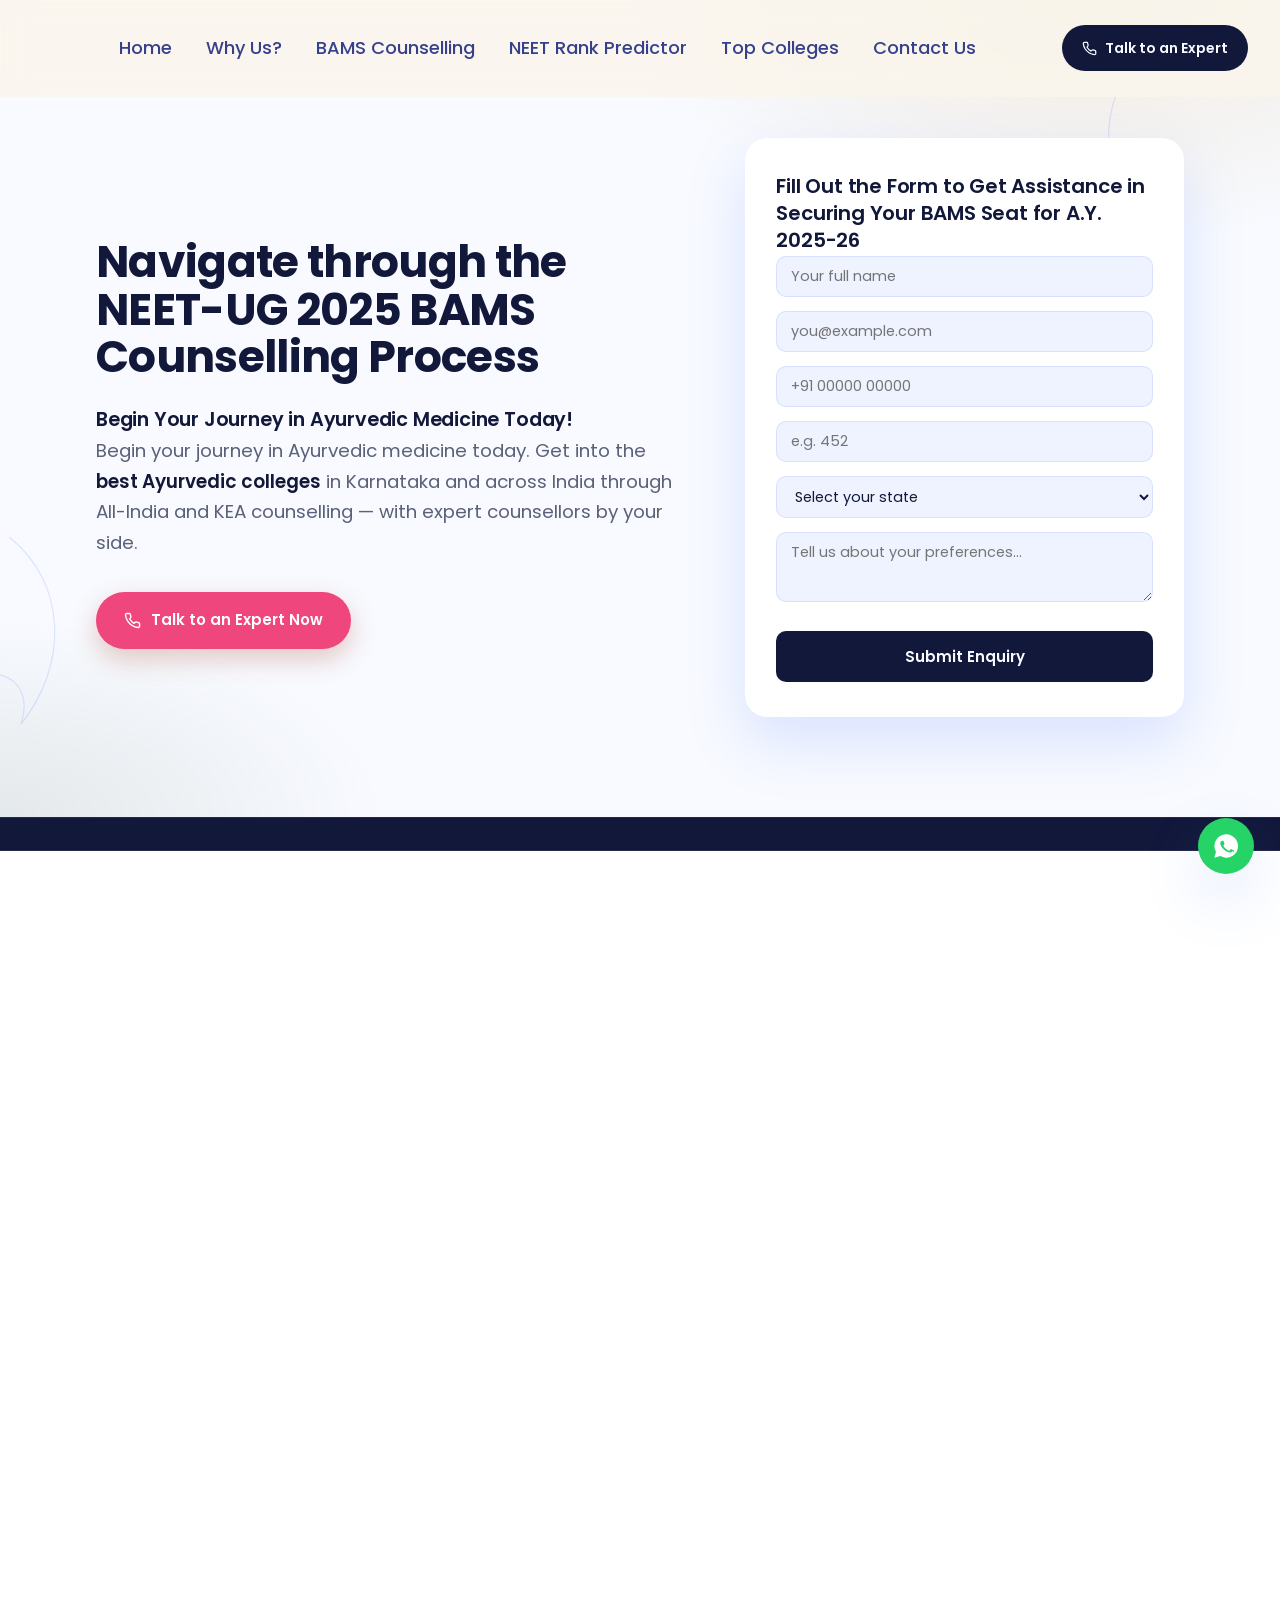
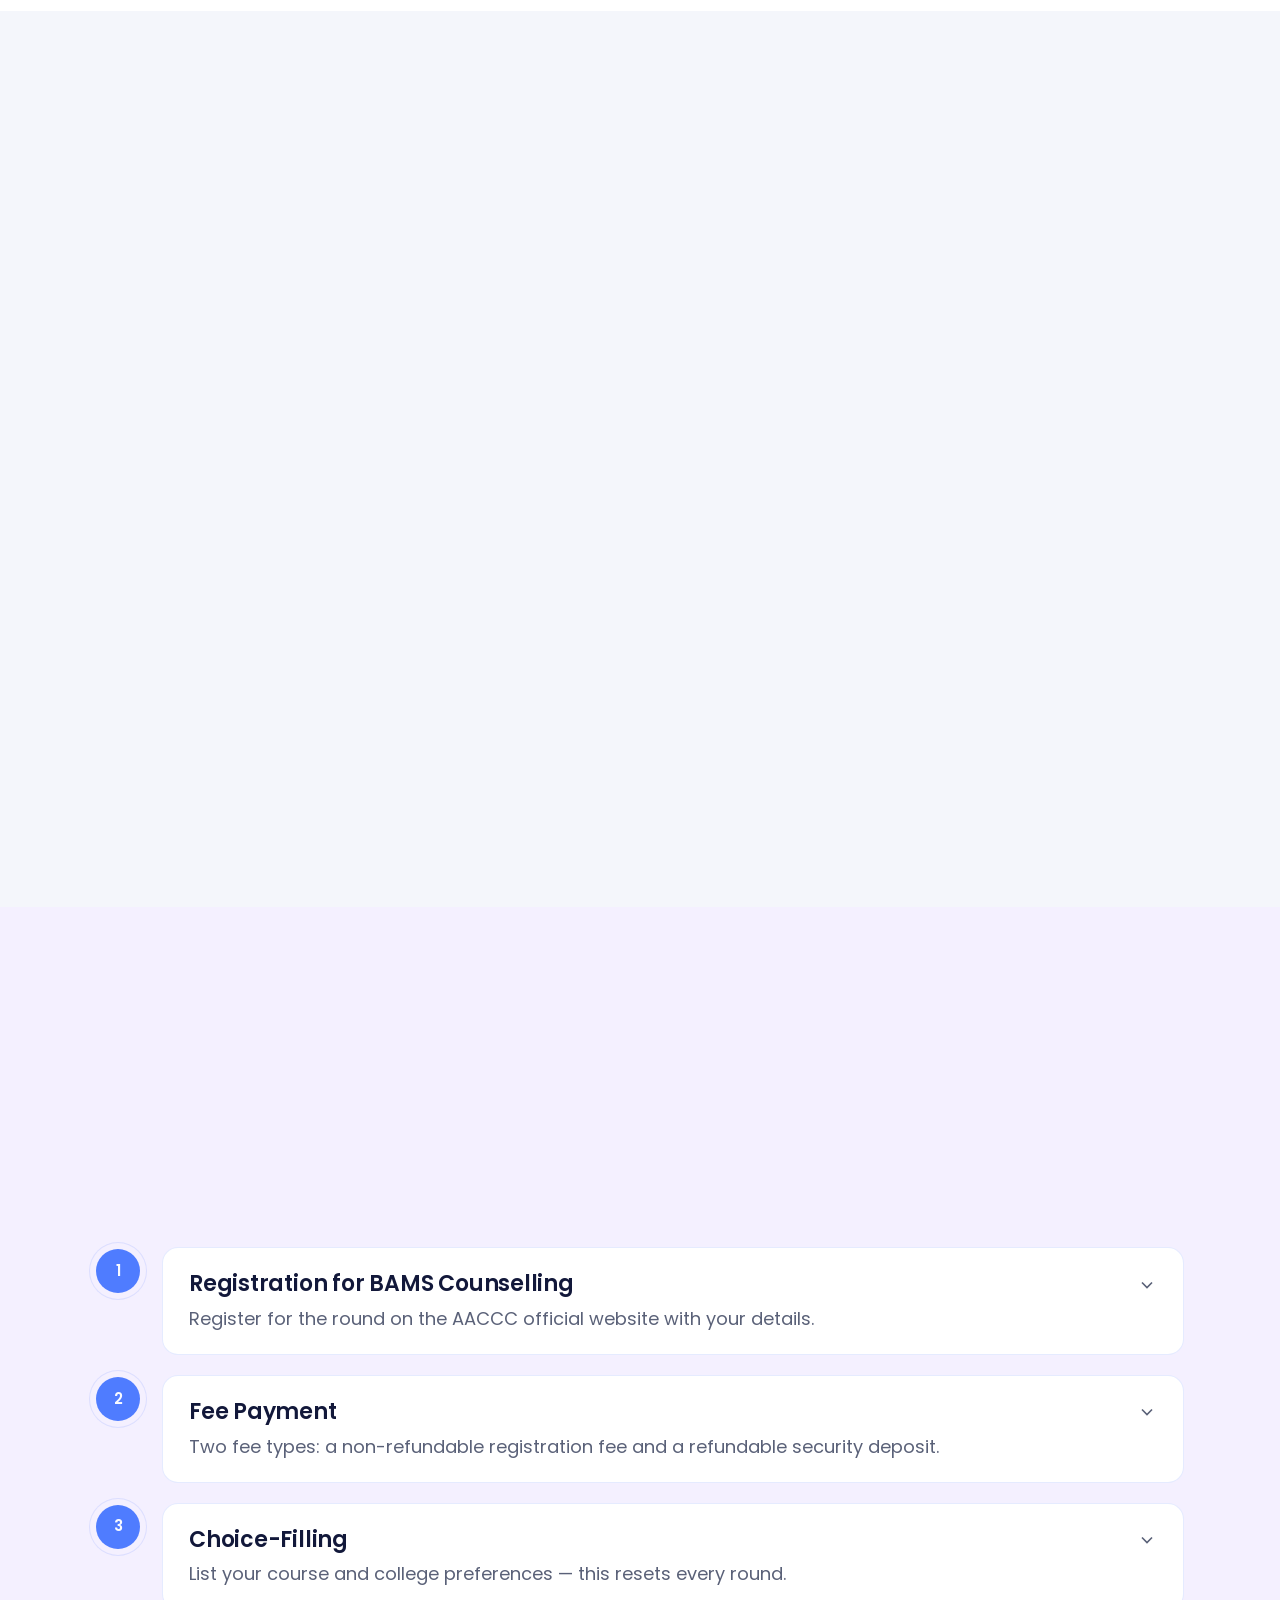
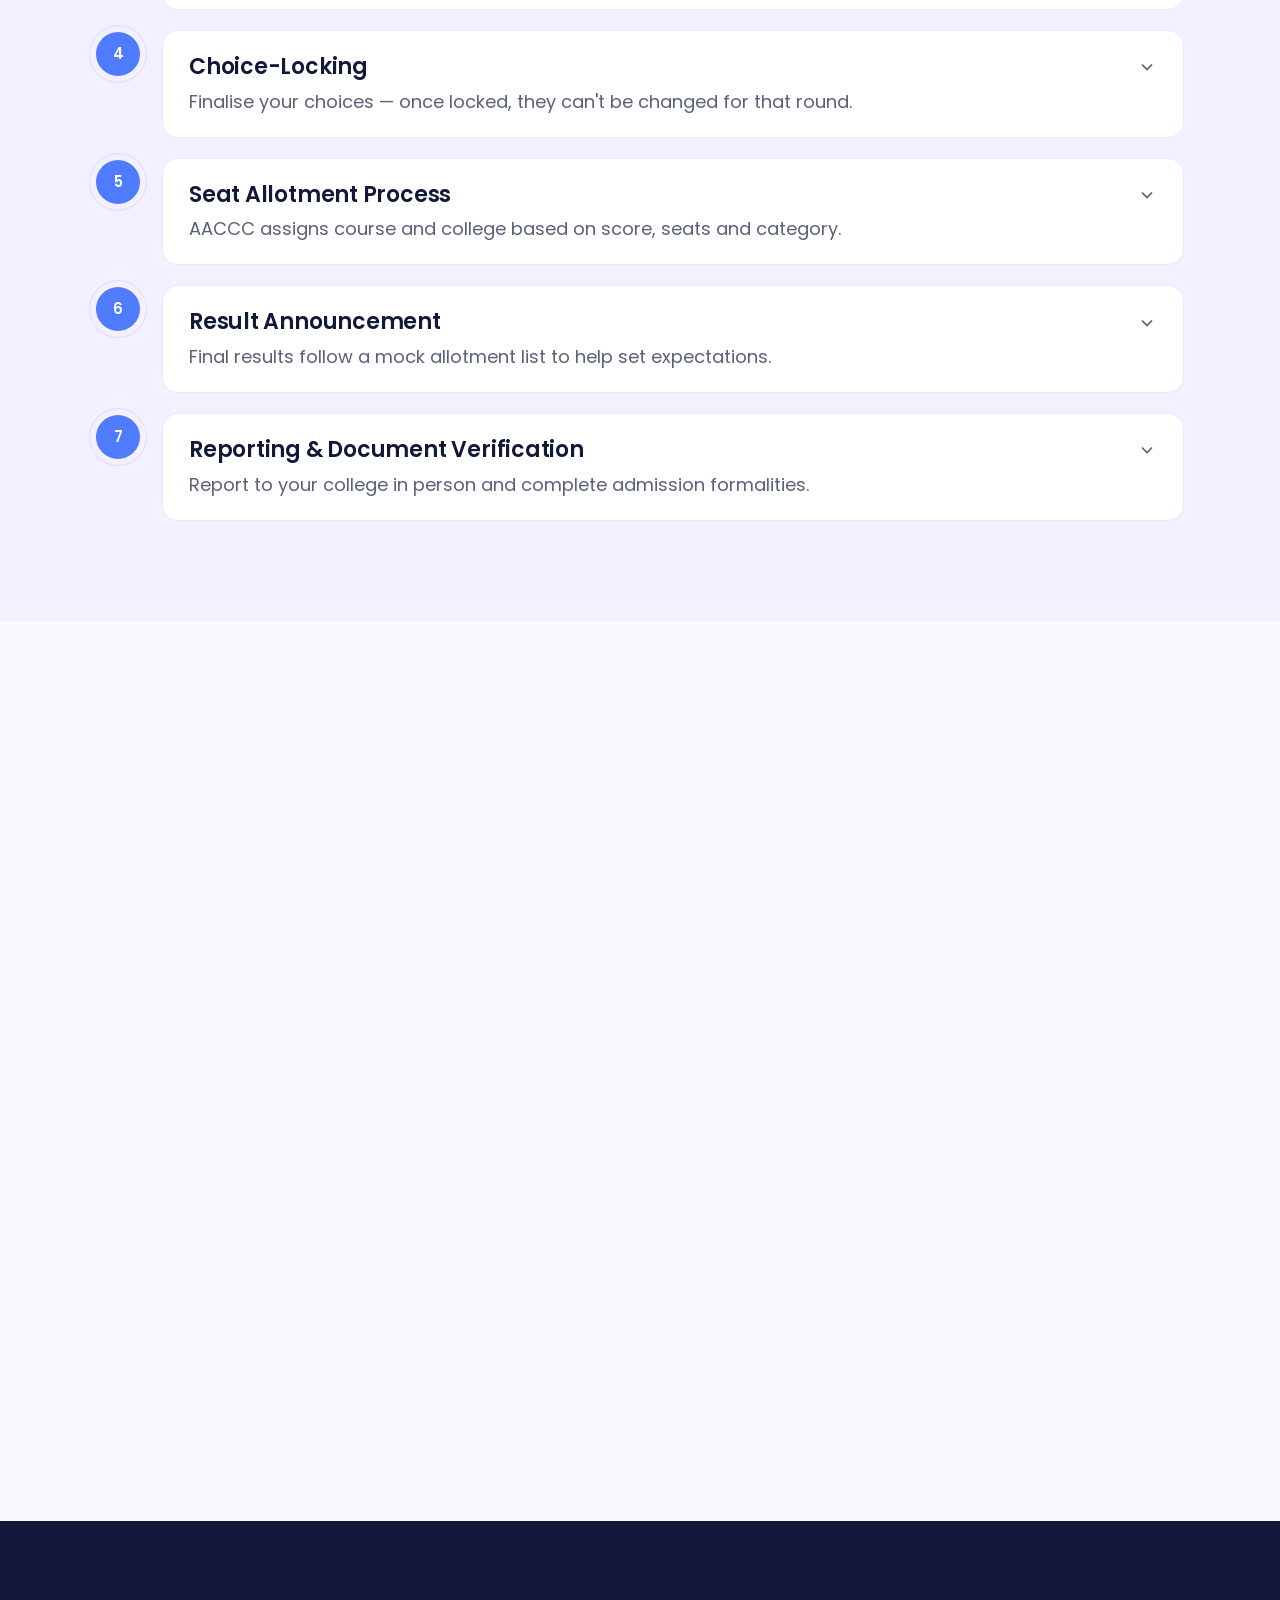
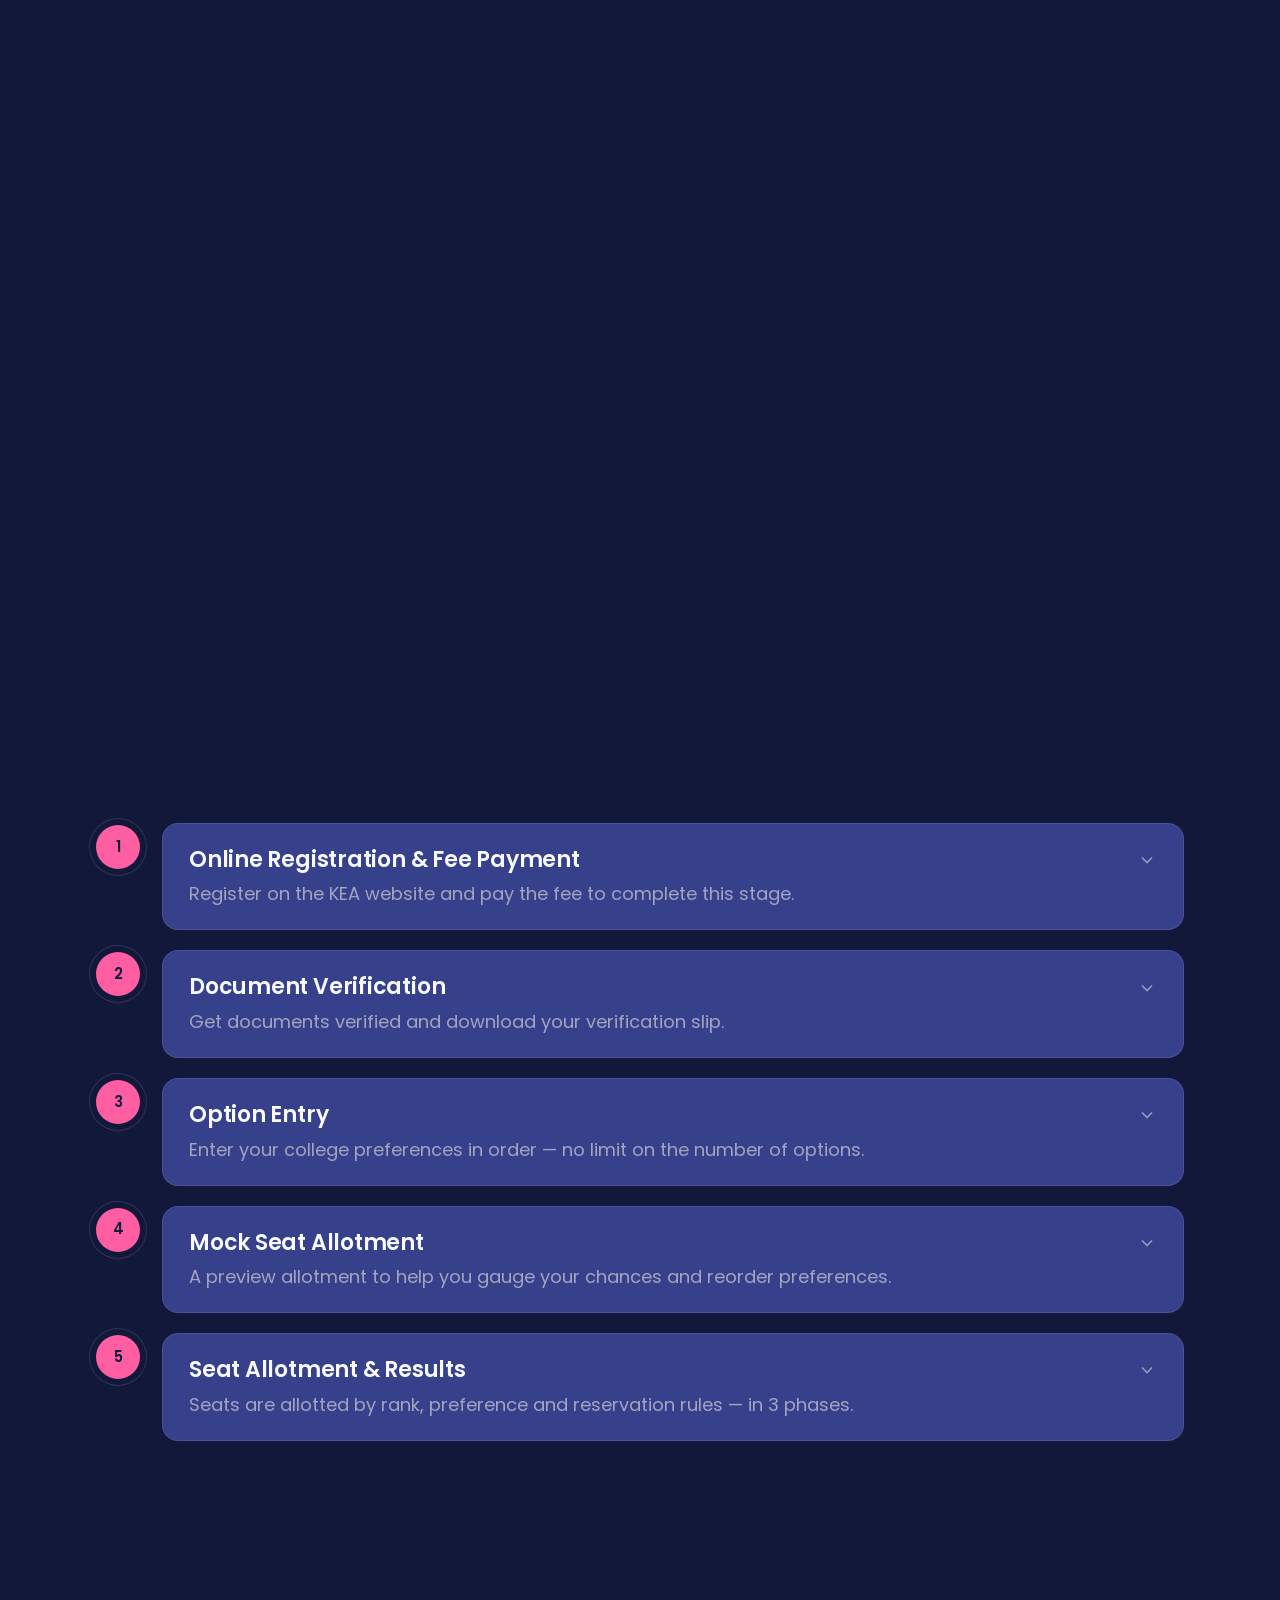
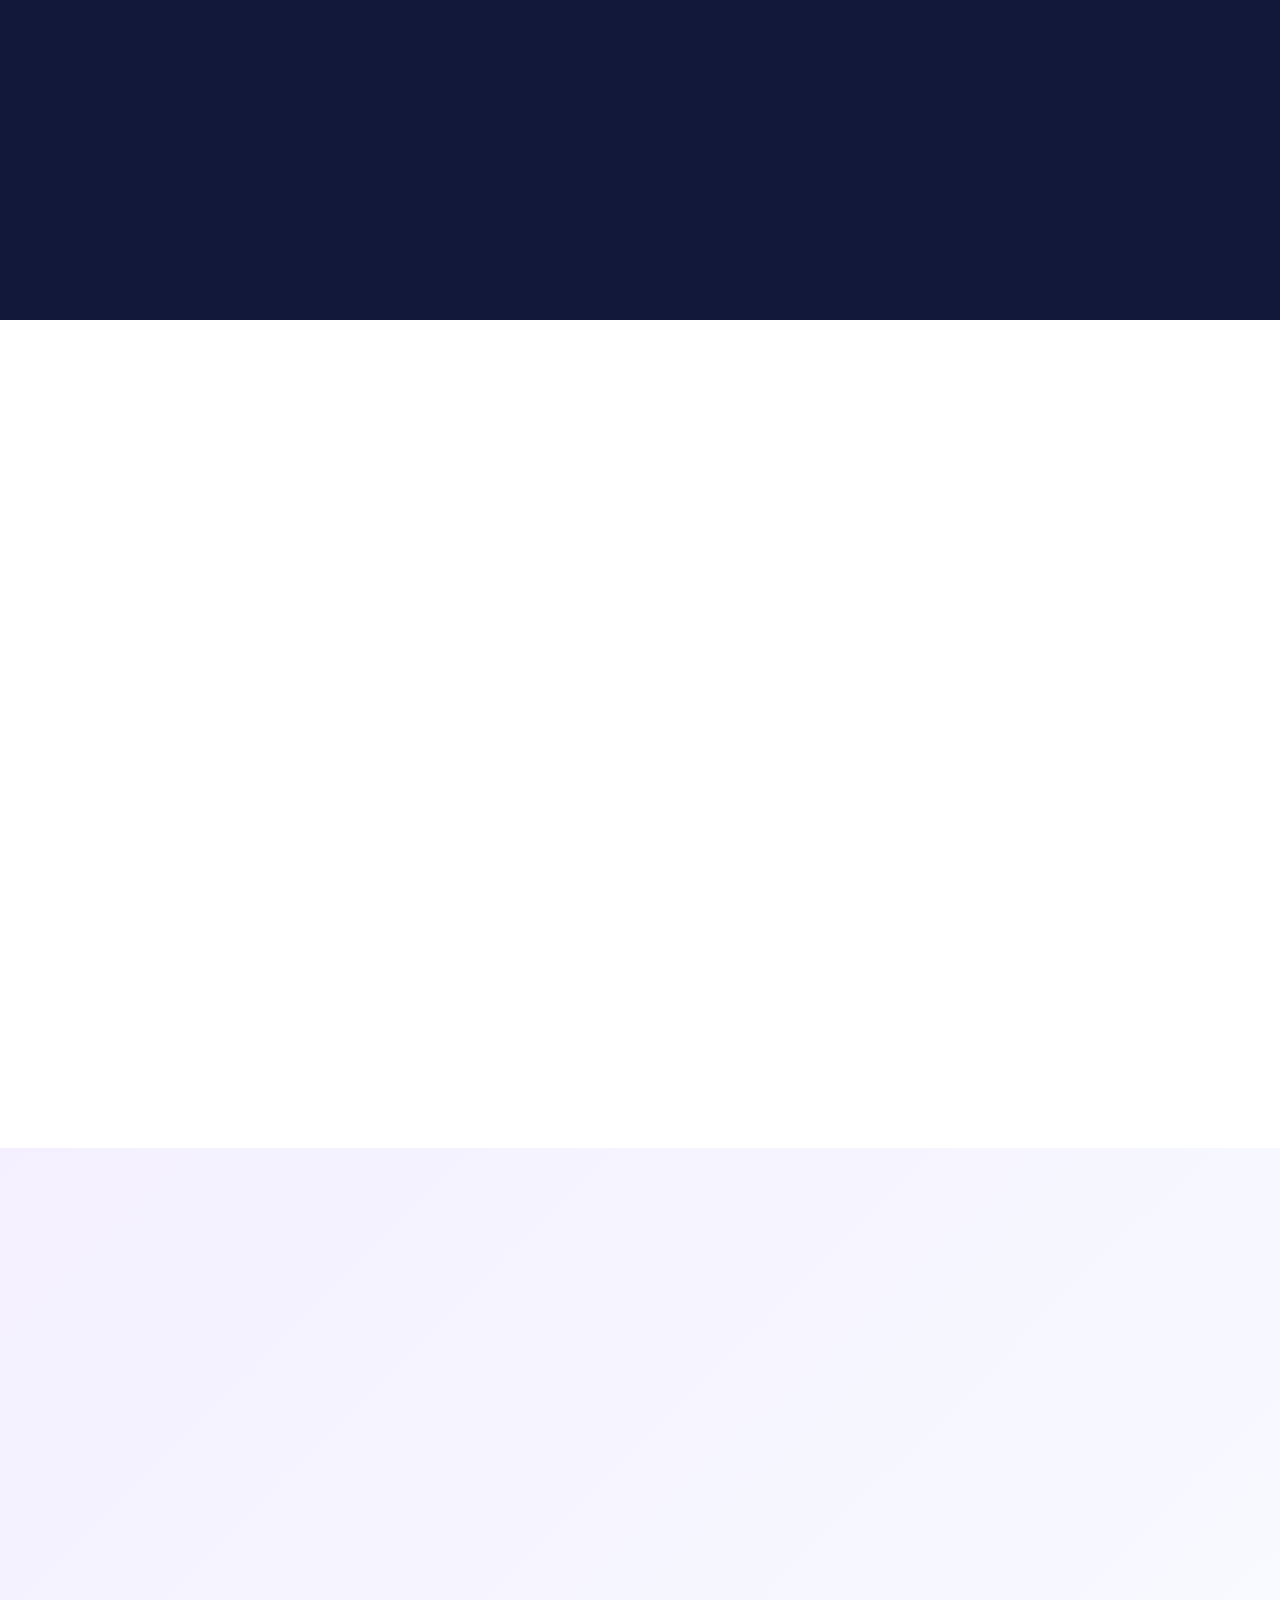
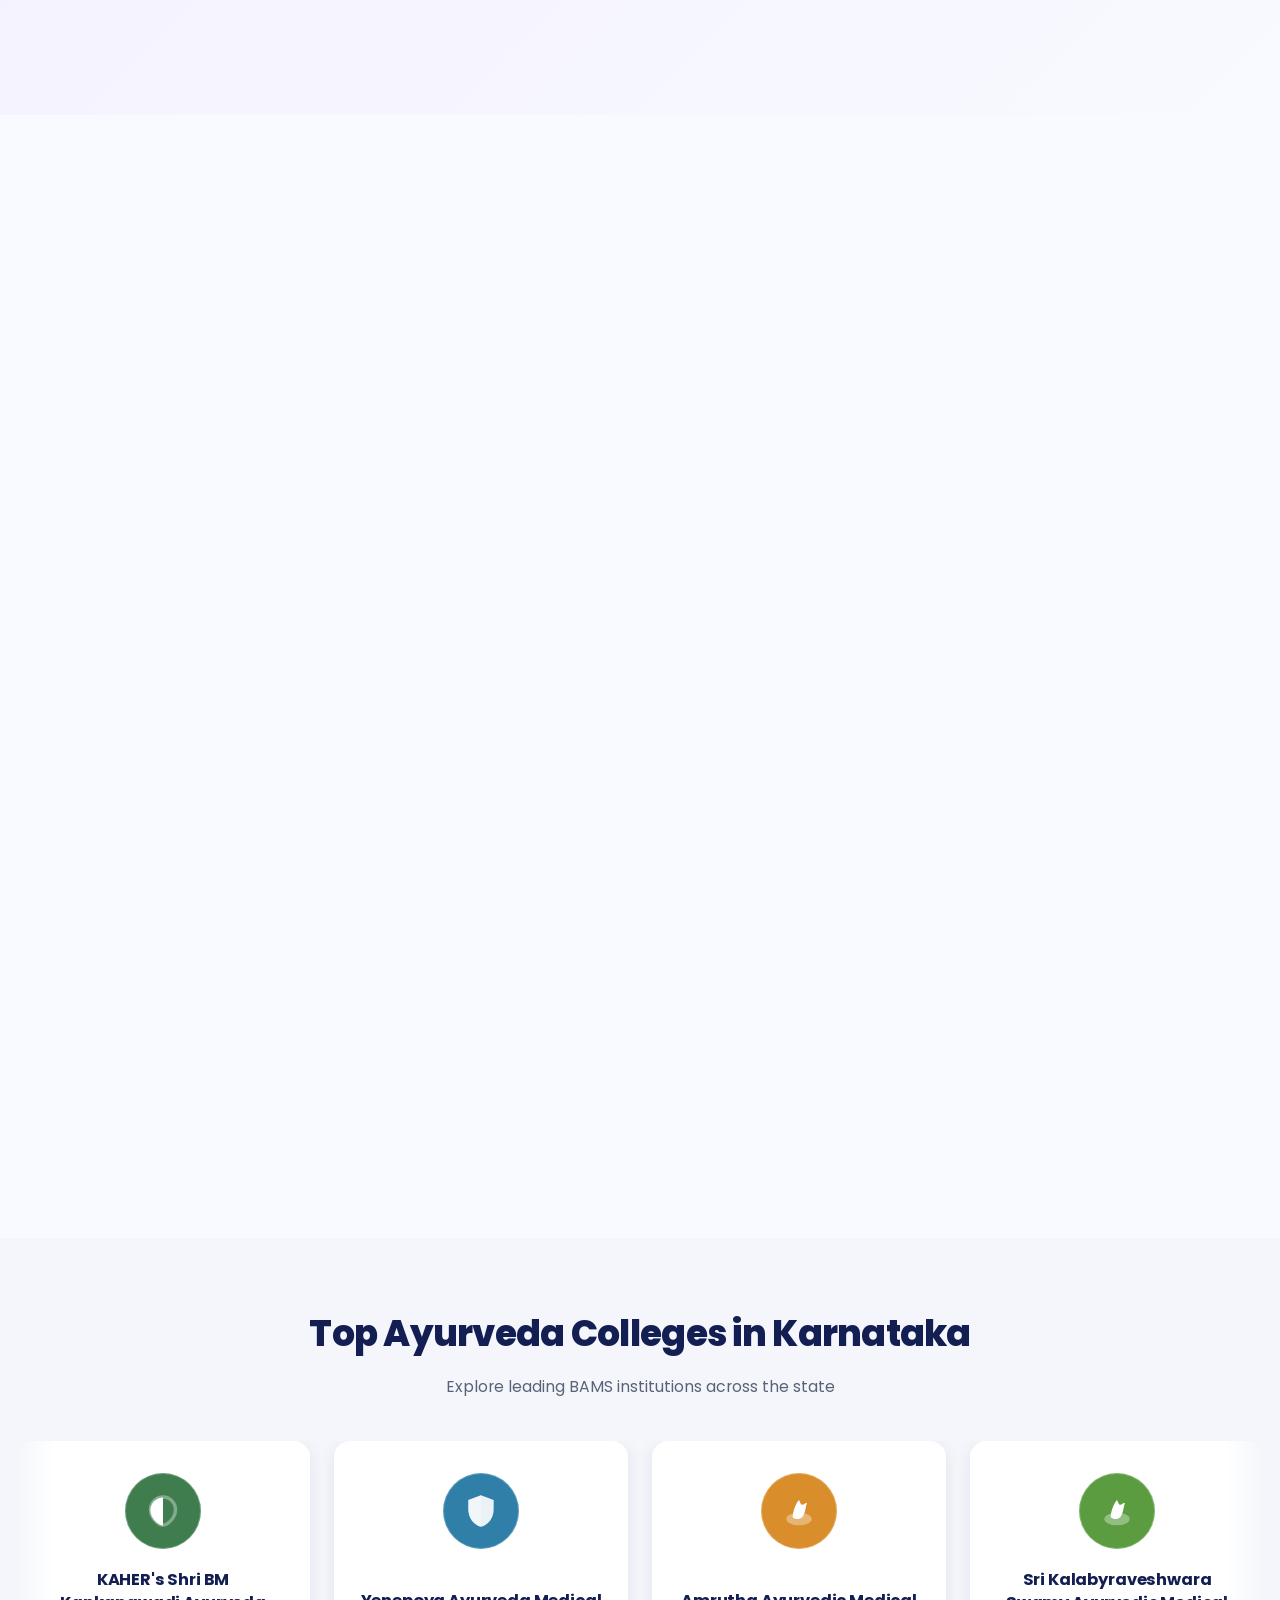
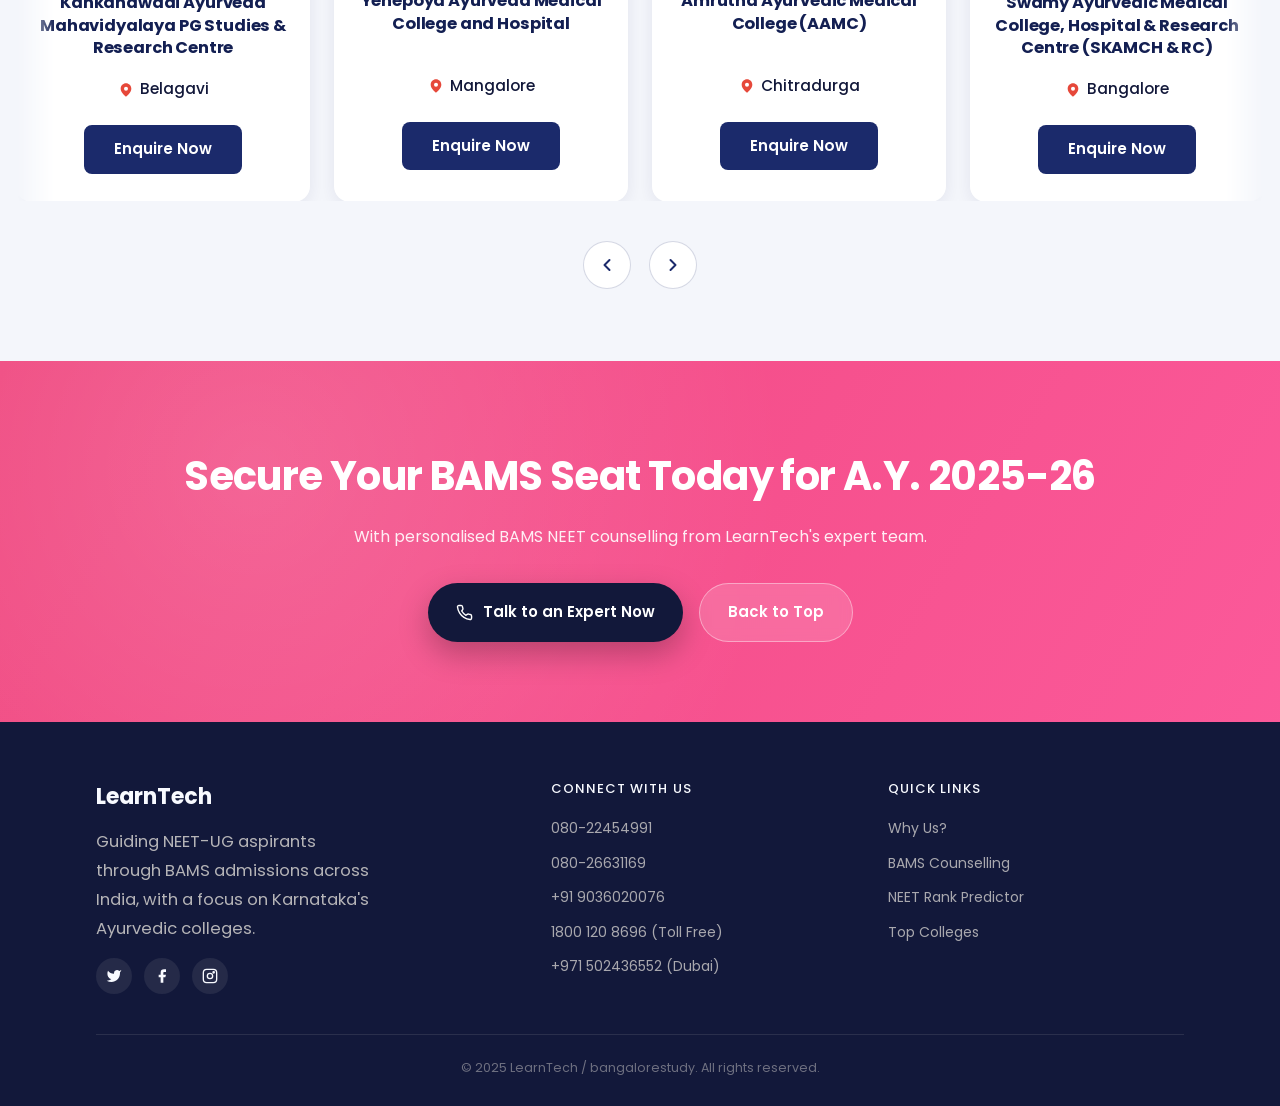
==== test.html @ 15c7d824 "Add files via upload" ====
<!DOCTYPE html>
<html lang="en">

<head>
    <meta charset="UTF-8">
    <meta name="viewport" content="width=device-width, initial-scale=1.0">
    <title>NEET-UG BAMS Counselling 2025 | LearnTech</title>
    <link rel="preconnect" href="https://fonts.googleapis.com">
    <link rel="preconnect" href="https://fonts.gstatic.com" crossorigin>
    <link
        href="https://fonts.googleapis.com/css2?family=Poppins:ital,wght@0,300;0,400;0,500;0,600;0,700;0,800;1,500;1,600&display=swap"
        rel="stylesheet">
    <style>
        /* ===================== TOKENS ===================== */
        :root {
            --ink: #1B2559;
            --ink-soft: #36408B;
            --cream: #F8FAFF;
            --cream-2: #EEF3FF;
            --green: #4F7CFF;
            --green-light: #7BA2FF;
            --gold: #FF5FA2;
            --gold-light: #FF8DC0;
            --rust: #ef467e;
            --rust-light: #F472B6;
            --sage: #F4F0FF;
            --white: #FFFFFF;
            --muted: #242935;
            --line: rgba(79, 124, 255, 0.15);
            --shadow-sm: 0 2px 10px rgba(79, 124, 255, 0.08);
            --shadow-md: 0 12px 32px rgba(79, 124, 255, 0.12);
            --shadow-lg: 0 24px 60px rgba(79, 124, 255, 0.18);
            --radius: 18px;
            --serif: 'Poppins', sans-serif;
            --sans: 'Poppins', sans-serif;
            --mono: 'Poppins', sans-serif;
        }

        * {
            margin: 0;
            padding: 0;
            box-sizing: border-box;
        }

        html.lenis,
        html.lenis body {
            height: auto;
        }

        .lenis.lenis-smooth {
            scroll-behavior: auto;
        }

        .lenis.lenis-smooth [data-lenis-prevent] {
            overscroll-behavior: contain;
        }

        .lenis.lenis-stopped {
            overflow: hidden;
        }

        body {
            font-family: var(--sans);
            background: var(--cream);
            color: var(--ink);
            line-height: 1.75;
            font-size: 16.5px;
            -webkit-font-smoothing: antialiased;
            overflow-x: hidden;
        }

        img {
            max-width: 100%;
            display: block;
        }

        a {
            color: inherit;
            text-decoration: none;
        }

        ul {
            list-style: none;
        }

        button {
            font-family: inherit;
            cursor: pointer;
            border: none;
            background: none;
        }

        .wrap {
            max-width: 90%;
            margin: 0 auto;
            padding: 0 32px;
        }

        .eyebrow {
            font-family: var(--mono);
            font-size: 12px;
            letter-spacing: 0.14em;
            text-transform: uppercase;
            color: var(--rust);
            display: inline-flex;
            align-items: center;
            gap: 10px;
            margin-bottom: 18px;
            font-weight: 600;
        }

        .eyebrow::before {
            content: '';
            width: 26px;
            height: 1px;
            background: var(--rust);
            display: inline-block;
        }

        h1,
        h2 {
            font-family: var(--serif);
            font-weight: 700;
            color: var(--ink);
            letter-spacing: -0.015em;
        }

        h3,
        h4 {
            font-family: var(--serif);
            font-weight: 600;
            color: var(--ink);
            letter-spacing: -0.01em;
        }

        .section-head {
            max-width: 980px;
            margin-bottom: 56px;
        }

        .section-head h2 {
            font-size: clamp(28px, 3.6vw, 42px);
            line-height: 1.22;
        }

        .section-head p {
            color: var(--muted);
            font-size: 17px;
            line-height: 1.7;
            margin-top: 14px;
            max-width: 980px;
        }

        .section-head.center {
            margin-left: auto;
            margin-right: auto;
            text-align: center;
        }

        section {
            position: relative;
            padding: 100px 0;
        }

        .reveal {
            opacity: 0;
            transform: translateY(36px) scale(0.975);
        }

        /* ===================== NAV ===================== */
        header.site-nav {
            position: fixed;
            top: 0;
            left: 0;
            right: 0;
            z-index: 1000;
            background: rgba(251, 246, 236, 0.82);
            backdrop-filter: blur(14px);
            -webkit-backdrop-filter: blur(14px);
            border-bottom: 1px solid transparent;
            transition: border-color .3s ease, box-shadow .3s ease;
        }

        header.site-nav.scrolled {
            border-bottom-color: var(--line);
            box-shadow: 0 4px 24px rgba(22, 36, 27, 0.05);
        }

        .nav-inner {
            max-width: auto;
            margin: 0 auto;
            padding: 18px 32px;
            display: flex;
            align-items: center;
            justify-content: space-between;
            gap: 24px;
        }

        .brand {
            display: flex;
            align-items: center;
            gap: 10px;
            font-family: var(--serif);
            font-weight: 700;
            font-size: 21px;
            color: var(--ink);
        }

        .brand svg {
            width: 30px;
            height: 30px;
            flex-shrink: 0;
        }

        .brand .brand-sub {
            font-family: var(--mono);
            font-size: 9px;
            letter-spacing: .12em;
            text-transform: uppercase;
            color: var(--muted);
            display: block;
            font-weight: 500;
        }

        .nav-links {
            display: flex;
            gap: 34px;
            align-items: center;
        }

        .nav-links a {
            font-size: 18px;
            font-weight: 500;
            color: var(--ink-soft);
            position: relative;
            padding: 4px 0;
        }

        .nav-links a::after {
            content: '';
            position: absolute;
            left: 0;
            bottom: -2px;
            width: 0;
            height: 2px;
            background: var(--rust);
            transition: width .3s ease;
        }

        .nav-links a:hover::after {
            width: 100%;
        }

        .nav-cta {
            display: flex;
            align-items: center;
            gap: 8px;
            background: var(--ink);
            color: var(--cream) !important;
            padding: 11px 20px;
            border-radius: 100px;
            font-size: 14px;
            font-weight: 600;
            transition: transform .25s ease, box-shadow .25s ease, background .25s ease;
        }

        .nav-cta:hover {
            transform: translateY(-2px);
            box-shadow: var(--shadow-md);
            background: var(--green);
        }

        .nav-cta svg {
            width: 15px;
            height: 15px;
        }

        .nav-toggle {
            display: none;
            flex-direction: column;
            gap: 5px;
            width: 26px;
        }

        .nav-toggle span {
            height: 2px;
            background: var(--ink);
            border-radius: 2px;
            transition: all .3s ease;
        }

        /* ===================== HERO ===================== */
        .hero {
            padding: 138px 0 100px;
            position: relative;
            background:
                url('assets/hero-bg.jpg') center/cover no-repeat,
                radial-gradient(ellipse 60% 50% at 85% 0%, rgba(201, 154, 62, 0.16), transparent 60%),
                radial-gradient(ellipse 50% 40% at 0% 100%, rgba(47, 82, 51, 0.10), transparent 60%),
                var(--cream);
            overflow: hidden;
        }

        .hero-leaf-bg {
            position: absolute;
            inset: 0;
            opacity: 0.5;
            pointer-events: none;
            z-index: 0;
        }

        .hero-grid {
            display: grid;
            grid-template-columns: 1.15fr 0.85fr;
            gap: 56px;
            align-items: start;
            position: relative;
            z-index: 1;

        }

        .hero-copy h1 {
            font-size: clamp(32px, 4.6vw, 44px);
            line-height: 1.08;
            margin-bottom: 22px;
            margin-top: 100px;
        }

        .hero-copy h1 em {
            font-style: bold;
            color: var(--green);
        }

        .hero-copy .lede {
            font-size: 18.5px;
            line-height: 1.65;
            color: var(--muted);
            max-width: 800px;
            margin-bottom: 34px;
        }

        .hero-copy .lede strong {
            color: var(--ink);
            font-weight: 600;
        }

        .hero-actions {
            display: flex;
            gap: 14px;
            flex-wrap: wrap;
            align-items: center;
            margin-bottom: 44px;
        }

        .btn {
            display: inline-flex;
            align-items: center;
            gap: 10px;
            padding: 15px 28px;
            border-radius: 100px;
            font-weight: 600;
            font-size: 15px;
            transition: transform .28s cubic-bezier(.2, .8, .2, 1), box-shadow .28s ease;
        }

        .btn svg {
            width: 17px;
            height: 17px;
        }

        .btn-primary {
            background: var(--rust);
            color: var(--white);
            box-shadow: 0 10px 26px rgba(168, 69, 47, 0.28);
        }

        .btn-primary:hover {
            transform: translateY(-3px);
            box-shadow: 0 16px 34px rgba(168, 69, 47, 0.36);
        }

        .btn-ghost {
            background: var(--white);
            color: var(--ink);
            border: 1px solid var(--line);
        }

        .btn-ghost:hover {
            transform: translateY(-3px);
            box-shadow: var(--shadow-md);
        }

        .hero-trust {
            display: flex;
            gap: 28px;
            flex-wrap: wrap;
        }

        .hero-trust .item {
            display: flex;
            align-items: center;
            gap: 10px;
            font-size: 13.5px;
            color: var(--muted);
            font-weight: 500;
        }

        .hero-trust svg {
            width: 18px;
            height: 18px;
            color: var(--green);
            flex-shrink: 0;
        }

        /* lead form card */
        .lead-card {
            background: var(--white);
            border-radius: 22px;
            padding: 34px 30px;
            box-shadow: var(--shadow-lg);
            position: relative;
            border: 1px solid rgba(255, 255, 255, 0.6);
        }

        .lead-card .tag {
            position: absolute;
            top: -14px;
            left: 28px;
            background: var(--green);
            color: var(--cream);
            font-family: var(--mono);
            font-size: 11px;
            letter-spacing: .08em;
            text-transform: uppercase;
            padding: 7px 14px;
            border-radius: 100px;
            font-weight: 500;
        }

        .lead-card h3 {
            font-size: 20px;
            margin-bottom: 1px;
            line-height: 1.7rem;
        }

        .lead-card p.sub {
            color: var(--muted);
            font-size: 13.5px;
            margin-bottom: 22px;
        }

        .field {
            margin-bottom: 14px;
        }

        .field label {
            display: block;
            font-size: 12px;
            font-weight: 600;
            color: var(--ink-soft);
            margin-bottom: 6px;
            letter-spacing: .02em;
        }

        .field input,
        .field select,
        .field textarea {
            width: 100%;
            padding: 9px 14px;
            border-radius: 10px;
            border: 1px solid var(--line);
            background: var(--cream-2);
            font-family: var(--sans);
            font-size: 14.5px;
            color: var(--ink);
            transition: border-color .2s ease, background .2s ease;
        }

        .field input:focus,
        .field select:focus,
        .field textarea:focus {
            outline: none;
            border-color: var(--green);
            background: var(--white);
        }

        .field textarea {
            resize: vertical;
            min-height: 70px;
        }

        .form-submit {
            width: 100%;
            padding: 14px;
            border-radius: 10px;
            background: var(--ink);
            color: var(--cream);
            font-weight: 600;
            font-size: 15px;
            margin-top: 6px;
            transition: background .25s ease, transform .25s ease;
        }

        .form-submit:hover {
            background: var(--rust);
            transform: translateY(-2px);
        }

        .form-note {
            font-size: 11.5px;
            color: var(--muted);
            text-align: center;
            margin-top: 12px;
        }

        .toast {
            position: fixed;
            bottom: 28px;
            left: 50%;
            transform: translateX(-50%) translateY(120%);
            background: var(--ink);
            color: var(--cream);
            padding: 14px 26px;
            border-radius: 100px;
            font-size: 14px;
            font-weight: 500;
            box-shadow: var(--shadow-lg);
            z-index: 2000;
            transition: transform .45s cubic-bezier(.2, .8, .2, 1);
            display: flex;
            align-items: center;
            gap: 10px;
        }

        .toast.show {
            transform: translateX(-50%) translateY(0);
        }

        .toast svg {
            width: 18px;
            height: 18px;
            color: var(--gold-light);
        }

        /* ===================== MARQUEE ===================== */
        .marquee-section {
            background: var(--ink);
            padding: 16px 0;
            overflow: hidden;
            border-top: 1px solid rgba(251, 246, 236, 0.08);
            border-bottom: 1px solid rgba(251, 246, 236, 0.08);
        }

        .marquee-track {
            display: flex;
            width: max-content;
            animation: marqueeScroll 32s linear infinite;
        }

        .marquee-track .m-item {
            display: flex;
            align-items: center;
            gap: 12px;
            padding: 0 34px;
            font-family: var(--mono);
            font-size: 12.5px;
            letter-spacing: .1em;
            text-transform: uppercase;
            color: rgba(251, 246, 236, 0.62);
            white-space: nowrap;
            font-weight: 500;
        }

        .marquee-track .m-item svg {
            width: 6px;
            height: 6px;
            color: var(--gold);
            flex-shrink: 0;
        }

        @keyframes marqueeScroll {
            from {
                transform: translateX(0);
            }

            to {
                transform: translateX(-50%);
            }
        }

        /* ===================== WHY US ===================== */
        .why-us {
            background: var(--white);
        }

        .why-grid {
            display: grid;
            grid-template-columns: repeat(4, 1fr);
            gap: 22px;
        }

        .why-card {
            background: var(--cream);
            border-radius: 18px;
            padding: 32px 26px;
            border: 1px solid var(--line);
            transition: transform .35s cubic-bezier(.2, .8, .2, 1), box-shadow .35s ease, background .35s ease;
        }

        .why-card:hover {
            transform: translateY(-8px);
            box-shadow: var(--shadow-lg);
            background: var(--white);
        }

        .why-icon {
            width: 52px;
            height: 52px;
            border-radius: 14px;
            background: var(--green);
            color: var(--cream);
            display: flex;
            align-items: center;
            justify-content: center;
            margin-bottom: 20px;
            transition: transform .35s ease;
        }

        .why-card:hover .why-icon {
            transform: rotate(-6deg) scale(1.06);
        }

        .why-icon svg {
            width: 26px;
            height: 26px;
        }

        .why-card h3 {
            font-size: 18px;
            margin-bottom: 10px;
        }

        .why-card p {
            font-size: 15.5px;
            line-height: 1.6;
            color: var(--muted);
        }

        /* ===================== INTRO / AACCC ===================== */
        .intro-panel {
            background: var(--white);
            border-radius: 24px;
            padding: 44px;
            box-shadow: var(--shadow-md);
            border: 1px solid var(--line);
            display: grid;
            grid-template-columns: auto 1fr;
            gap: 32px;
            align-items: start;
        }

        .intro-panel>div {
            max-width: 1280px;
        }

        .kea-intro-panel>div {
            max-width: 1280px;
        }

        .badge-circle {
            width: 118px;
            height: 118px;
            border-radius: 50%;
            background: var(--sage);
            display: flex;
            align-items: center;
            justify-content: center;
            flex-shrink: 0;
            border: 2px solid var(--gold);
        }

        .badge-circle svg {
            width: 44px;
            height: 44px;
            color: var(--green);
        }

        .intro-panel h3 {
            font-size: 22px;
            margin-bottom: 14px;
        }

        .intro-panel ul {
            display: flex;
            flex-direction: column;
            gap: 12px;
            margin-bottom: 20px;
        }

        .intro-panel ul li {
            display: flex;
            gap: 12px;
            font-size: 15.5px;
            line-height: 1.6;
            color: var(--ink-soft);
            padding-left: 0;
        }

        .intro-panel ul li svg {
            width: 18px;
            height: 18px;
            color: var(--rust);
            flex-shrink: 0;
            margin-top: 3px;
        }

        .round-chips {
            display: flex;
            gap: 10px;
            flex-wrap: wrap;
            margin: 18px 0;
        }

        .round-chip {
            font-family: var(--mono);
            font-size: 13px;
            font-weight: 500;
            background: var(--green);
            color: var(--cream);
            padding: 8px 16px;
            border-radius: 100px;
        }

        .round-chip.svr {
            background: var(--rust);
        }

        .callout {
            background: var(--cream-2);
            border-left: 3px solid var(--gold);
            border-radius: 0 12px 12px 0;
            padding: 18px 22px;
            font-size: 14.5px;
            line-height: 1.65;
            color: var(--ink-soft);
            margin-top: 8px;
        }

        /* ===================== STAGES / VINE TIMELINE ===================== */
        .stages-section {
            background: var(--sage);
        }

        .stages-wrap {
            position: relative;
        }

        .vine-svg {
            position: absolute;
            left: 22px;
            top: 0;
            bottom: 0;
            width: 2px;
            z-index: 0;
        }

        .stage-list {
            position: relative;
            z-index: 1;
            display: flex;
            flex-direction: column;
            gap: 20px;
        }

        .stage-item {
            display: flex;
            gap: 22px;
            align-items: flex-start;
        }

        .stage-card {
            flex: 1;
            background: var(--white);
            border-radius: 16px;
            padding: 22px 26px;
            border: 1px solid var(--line);
            cursor: pointer;
            transition: box-shadow .3s ease, transform .3s ease;
        }

        .stage-card:hover {
            box-shadow: var(--shadow-md);
            transform: translateY(-3px);
        }

        .stage-node {
            flex-shrink: 0;
            margin-top: 2px;
            width: 44px;
            height: 44px;
            border-radius: 50%;
            background: var(--green);
            color: var(--cream);
            display: flex;
            align-items: center;
            justify-content: center;
            font-family: var(--mono);
            font-weight: 600;
            font-size: 15px;
            box-shadow: 0 0 0 6px var(--sage), 0 0 0 7px var(--line);
            position: relative;
            z-index: 2;
        }

        .stage-top {
            display: flex;
            align-items: center;
            justify-content: space-between;
            gap: 14px;
        }

        .stage-top h4 {
            font-size: 22px;
            line-height: 1.3;
        }

        .stage-chevron {
            width: 20px;
            height: 20px;
            color: var(--muted);
            flex-shrink: 0;
            transition: transform .3s ease;
        }

        .stage-card.open .stage-chevron {
            transform: rotate(180deg);
            color: var(--rust);
        }

        .stage-summary {
            font-size: 18px;
            line-height: 1.5;
            color: var(--muted);
            margin-top: 6px;
        }

        .stage-body {
            max-height: 0;
            overflow: hidden;
            transition: max-height .4s ease;
        }

        .stage-card.open .stage-body {
            max-height: 600px;
        }

        .stage-body-inner {
            padding-top: 14px;
            font-size: 22px;
            line-height: 1.75;
            color: var(--ink-soft);
            border-top: 1px dashed var(--line);
            margin-top: 14px;
        }

        .stage-body-inner ul {
            margin: 10px 0;
            padding-left: 2px;
        }

        .stage-body-inner ul li {
            position: relative;
            padding-left: 18px;
            margin-bottom: 8px;
            font-size: 18px;
            line-height: 1.6;
        }

        .stage-body-inner ul li::before {
            content: '';
            position: absolute;
            left: 0;
            top: 9px;
            width: 6px;
            height: 6px;
            border-radius: 50%;
            background: var(--gold);
        }

        @media(max-width:640px) {
            .vine-svg {
                left: 7px;
            }

            .stage-node {
                width: 18px;
                height: 18px;
                font-size: 13px;
            }

            .stage-item {
                gap: 10px;
            }

            .stage-card {
                padding: 18px 20px;
            }
        }

        /* ===================== DATES TABLE ===================== */
        .dates-section {
            background: var(--cream);
        }

        .table-scroll {
            overflow-x: auto;
            border-radius: 18px;
            box-shadow: var(--shadow-md);
            border: 1px solid var(--line);
            -webkit-overflow-scrolling: touch;
        }

        table.dates-table {
            width: 100%;
            border-collapse: collapse;
            min-width: 900px;
            background: var(--white);
        }

        table.dates-table thead th {
            background: var(--ink);
            color: var(--cream);
            font-family: var(--mono);
            font-size: 18px;
            text-transform: uppercase;
            letter-spacing: .06em;
            padding: 16px 18px;
            text-align: left;
            font-weight: 700;
            white-space: nowrap;
        }

        table.dates-table thead th:first-child {
          
            left: 0;
            z-index: 2;
        }

        table.dates-table tbody td {
            padding: 15px 18px;
            font-size: 18px;
            border-top: 1px solid var(--line);
            color: var(--ink-soft);
            white-space: nowrap;
        }

        table.dates-table tbody td:first-child {
            font-weight: 600;
            color: var(--ink);
            background: var(--cream-2);
         
            left: 0;
            font-family: var(--mono);
            font-size: 20px;
        }

        table.dates-table tbody tr:hover td {
            background: rgba(201, 154, 62, 0.08);
        }

        table.dates-table tbody tr:hover td:first-child {
            background: rgba(201, 154, 62, 0.18);
        }

        .table-hint {
            font-size: 12.5px;
            color: var(--muted);
            margin-top: 12px;
            text-align: right;
            font-family: var(--mono);
        }

        /* ===================== KEA DARK SECTION ===================== */
        .kea-section {
            background: var(--ink);
            color: var(--cream);
        }

        .kea-section .section-head h2,
        .kea-section .section-head p {
            color: var(--cream);
        }

        .kea-section .section-head p {
            color: rgba(251, 246, 236, 0.65);
        }

        .kea-section .eyebrow {
            color: var(--gold-light);
        }

        .kea-section .eyebrow::before {
            background: var(--gold-light);
        }

        .kea-intro-panel {
            background: var(--ink-soft);
            border-radius: 24px;
            padding: 40px;
            border: 1px solid rgba(251, 246, 236, 0.1);
            display: grid;
            grid-template-columns: auto 1fr;
            gap: 32px;
            align-items: start;
        }

        .kea-intro-panel h3 {
            color: var(--cream);
        }

        .kea-intro-panel ul li {
            color: rgba(251, 246, 236, 0.8);
        }

        .kea-intro-panel ul li svg {
            color: var(--gold-light);
        }

        .kea-intro-panel .callout {
            background: rgba(251, 246, 236, 0.06);
            border-left-color: var(--gold-light);
            color: rgba(251, 246, 236, 0.75);
        }

        .badge-circle.dark {
            background: rgba(251, 246, 236, 0.08);
            border-color: var(--gold-light);
        }

        .badge-circle.dark svg {
            color: var(--gold-light);
        }

        .kea-stages .stage-card {
            background: var(--ink-soft);
            border-color: rgba(251, 246, 236, 0.1);
        }

        .kea-stages .stage-card h4 {
            color: var(--cream);
        }

        .kea-stages .stage-summary {
            color: rgba(251, 246, 236, 0.55);
        }

        .kea-stages .stage-body-inner {
            color: rgba(251, 246, 236, 0.78);
            border-top-color: rgba(251, 246, 236, 0.15);
        }

        .kea-stages .stage-chevron {
            color: rgba(251, 246, 236, 0.5);
        }

        .kea-stages .stage-node {
            background: var(--gold);
            color: var(--ink);
            box-shadow: 0 0 0 6px var(--ink), 0 0 0 7px rgba(251, 246, 236, 0.12);
        }

        .kea-stages .vine-svg path,
        .kea-stages .vine-svg line {
            stroke: rgba(251, 246, 236, 0.2) !important;
        }

        /* Phase tabs */
        .phase-tabs {
            margin-top: 20px;
        }

        .tab-buttons {
            display: flex;
            gap: 10px;
            margin-bottom: 22px;
            flex-wrap: wrap;
        }

        .tab-btn {
            padding: 11px 22px;
            border-radius: 100px;
            font-size: 14px;
            font-weight: 600;
            background: rgba(251, 246, 236, 0.06);
            color: rgba(251, 246, 236, 0.7);
            border: 1px solid rgba(251, 246, 236, 0.14);
            transition: all .3s ease;
        }

        .tab-btn.active {
            background: var(--gold);
            color: var(--ink);
            border-color: var(--gold);
        }

        .tab-panel {
            display: none;
        }

        .tab-panel.active {
            display: block;
            animation: fadeIn .4s ease;
        }

        @keyframes fadeIn {
            from {
                opacity: 0;
                transform: translateY(8px);
            }

            to {
                opacity: 1;
                transform: translateY(0);
            }
        }

        .phase-card {
            background: var(--ink-soft);
            border: 1px solid rgba(251, 246, 236, 0.1);
            border-radius: 18px;
            padding: 28px 30px;
        }

        .phase-card h4 {
            color: var(--gold-light);
            font-size: 18px;
            margin-bottom: 14px;
        }

        .phase-card p,
        .phase-card li {
            color: rgba(251, 246, 236, 0.82);
            font-size: 15px;
            line-height: 1.75;
        }

        .phase-card ul {
            margin: 12px 0 0;
            display: flex;
            flex-direction: column;
            gap: 8px;
        }

        .phase-card ul li {
            position: relative;
            padding-left: 20px;
        }

        .phase-card ul li::before {
            content: '';
            position: absolute;
            left: 0;
            top: 8px;
            width: 6px;
            height: 6px;
            border-radius: 50%;
            background: var(--gold-light);
        }

        .special-order {
            display: flex;
            gap: 10px;
            flex-wrap: wrap;
            margin: 14px 0;
        }

        .special-order span {
            font-family: var(--mono);
            font-size: 12.5px;
            background: rgba(201, 154, 62, 0.15);
            color: var(--gold-light);
            padding: 6px 14px;
            border-radius: 100px;
            border: 1px solid rgba(201, 154, 62, 0.3);
        }

        /* ===================== DOCUMENTS ===================== */
        .docs-section {
            background: var(--white);
        }

        .docs-grid {
            display: grid;
            grid-template-columns: repeat(3, 1fr);
            gap: 14px;
        }

        .doc-item {
            display: flex;
            align-items: center;
            gap: 12px;
            background: var(--cream);
            border-radius: 12px;
            padding: 6px 8px;
            border: 1px solid var(--line);
            font-size: 18px;
            font-weight: 500;
            color: var(--ink-soft);
            transition: background .25s ease, transform .25s ease;
        }

        .doc-item:hover {
            background: var(--sage);
            transform: translateX(4px);
        }

        .doc-item svg {
            width: 19px;
            height: 19px;
            color: var(--green);
            flex-shrink: 0;
        }

        /* ===================== RANK PREDICTOR ===================== */
        .predictor-section {
            background: linear-gradient(135deg, var(--sage) 0%, var(--cream) 100%);
        }

        .predictor-panel {
            background: var(--white);
            border-radius: 24px;
            padding: 44px;
            box-shadow: var(--shadow-lg);
            border: 1px solid var(--line);
            display: grid;
            grid-template-columns: 1fr 1fr;
            gap: 40px;
            align-items: center;
        }

        .predictor-copy h3 {
            font-size: 24px;
            margin-bottom: 12px;
        }

        .predictor-copy p {
            color: var(--muted);
            font-size: 15.5px;
            line-height: 1.65;
            margin-bottom: 12px;
        }

        .predictor-form {
            background: var(--cream-2);
            border-radius: 18px;
            padding: 28px;
        }

        .pred-row {
            display: grid;
            grid-template-columns: 1fr 1fr;
            gap: 14px;
            margin-bottom: 14px;
        }

        .pred-result {
            margin-top: 18px;
            padding: 18px 20px;
            border-radius: 12px;
            background: var(--green);
            color: var(--cream);
            display: none;
        }

        .pred-result.show {
            display: block;
            animation: fadeIn .5s ease;
        }

        .pred-result .score {
            font-family: var(--mono);
            font-size: 28px;
            font-weight: 600;
        }

        .pred-result .tier {
            font-size: 13px;
            margin-top: 6px;
            color: var(--gold-light);
            font-weight: 600;
        }

        .pred-result .note {
            font-size: 12px;
            margin-top: 8px;
            color: rgba(251, 246, 236, 0.7);
        }

        /* ===================== COLLEGES ===================== */
        .colleges-section {
            background: var(--cream);
        }

        .college-grid {
            display: grid;
            grid-template-columns: repeat(3, 1fr);
            gap: 20px;
        }

        .college-card {
            background: var(--white);
            border-radius: 16px;
            padding: 26px;
            border: 1px solid var(--line);
            transition: transform .3s cubic-bezier(.2, .8, .2, 1), box-shadow .3s ease;
            position: relative;
            overflow: hidden;
        }

        .college-card:hover {
            transform: translateY(-6px);
            box-shadow: var(--shadow-md);
        }

        .college-card::before {
            content: '';
            position: absolute;
            top: 0;
            left: 0;
            width: 4px;
            height: 100%;
            background: var(--gold);
            transform: scaleY(0);
            transform-origin: top;
            transition: transform .35s ease;
        }

        .college-card:hover::before {
            transform: scaleY(1);
        }

        .college-card h4 {
            font-size: 15.5px;
            line-height: 1.35;
            margin-bottom: 12px;
            min-height: 42px;
        }

        .college-loc {
            display: flex;
            align-items: center;
            gap: 7px;
            font-size: 13px;
            color: var(--rust);
            font-weight: 600;
        }

        .college-loc svg {
            width: 15px;
            height: 15px;
        }

        .college-more {
            grid-column: 1/-1;
            text-align: center;
            padding: 20px;
            color: var(--muted);
            font-style: italic;
            font-family: var(--serif);
            font-size: 16px;
        }

        /* ===================== FINAL CTA ===================== */
        .final-cta {
            background: linear-gradient(120deg, var(--rust) 0%, var(--gold) 130%);
            padding: 80px 0;
            text-align: center;
            position: relative;
            overflow: hidden;
        }

        .final-cta::before {
            content: '';
            position: absolute;
            inset: 0;
            background: radial-gradient(circle at 20% 30%, rgba(255, 255, 255, 0.15), transparent 50%);
        }

        .final-cta h2 {
            color: var(--white);
            font-size: clamp(26px, 4vw, 40px);
            position: relative;
            z-index: 1;
            margin-bottom: 12px;
        }

        .final-cta p {
            color: rgba(255, 255, 255, 0.9);
            font-size: 16px;
            position: relative;
            z-index: 1;
            margin-bottom: 32px;
        }

        .final-cta .btn-primary {
            background: var(--ink);
            box-shadow: 0 12px 30px rgba(0, 0, 0, 0.25);
        }

        .final-cta .btn-ghost {
            background: rgba(255, 255, 255, 0.15);
            color: var(--white);
            border-color: rgba(255, 255, 255, 0.4);
            backdrop-filter: blur(6px);
        }

        .final-actions {
            display: flex;
            gap: 16px;
            justify-content: center;
            flex-wrap: wrap;
            position: relative;
            z-index: 1;
        }

        /* ===================== FOOTER ===================== */
        footer {
            background: var(--ink);
            color: rgba(251, 246, 236, 0.7);
            padding: 56px 0 28px;
        }

        .footer-grid {
            display: grid;
            grid-template-columns: 1.4fr 1fr 1fr;
            gap: 40px;
            margin-bottom: 40px;
        }

        .footer-brand {
            font-family: var(--serif);
            font-size: 22px;
            color: var(--cream);
            font-weight: 700;
            margin-bottom: 12px;
        }

        .footer-col h5 {
            color: var(--cream);
            font-size: 13px;
            text-transform: uppercase;
            letter-spacing: .08em;
            margin-bottom: 16px;
            font-family: var(--mono);
            font-weight: 500;
        }

        .footer-col p,
        .footer-col a {
            font-size: 14px;
            margin-bottom: 10px;
            display: block;
            color: rgba(251, 246, 236, 0.65);
        }

        .footer-col a:hover {
            color: var(--gold-light);
        }

        .footer-socials {
            display: flex;
            gap: 12px;
            margin-top: 14px;
        }

        .footer-socials a {
            width: 36px;
            height: 36px;
            border-radius: 50%;
            background: rgba(251, 246, 236, 0.08);
            display: flex;
            align-items: center;
            justify-content: center;
            transition: background .25s ease, transform .25s ease;
        }

        .footer-socials a:hover {
            background: var(--gold);
            transform: translateY(-3px);
        }

        .footer-socials svg {
            width: 16px;
            height: 16px;
            color: var(--cream);
        }

        .footer-bottom {
            border-top: 1px solid rgba(251, 246, 236, 0.1);
            padding-top: 22px;
            font-size: 12.5px;
            text-align: center;
            color: rgba(251, 246, 236, 0.4);
        }

        /* whatsapp float */
        .whatsapp-float {
            position: fixed;
            bottom: 26px;
            right: 26px;
            z-index: 900;
            width: 56px;
            height: 56px;
            border-radius: 50%;
            background: #25D366;
            display: flex;
            align-items: center;
            justify-content: center;
            box-shadow: var(--shadow-lg);
            transition: transform .3s ease;
        }

        .whatsapp-float:hover {
            transform: scale(1.08);
        }

        .whatsapp-float svg {
            width: 28px;
            height: 28px;
            color: white;
        }

        /* ===================== RESPONSIVE ===================== */
        @media(max-width:980px) {
            .hero-grid {
                grid-template-columns: 1fr;
            }

            .why-grid {
                grid-template-columns: repeat(2, 1fr);
            }

            .intro-panel,
            .kea-intro-panel {
                grid-template-columns: 1fr;
            }

            .badge-circle {
                margin-bottom: 6px;
            }

            .predictor-panel {
                grid-template-columns: 1fr;
            }

            .docs-grid {
                grid-template-columns: repeat(2, 1fr);
            }

            .college-grid {
                grid-template-columns: repeat(2, 1fr);
            }

            .footer-grid {
                grid-template-columns: 1fr 1fr;
            }
        }

        @media(max-width:760px) {
              .intro-panel {
                padding: 15px;
              }
            .wrap {
                width: 100%;
                padding: 0 0px;
            }

            .nav-links {
                position: fixed;
                top: 70px;
                left: 0;
                right: 0;
                background: var(--cream);
                flex-direction: column;
                padding: 24px 28px;
                gap: 20px;
                border-bottom: 1px solid var(--line);
                box-shadow: var(--shadow-md);
                transform: translateY(-130%);
                transition: transform .35s ease;
                align-items: flex-start;
            }

            .nav-links.open {
                transform: translateY(0);
            }

            .nav-toggle {
                display: flex;
            }

            .nav-cta {
                padding: 9px 16px;
                font-size: 13px;
            }

            .nav-cta span {
                display: none;
            }

            section {
                padding: 64px 0;
            }

            .hero {
                padding: 130px 0 60px;
            }

            .hero-actions {
                flex-direction: column;
                align-items: stretch;
            }

            .why-grid {
                grid-template-columns: 1fr;
            }

            .docs-grid {
                grid-template-columns: 1fr;
            }

            .college-grid {
                grid-template-columns: 1fr;
            }

            .footer-grid {
                grid-template-columns: 1fr;
                gap: 28px;
            }

            .tab-buttons {
                flex-direction: column;
            }

            .pred-row {
                grid-template-columns: 1fr;
            }
        }
    </style>
</head>

<body>

    <!-- ============ NAV ============ -->
    <header class="site-nav" id="siteNav">
        <div class="nav-inner">
            <a href="#home" class="brand">
                <img src="https://learntechww.com/_next/image?url=%2Fimages%2Fbams%2Flogo.webp&w=256&q=75"
                    style="height: 60px;" alt="">
            </a>
            <nav class="nav-links" id="navLinks">
                <a href="#home">Home</a>
                <a href="#why-us">Why Us?</a>
                <a href="#counselling">BAMS Counselling</a>
                <a href="#rank-predictor">NEET Rank Predictor</a>
                <a href="#colleges">Top Colleges</a>
                <a href="#contact">Contact Us</a>
            </nav>
            <div style="display:flex;align-items:center;gap:14px;">
                <a href="tel:08022454991" class="nav-cta">
                    <svg viewBox="0 0 24 24" fill="none" stroke="currentColor" stroke-width="2">
                        <path
                            d="M22 16.92v3a2 2 0 0 1-2.18 2 19.79 19.79 0 0 1-8.63-3.07 19.5 19.5 0 0 1-6-6 19.79 19.79 0 0 1-3.07-8.67A2 2 0 0 1 4.11 2h3a2 2 0 0 1 2 1.72c.12.81.32 1.6.59 2.36a2 2 0 0 1-.45 2.11L8.09 9.91a16 16 0 0 0 6 6l1.72-1.16a2 2 0 0 1 2.11-.45c.76.27 1.55.47 2.36.59A2 2 0 0 1 22 16.92z" />
                    </svg>
                    <span>Talk to an Expert</span>
                </a>
                <button class="nav-toggle" id="navToggle"
                    aria-label="menu"><span></span><span></span><span></span></button>
            </div>
        </div>
    </header>

    <!-- ============ HERO ============ -->
    <section class="hero" id="home">
        <svg class="hero-leaf-bg" width="100%" height="100%" viewBox="0 0 1180 700"
            preserveAspectRatio="xMidYMid slice">
            <g opacity="0.35" stroke="var(--green)" stroke-width="1" fill="none">
                <path d="M1020 40 C 980 90, 980 160, 1030 200" />
                <path d="M1020 40 C 1010 70, 1030 90, 1060 80" />
                <path d="M60 620 C 100 570, 100 500, 50 460" />
                <path d="M60 620 C 70 590, 50 570, 20 580" />
            </g>
        </svg>
        <div class="wrap hero-grid">
            <div class="hero-copy">
                <h1 id="heroTitle">Navigate through the NEET-UG 2025 BAMS Counselling Process</h1>
                <h3 class="">Begin Your Journey in Ayurvedic Medicine Today!</h3>
                <p class="lede">Begin your journey in Ayurvedic medicine today. Get into the <strong>best Ayurvedic
                        colleges</strong> in Karnataka and across India through All-India and KEA counselling — with
                    expert counsellors by your side.</p>
                <div class="hero-actions">
                    <a href="tel:08022454991" class="btn btn-primary">
                        <svg viewBox="0 0 24 24" fill="none" stroke="currentColor" stroke-width="2">
                            <path
                                d="M22 16.92v3a2 2 0 0 1-2.18 2 19.79 19.79 0 0 1-8.63-3.07 19.5 19.5 0 0 1-6-6 19.79 19.79 0 0 1-3.07-8.67A2 2 0 0 1 4.11 2h3a2 2 0 0 1 2 1.72c.12.81.32 1.6.59 2.36a2 2 0 0 1-.45 2.11L8.09 9.91a16 16 0 0 0 6 6l1.72-1.16a2 2 0 0 1 2.11-.45c.76.27 1.55.47 2.36.59A2 2 0 0 1 22 16.92z" />
                        </svg>
                        Talk to an Expert Now
                    </a>
                    <!-- <a href="#counselling" class="btn btn-ghost">
                        Explore the Process
                        <svg viewBox="0 0 24 24" fill="none" stroke="currentColor" stroke-width="2">
                            <path d="M5 12h14M13 6l6 6-6 6" />
                        </svg>
                    </a> -->
                </div>

            </div>

            <form class="lead-card" id="leadForm">
                <h3>Fill Out the Form to Get Assistance in Securing Your BAMS Seat for A.Y. 2025-26</h3>
                <div class="field"><input type="text" placeholder="Your full name" required></div>
                <div class="field"><input type="email" placeholder="you@example.com" required></div>
                <div class="field"><input type="tel" placeholder="+91 00000 00000" required>
                </div>
                <div class="field"><input type="number" placeholder="e.g. 452"></div>
                <div class="field">
                    <select>
                        <option value="">Select your state</option>
                        <option>Karnataka</option>
                        <option>Maharashtra</option>
                        <option>Tamil Nadu</option>
                        <option>Kerala</option>
                        <option>Andhra Pradesh</option>
                        <option>Other</option>
                    </select>
                </div>
                <div class="field"><textarea placeholder="Tell us about your preferences..."></textarea></div>
                <button type="submit" class="form-submit">Submit Enquiry</button>
            </form>
        </div>
    </section>

    <!-- ============ MARQUEE ============ -->
    <div class="marquee-section">
        <div class="marquee-track" id="marqueeTrack"></div>
    </div>

    <!-- ============ WHY US ============ -->
    <section class="why-us" id="why-us">
        <div class="wrap">
            <div class="section-head center reveal" style="margin-left:auto;margin-right:auto;">
                <h2>Why Us?</h2>
            </div>
            <div class="why-grid">
                <div class="why-card reveal">
                    <div class="why-icon"><svg viewBox="0 0 24 24" fill="none" stroke="currentColor" stroke-width="1.8">
                            <path d="M17 21v-2a4 4 0 0 0-4-4H5a4 4 0 0 0-4 4v2" />
                            <circle cx="9" cy="7" r="4" />
                            <path d="M23 21v-2a4 4 0 0 0-3-3.87" />
                            <path d="M16 3.13a4 4 0 0 1 0 7.75" />
                        </svg></div>
                    <h3>Team of Experts</h3>
                    <p>Our team of qualified experts with decades of experience in the All-India BAMS Counselling and
                        the BAMS state Counselling processes help students navigate their dreams with ease.</p>
                </div>
                <div class="why-card reveal">
                    <div class="why-icon"><svg viewBox="0 0 24 24" fill="none" stroke="currentColor" stroke-width="1.8">
                            <circle cx="12" cy="12" r="10" />
                            <path d="M12 6v6l4 2" />
                        </svg></div>
                    <h3>Personalised Sessions</h3>
                    <p>Aspirants get 1-1 admission guidance, enabling them to smoothly glide through the complicated
                        NEET BAMS Counselling process. Sessions are customised as per the student’s rank, preferences
                        and budget.</p>
                </div>
                <div class="why-card reveal">
                    <div class="why-icon"><svg viewBox="0 0 24 24" fill="none" stroke="currentColor" stroke-width="1.8">
                            <path d="M13 2L3 14h9l-1 8 10-12h-9l1-8z" />
                        </svg></div>
                    <h3>No Time Wasted</h3>
                    <p>Preparations for the All India Medical Counselling/ Karnataka BAMS Counselling can be
                        time-consuming. This is where the insight of our experts comes into play, as they can help in
                        preparing you for the counselling process within a short period.</p>
                </div>
                <div class="why-card reveal">
                    <div class="why-icon"><svg viewBox="0 0 24 24" fill="none" stroke="currentColor" stroke-width="1.8">
                            <path d="M22 11.08V12a10 10 0 1 1-5.93-9.14" />
                            <path d="M22 4L12 14.01l-3-3" />
                        </svg></div>
                    <h3>Post-Admission Support</h3>
                    <p>The experts will continue to assist you with activities even after seat allotment.This includes
                        help with document collection, college reporting, and ensuring a smooth transition to campus
                        life.</p>
                </div>
            </div>
        </div>
    </section>

    <!-- ============ ALL ABOUT AACCC ============ -->
    <section class="intro" id="counselling">
        <div class="wrap">
            <div class="section-head reveal">
                <h2>All About NEET-UG BAMS Counselling 2025</h2>
            </div>
            <div class="intro-panel reveal">
                <div class="badge-circle">
                    <img src="https://learntechww.com/_next/image?url=%2Fimages%2Fbams%2FAACCC.webp&w=256&q=75" alt="">
                </div>
                <div>
                    <h3>All India BAMS Counselling 2025</h3>
                    <ul>
                        <li><svg viewBox="0 0 24 24" fill="none" stroke="currentColor" stroke-width="2">
                                <path d="M20 6L9 17l-5-5" />
                            </svg> The AIQ BAMS counselling is conducted by the Ayush Admissions Central Counselling
                            Committee (AACCC).</li>
                        <li><svg viewBox="0 0 24 24" fill="none" stroke="currentColor" stroke-width="2">
                                <path d="M20 6L9 17l-5-5" />
                            </svg> To participate, students must first clear the NEET-UG entrance exam.</li>
                        <li><svg viewBox="0 0 24 24" fill="none" stroke="currentColor" stroke-width="2">
                                <path d="M20 6L9 17l-5-5" />
                            </svg> AACCC conducts counselling for All-India quota seats, deemed universities, central
                            universities, and private institutes offering Ayurveda programs.</li>
                    </ul>
                    <p style="font-weight:600;font-size:14.5px;margin-bottom:10px;">The counselling procedure runs
                        across 4 rounds:</p>
                    <div class="round-chips">
                        <span class="round-chip">01 · Round 1</span>
                        <span class="round-chip">02 · Round 2</span>
                        <span class="round-chip">03 · Round 3</span>
                        <span class="round-chip svr">04 · Stray Vacancy Round</span>
                    </div>
                    <div class="callout">
                        However, the Stray Vacancy Round (SVR) will be held only if there are any vacant seats (empty,
                        forfeited, declined) in government, government-aided, deemed, central universities, and national
                        institutes after the completion of the first 3 counselling rounds. The SVR round for All India
                        Quota (AIQ) seats in government, government-aided, central universities, and national institutes
                        will be conducted online in two phases: SVR-I and SVR-II. A separate stray vacancy round, known
                        as Stray Vacancy Round-Deemed Universities (SVR-DU), will be held for admission to seats in
                        deemed universities. This is because seats at deemed universities are unreserved, i.e., the
                        central government’s reservation policy does not apply to them.
                    </div>
                </div>
            </div>
        </div>
    </section>

    <!-- ============ AIQ STAGES (VINE TIMELINE) ============ -->
    <section class="stages-section">
        <div class="wrap">
            <div class="section-head center reveal" style="margin-left:auto;margin-right:auto;">
                <p class="eyebrow" style="justify-content:center;">The Journey</p>
                <h2>All-India NEET-UG BAMS Counselling: 7 Stages</h2>
                <p>Every AACCC round moves through the same stages, released via a fresh seat matrix each time. Tap a
                    stage to read the details.</p>
            </div>
            <div class="stages-wrap">
                <svg class="vine-svg" id="vineAIQ" width="2" height="100%" preserveAspectRatio="none">
                    <line x1="1" y1="0" x2="1" y2="100%" stroke="var(--green)" stroke-width="2" stroke-dasharray="1000"
                        stroke-dashoffset="1000" />
                </svg>
                <div class="stage-list" id="aiqStages">

                    <div class="stage-item">
                        <div class="stage-node">1</div>
                        <div class="stage-card" data-stage>
                            <div class="stage-top">
                                <h4>Registration for BAMS Counselling</h4><svg class="stage-chevron" viewBox="0 0 24 24"
                                    fill="none" stroke="currentColor" stroke-width="2">
                                    <path d="M6 9l6 6 6-6" />
                                </svg>
                            </div>
                            <p class="stage-summary">Register for the round on the AACCC official website with your
                                details.</p>
                            <div class="stage-body">
                                <div class="stage-body-inner">This is the first stage of the All-India BAMS counselling
                                    process, wherein interested aspirants are required to register for the respective
                                    round by visiting the AACCC official website and providing the necessary details.
                                    This stage applies to all the rounds of the counselling process except the Stray
                                    Vacancy Round Phase-2 (SVR-2). I.e. Candidates who had registered for SVR-1, but
                                    have not procured a seat, can participate in SVR-2 without the need to manually
                                    register for the round, provided they have met the eligibility criteria.</div>
                            </div>
                        </div>
                    </div>

                    <div class="stage-item">
                        <div class="stage-node">2</div>
                        <div class="stage-card" data-stage>
                            <div class="stage-top">
                                <h4>Fee Payment</h4><svg class="stage-chevron" viewBox="0 0 24 24" fill="none"
                                    stroke="currentColor" stroke-width="2">
                                    <path d="M6 9l6 6 6-6" />
                                </svg>
                            </div>
                            <p class="stage-summary">Two fee types: a non-refundable registration fee and a refundable
                                security deposit.</p>
                            <div class="stage-body">
                                <div class="stage-body-inner">
                                    <table style="width:100%;border-collapse:collapse;font-size:13px;margin-top:6px;">
                                        <tr style="background:var(--cream-2);">
                                            <td style="padding:8px;font-weight:600;">Type</td>
                                            <td style="padding:8px;font-weight:600;">Category</td>
                                            <td style="padding:8px;font-weight:600;">Registration</td>
                                            <td style="padding:8px;font-weight:600;">Deposit</td>
                                        </tr>
                                        <tr>
                                            <td style="padding:8px;">AIQ Govt / Govt-aided / Central Univ.</td>
                                            <td style="padding:8px;">UR/EWS/OBC-NCL</td>
                                            <td style="padding:8px;">₹1,000</td>
                                            <td style="padding:8px;">₹20,000</td>
                                        </tr>
                                        <tr>
                                            <td style="padding:8px;">Same as above</td>
                                            <td style="padding:8px;">SC/ST/PwBD</td>
                                            <td style="padding:8px;">₹500</td>
                                            <td style="padding:8px;">₹20,000</td>
                                        </tr>
                                        <tr>
                                            <td style="padding:8px;">Deemed University</td>
                                            <td style="padding:8px;">All categories</td>
                                            <td style="padding:8px;">₹5,000</td>
                                            <td style="padding:8px;">₹50,000</td>
                                        </tr>
                                    </table>
                                    <p style="margin-top:10px;font-size:13px;"><strong>Note:</strong> Candidates
                                        applying for both categories pay the higher amount — ₹5,000 registration +
                                        ₹50,000 security for Deemed University.</p>
                                </div>
                            </div>
                        </div>
                    </div>

                    <div class="stage-item">
                        <div class="stage-node">3</div>
                        <div class="stage-card" data-stage>
                            <div class="stage-top">
                                <h4>Choice-Filling</h4><svg class="stage-chevron" viewBox="0 0 24 24" fill="none"
                                    stroke="currentColor" stroke-width="2">
                                    <path d="M6 9l6 6 6-6" />
                                </svg>
                            </div>
                            <p class="stage-summary">List your course and college preferences — this resets every round.
                            </p>
                            <div class="stage-body">
                                <div class="stage-body-inner">Candidates opt for the BAMS course and desired colleges in
                                    order of preference, editable while the window is open. Choices reset each round:
                                    Round 1 choices don't carry into Round 2, and Rounds 1–3 choices become void in
                                    SVR-1. This stage doesn't apply to SVR-2 (choices carry forward from SVR-1) or
                                    SVR-DU. Eligible candidates approach deemed universities directly for the online
                                    SVR-DU round.</div>
                            </div>
                        </div>
                    </div>

                    <div class="stage-item">
                        <div class="stage-node">4</div>
                        <div class="stage-card" data-stage>
                            <div class="stage-top">
                                <h4>Choice-Locking</h4><svg class="stage-chevron" viewBox="0 0 24 24" fill="none"
                                    stroke="currentColor" stroke-width="2">
                                    <path d="M6 9l6 6 6-6" />
                                </svg>
                            </div>
                            <p class="stage-summary">Finalise your choices — once locked, they can't be changed for that
                                round.</p>
                            <div class="stage-body">
                                <div class="stage-body-inner">Candidates must finalise selected choices. Once locked,
                                    choices cannot be changed for the respective round. Choices are auto-locked for
                                    anyone who doesn't lock within the given time frame. Like Stage 3, this doesn't
                                    apply to SVR-2 or SVR-DU.</div>
                            </div>
                        </div>
                    </div>

                    <div class="stage-item">
                        <div class="stage-node">5</div>
                        <div class="stage-card" data-stage>
                            <div class="stage-top">
                                <h4>Seat Allotment Process</h4><svg class="stage-chevron" viewBox="0 0 24 24"
                                    fill="none" stroke="currentColor" stroke-width="2">
                                    <path d="M6 9l6 6 6-6" />
                                </svg>
                            </div>
                            <p class="stage-summary">AACCC assigns course and college based on score, seats and
                                category.</p>
                            <div class="stage-body">
                                <div class="stage-body-inner">Allotment depends on: <ul>
                                        <li>Candidate's NEET score</li>
                                        <li>Availability of seats in preferred choices</li>
                                        <li>Candidate category</li>
                                    </ul> Candidates not allotted a seat in the current round remain eligible for the
                                    next round.</div>
                            </div>
                        </div>
                    </div>

                    <div class="stage-item">
                        <div class="stage-node">6</div>
                        <div class="stage-card" data-stage>
                            <div class="stage-top">
                                <h4>Result Announcement</h4><svg class="stage-chevron" viewBox="0 0 24 24" fill="none"
                                    stroke="currentColor" stroke-width="2">
                                    <path d="M6 9l6 6 6-6" />
                                </svg>
                            </div>
                            <p class="stage-summary">Final results follow a mock allotment list to help set
                                expectations.</p>
                            <div class="stage-body">
                                <div class="stage-body-inner">AACCC publishes the final result for the round. Before
                                    that, a mock seat allotment result list is released so students can estimate their
                                    chances of admission to their desired college.</div>
                            </div>
                        </div>
                    </div>

                    <div class="stage-item">
                        <div class="stage-node">7</div>
                        <div class="stage-card" data-stage>
                            <div class="stage-top">
                                <h4>Reporting & Document Verification</h4><svg class="stage-chevron" viewBox="0 0 24 24"
                                    fill="none" stroke="currentColor" stroke-width="2">
                                    <path d="M6 9l6 6 6-6" />
                                </svg>
                            </div>
                            <p class="stage-summary">Report to your college in person and complete admission
                                formalities.</p>
                            <div class="stage-body">
                                <div class="stage-body-inner">Candidates report to the designated college in person,
                                    submit required documents, and pay admission fees. The authoritative body verifies
                                    documents to confirm the seat. Seats of candidates who don't report within the
                                    stipulated time are considered vacant for the next round.</div>
                            </div>
                        </div>
                    </div>

                </div>
            </div>
        </div>
    </section>

    <!-- ============ DATES TABLE ============ -->
    <section class="dates-section">
        <div class="wrap">
            <div class="section-head reveal">
                <h2>AACCC BAMS 2024 Counselling Dates</h2>
            </div>
            <div class="reveal">
                <div class="table-scroll">
                    <table class="dates-table">
                        <thead>
                            <tr>
                                <th>Process</th>
                                <th>Round 1</th>
                                <th>Round 2</th>
                                <th>Round 3</th>
                                <th>Stray Vacancy Round 1</th>
                            </tr>
                        </thead>
                        <tbody>
                            <tr>
                                <td>Registration</td>
                                <td>Aug 28 – Sept 3 (5:00 PM)</td>
                                <td>Sept 18 – 23 (2:00 PM)</td>
                                <td>Oct 9 – 14 (2:00 PM)</td>
                                <td>Oct 28 – 31 (2:00 PM)</td>
                            </tr>
                            <tr>
                                <td>Payment</td>
                                <td>Aug 28 – Sept 3 (8:00 PM)</td>
                                <td>Sept 18 – 23 (5:00 PM)</td>
                                <td>Oct 9 – 14 (5:00 PM)</td>
                                <td>Oct 28 – 31 (5:00 PM)</td>
                            </tr>
                            <tr>
                                <td>Choice-Filling</td>
                                <td>Aug 29 – Sept 3 (11:55 PM)</td>
                                <td>Sept 19 – 23 (11:55 PM)</td>
                                <td>Oct 10 – 14 (11:55 PM)</td>
                                <td>Oct 29 – 31 (11:55 PM)</td>
                            </tr>
                            <tr>
                                <td>Choice-Locking</td>
                                <td>Sept 3 (6–11:55 PM)</td>
                                <td>Sept 23 (2–11:55 PM)</td>
                                <td>Oct 14 (2–11:55 PM)</td>
                                <td>Oct 31 (2–11:55 PM)</td>
                            </tr>
                            <tr>
                                <td>Seat Allotment Processing</td>
                                <td>Sept 4</td>
                                <td>Sept 24 – 25</td>
                                <td>Oct 15 – 16</td>
                                <td>Nov 1</td>
                            </tr>
                            <tr>
                                <td>Result</td>
                                <td>Sept 5</td>
                                <td>Sept 26</td>
                                <td>Oct 17</td>
                                <td>Nov 2</td>
                            </tr>
                            <tr>
                                <td>Reporting</td>
                                <td>Sept 6 – 11</td>
                                <td>Sept 27 – Oct 3</td>
                                <td>Oct 18 – 22</td>
                                <td>Nov 3 – 7</td>
                            </tr>
                            <tr>
                                <td>Data Verification</td>
                                <td>Sept 12 – 13</td>
                                <td>Oct 4 – 5</td>
                                <td>Oct 23 – 24</td>
                                <td>Nov 8 – 9</td>
                            </tr>
                        </tbody>
                    </table>
                </div>
            </div>
        </div>
    </section>

    <!-- ============ KEA SECTION ============ -->
    <section class="kea-section">
        <div class="wrap">
            <div class="section-head reveal">
                <h2>Karnataka AYUSH Counselling 2025 Process</h2>
            </div>
            <div class="kea-intro-panel reveal">
                <div class="badge-circle white">
                   <img src="https://learntechww.com/_next/image?url=%2Fimages%2Fbams%2FKEA.webp&w=256&q=75"  alt="">
                </div>
                <div>
                    <h3>What You Need to Know</h3>
                    <ul>
                        <li>
                            </svg> KEA counselling begins once NEET-UG results are declared.</li>
                        <li>
                            </svg> KEA conducts BAMS counselling for government, private, management and NRI quota seats
                            across Karnataka.</li>
                        <li>
                            </svg> Students must complete registration on the official KEA website to be eligible.</li>
                    </ul>
                    <p style="font-weight:600;font-size:14.5px;margin-bottom:10px;color:var(--cream);">The KEA process
                        runs across 4 rounds:</p>
                    <div class="round-chips">
                        <span class="round-chip" style="background:var(--gold);color:var(--ink);">01 · Round 1</span>
                        <span class="round-chip" style="background:var(--gold);color:var(--ink);">02 · Round 2</span>
                        <span class="round-chip" style="background:var(--gold-light);color:var(--ink);">03 · Mop-Up
                            Round</span>
                        <span class="round-chip svr">04 · Stray Vacancy Round</span>
                    </div>
                    <div class="callout">
                        The Mop-Up Round runs only if seats remain unfilled after Rounds 1 & 2. Stray Vacancy Rounds may
                        follow if seats still remain unfilled after the Mop-Up Round.
                    </div>
                </div>
            </div>
        </div>
    </section>

    <!-- ============ KEA STAGES ============ -->
    <section class="kea-section" style="padding-top:0;">
        <div class="wrap">
            <div class="section-head reveal">

                <h2>KEA NEET-UG BAMS Counselling 2025 Stages</h2>
                <p>The KEA NEET-UG BAMS counselling takes place in various rounds. Each round has multiple stages, which
                    are explained below.</p>
            </div>
            <div class="stages-wrap kea-stages">
                <svg class="vine-svg" id="vineKEA" width="2" height="100%">
                    <line x1="1" y1="0" x2="1" y2="100%" stroke="var(--gold-light)" stroke-width="2"
                        stroke-dasharray="1000" stroke-dashoffset="1000" />
                </svg>
                <div class="stage-list" id="keaStages">

                    <div class="stage-item">
                        <div class="stage-node" style="background:var(--gold);color:var(--ink);">1</div>
                        <div class="stage-card" data-stage>
                            <div class="stage-top">
                                <h4>Online Registration & Fee Payment</h4><svg class="stage-chevron" viewBox="0 0 24 24"
                                    fill="none" stroke="currentColor" stroke-width="2">
                                    <path d="M6 9l6 6 6-6" />
                                </svg>
                            </div>
                            <p class="stage-summary">Register on the KEA website and pay the fee to complete this stage.
                            </p>
                            <div class="stage-body">
                                <div class="stage-body-inner">Interested and eligible candidates register through the
                                    Karnataka Ayush counselling website within the stipulated time. No documents or
                                    printouts need to be sent to prove eligibility. Candidates found ineligible at any
                                    stage have their candidature cancelled immediately. Registration is complete once
                                    the fee is paid online via card.</div>
                            </div>
                        </div>
                    </div>

                    <div class="stage-item">
                        <div class="stage-node" style="background:var(--gold);color:var(--ink);">2</div>
                        <div class="stage-card" data-stage>
                            <div class="stage-top">
                                <h4>Document Verification</h4><svg class="stage-chevron" viewBox="0 0 24 24" fill="none"
                                    stroke="currentColor" stroke-width="2">
                                    <path d="M6 9l6 6 6-6" />
                                </svg>
                            </div>
                            <p class="stage-summary">Get documents verified and download your verification slip.</p>
                            <div class="stage-body">
                                <div class="stage-body-inner">Students must get documents verified within the stipulated
                                    time and download the verification slip once complete. No message or reminder is
                                    sent about the verification date/time — candidates must track this themselves.
                                    Missing the window means losing eligibility for the next stage, option entry.</div>
                            </div>
                        </div>
                    </div>

                    <div class="stage-item">
                        <div class="stage-node" style="background:var(--gold);color:var(--ink);">3</div>
                        <div class="stage-card" data-stage>
                            <div class="stage-top">
                                <h4>Option Entry</h4><svg class="stage-chevron" viewBox="0 0 24 24" fill="none"
                                    stroke="currentColor" stroke-width="2">
                                    <path d="M6 9l6 6 6-6" />
                                </svg>
                            </div>
                            <p class="stage-summary">Enter your college preferences in order — no limit on the number of
                                options.</p>
                            <div class="stage-body">
                                <div class="stage-body-inner">Candidates who clear document verification enter their
                                    most preferred college first, then continue in order of preference. There's no limit
                                    on the number of colleges added. The order matters: selected options remain for the
                                    current and subsequent rounds, though they can be reordered or deleted next round.
                                    New colleges/seats added to the matrix can be chosen in the upcoming round's option
                                    entry.</div>
                            </div>
                        </div>
                    </div>

                    <div class="stage-item">
                        <div class="stage-node" style="background:var(--gold);color:var(--ink);">4</div>
                        <div class="stage-card" data-stage>
                            <div class="stage-top">
                                <h4>Mock Seat Allotment</h4><svg class="stage-chevron" viewBox="0 0 24 24" fill="none"
                                    stroke="currentColor" stroke-width="2">
                                    <path d="M6 9l6 6 6-6" />
                                </svg>
                            </div>
                            <p class="stage-summary">A preview allotment to help you gauge your chances and reorder
                                preferences.</p>
                            <div class="stage-body">
                                <div class="stage-body-inner">KEA publishes mock allotment results based on current
                                    preferences, helping candidates understand which seats they might be eligible for
                                    and reorder accordingly. Results can be viewed by entering your CET number on the
                                    KEA website. Final results may differ from the mock allotment.</div>
                            </div>
                        </div>
                    </div>

                    <div class="stage-item">
                        <div class="stage-node" style="background:var(--gold);color:var(--ink);">5</div>
                        <div class="stage-card" data-stage>
                            <div class="stage-top">
                                <h4>Seat Allotment & Results</h4><svg class="stage-chevron" viewBox="0 0 24 24"
                                    fill="none" stroke="currentColor" stroke-width="2">
                                    <path d="M6 9l6 6 6-6" />
                                </svg>
                            </div>
                            <p class="stage-summary">Seats are allotted by rank, preference and reservation rules — in 3
                                phases.</p>
                            <div class="stage-body">
                                <div class="stage-body-inner">Seats are allotted based on rank/merit, preferences, and
                                    government reservation rules. Every round follows the same 3-phase structure — see
                                    the breakdown below.</div>
                            </div>
                        </div>
                    </div>

                </div>
            </div>

            <!-- PHASE TABS -->
            <div class="phase-tabs reveal" style="margin-top:40px;">
                <div class="tab-buttons">
                    <button class="tab-btn active" data-tab="p1">Phase 1</button>
                    <button class="tab-btn" data-tab="p2">Phase 2</button>
                    <button class="tab-btn" data-tab="p3">Phase 3</button>
                </div>
                <div class="tab-panel active" id="p1">
                    <div class="phase-card">
                        <h4>All Candidates Eligible</h4>
                        <p>Phase 1 begins with Special Category Seats allotted to Karnataka candidates in this order:
                        </p>
                        <div class="special-order"><span>People with Disabilities (PwD)</span><span>NCC
                                Candidates</span><span>Sports Candidates</span></div>
                        <p>After Special Category seats, all candidates — regardless of category — are first considered
                            for General Merit (GM) seats. Those not allotted a GM seat are then considered for their
                            respective category based on rank and preferences. This order repeats until allotments stop
                            changing.</p>
                    </div>
                </div>
                <div class="tab-panel" id="p2">
                    <div class="phase-card">
                        <h4>Reserved-Category Candidates Only</h4>
                        <ul>
                            <li>Applies only to candidates from reserved categories.</li>
                            <li>Unfilled seats in the rural and Kannada-medium quota of reservation categories convert
                                to general seats within the same reserved category — securable only by candidates of
                                that category.</li>
                            <li>Allotment again starts with Special Category seats, in the same PwD → NCC → Sports
                                order, this time for Reserved-category candidates.</li>
                            <li>After that, remaining reserved-category candidates are considered for remaining seats in
                                their category.</li>
                            <li>This order repeats until no candidate's allotment changes.</li>
                        </ul>
                    </div>
                </div>
                <div class="tab-panel" id="p3">
                    <div class="phase-card">
                        <h4>All Candidates Eligible Again</h4>
                        <ul>
                            <li>Reserved general-category seats and Special Category seats unfilled in Phase 2 convert
                                to General Merit seats. If no general-category seats remain, rural/Kannada-medium quota
                                seats convert to general seats of the respective reserved category instead.</li>
                            <li>Converted general merit seats go to all GM candidates plus other reserved-category
                                candidates. Converted category-general seats go only to candidates of that same
                                category.</li>
                            <li>Allotment again opens with Special Category seats — PwD → NCC → Sports.</li>
                            <li>Remaining seats then go to all candidates by rank and preference, regardless of
                                category.</li>
                            <li>Any unfilled reserved seats convert automatically to GM and are re-offered — repeating
                                until no reserved seats remain and allotments stop changing.</li>
                        </ul>
                        <p style="margin-top:12px;">Results for each round are published at the end of the round.
                            Candidates allotted a seat in Phase 1 or 2 must wait until the full round completes before
                            deciding on next steps.</p>
                    </div>
                </div>
            </div>
        </div>
    </section>

    <!-- ============ DOCUMENTS ============ -->
    <section class="docs-section">
        <div class="wrap">
            <div class="section-head reveal">
                <h2>BAMS Counselling Documents Required for A.Y. 2025-26</h2>

            </div>
            <div class="docs-grid reveal">
                <div class="doc-item"><svg viewBox="0 0 24 24" fill="none" stroke="currentColor" stroke-width="2">
                        <path d="M20 6L9 17l-5-5" />
                    </svg>10th, 11th & 12th Marksheets</div>
                <div class="doc-item"><svg viewBox="0 0 24 24" fill="none" stroke="currentColor" stroke-width="2">
                        <path d="M20 6L9 17l-5-5" />
                    </svg>Graduation Marksheets (if any)</div>
                <div class="doc-item"><svg viewBox="0 0 24 24" fill="none" stroke="currentColor" stroke-width="2">
                        <path d="M20 6L9 17l-5-5" />
                    </svg>NEET-UG Application Form</div>
                <div class="doc-item"><svg viewBox="0 0 24 24" fill="none" stroke="currentColor" stroke-width="2">
                        <path d="M20 6L9 17l-5-5" />
                    </svg>NEET-UG Admit Card</div>
                <div class="doc-item"><svg viewBox="0 0 24 24" fill="none" stroke="currentColor" stroke-width="2">
                        <path d="M20 6L9 17l-5-5" />
                    </svg>NEET-UG Scorecard</div>
                <div class="doc-item"><svg viewBox="0 0 24 24" fill="none" stroke="currentColor" stroke-width="2">
                        <path d="M20 6L9 17l-5-5" />
                    </svg>PwD Certificate (if applicable)</div>
                <div class="doc-item"><svg viewBox="0 0 24 24" fill="none" stroke="currentColor" stroke-width="2">
                        <path d="M20 6L9 17l-5-5" />
                    </svg>Domicile Certificate (if applicable)</div>
                <div class="doc-item"><svg viewBox="0 0 24 24" fill="none" stroke="currentColor" stroke-width="2">
                        <path d="M20 6L9 17l-5-5" />
                    </svg>NEET-UG Rank Letter</div>
                <div class="doc-item"><svg viewBox="0 0 24 24" fill="none" stroke="currentColor" stroke-width="2">
                        <path d="M20 6L9 17l-5-5" />
                    </svg>Valid Govt-issued ID Proof</div>
                <div class="doc-item"><svg viewBox="0 0 24 24" fill="none" stroke="currentColor" stroke-width="2">
                        <path d="M20 6L9 17l-5-5" />
                    </svg>Recent Passport-size Photographs</div>
                <div class="doc-item"><svg viewBox="0 0 24 24" fill="none" stroke="currentColor" stroke-width="2">
                        <path d="M20 6L9 17l-5-5" />
                    </svg>Transfer Certificate</div>
                <div class="doc-item"><svg viewBox="0 0 24 24" fill="none" stroke="currentColor" stroke-width="2">
                        <path d="M20 6L9 17l-5-5" />
                    </svg>Medical Fitness Certificate</div>
                <div class="doc-item"><svg viewBox="0 0 24 24" fill="none" stroke="currentColor" stroke-width="2">
                        <path d="M20 6L9 17l-5-5" />
                    </svg>Migration Certificate (if applicable)</div>
                <div class="doc-item"><svg viewBox="0 0 24 24" fill="none" stroke="currentColor" stroke-width="2">
                        <path d="M20 6L9 17l-5-5" />
                    </svg>Caste Certificate (if applicable)</div>
                <div class="doc-item"><svg viewBox="0 0 24 24" fill="none" stroke="currentColor" stroke-width="2">
                        <path d="M20 6L9 17l-5-5" />
                    </svg>Income Certificate (if applicable)</div>
                <div class="doc-item"><svg viewBox="0 0 24 24" fill="none" stroke="currentColor" stroke-width="2">
                        <path d="M20 6L9 17l-5-5" />
                    </svg>Provisional Allotment Letter (AACCC)</div>
                <div class="doc-item"><svg viewBox="0 0 24 24" fill="none" stroke="currentColor" stroke-width="2">
                        <path d="M20 6L9 17l-5-5" />
                    </svg>Character Certificate</div>
            </div>
        </div>
    </section>

    <!-- ============ RANK PREDICTOR ============ -->
    <section class="predictor-section" id="rank-predictor">
        <div class="wrap">
            <div class="predictor-panel reveal">
                <div class="predictor-copy">
                    <p class="eyebrow">Know Where You Stand</p>
                    <h3>BAMS NEET-UG 2025 Rank Predictor</h3>
                    <p>Assess your performance across the 180-question NEET-UG paper and understand which colleges you
                        may be eligible for.</p>
                    <p>This gives you a head start on option entry — helping you strategise choices to improve your
                        chances of securing your dream college.</p>
                </div>
                <div class="predictor-form">
                    <div class="pred-row">
                        <div class="field" style="margin-bottom:0;"><label>Out of 180 Questions</label><input
                                type="number" value="180" disabled></div>
                        <div class="field" style="margin-bottom:0;"><label>Questions Attempted</label><input
                                type="number" id="attempted" placeholder="e.g. 165" min="0" max="180"></div>
                    </div>
                    <div class="field"><label>Correct Answers</label><input type="number" id="correct"
                            placeholder="e.g. 140" min="0" max="180"></div>
                    <button class="form-submit" id="predictBtn" style="background:var(--rust);">Predict My
                        Score</button>
                    <div class="pred-result" id="predResult">
                        <div class="score" id="predScore">—</div>
                        <div class="tier" id="predTier"></div>
                        <div class="note">Estimate based on standard NEET marking (+4 / −1). Actual rank depends on the
                            year's difficulty and cutoffs — talk to a counsellor for a precise read.</div>
                    </div>
                </div>
            </div>
        </div>
    </section>

    <!-- ============ COLLEGES ============ -->
    <section class="colleges-section" id="colleges">
        <div class="wrap">
            <div class="section-head center reveal" style="margin-left:auto;margin-right:auto;">
                <p class="eyebrow" style="justify-content:center;">Where You Could Study</p>
                <h2>Best BAMS Colleges in Karnataka</h2>
                <p>A selection of top AYUSH counselling-participating colleges across the state.</p>
            </div>
            <div class="college-grid reveal">
                <div class="college-card">
                    <h4>KAHER's Shri BM Kankanawadi Ayurveda Mahavidyalaya PG Studies & Research Centre</h4>
                    <div class="college-loc"><svg viewBox="0 0 24 24" fill="none" stroke="currentColor"
                            stroke-width="2">
                            <path d="M21 10c0 7-9 13-9 13s-9-6-9-13a9 9 0 0 1 18 0z" />
                            <circle cx="12" cy="10" r="3" />
                        </svg>Belagavi</div>
                </div>
                <div class="college-card">
                    <h4>Yenepoya Ayurveda Medical College and Hospital</h4>
                    <div class="college-loc"><svg viewBox="0 0 24 24" fill="none" stroke="currentColor"
                            stroke-width="2">
                            <path d="M21 10c0 7-9 13-9 13s-9-6-9-13a9 9 0 0 1 18 0z" />
                            <circle cx="12" cy="10" r="3" />
                        </svg>Mangalore</div>
                </div>
                <div class="college-card">
                    <h4>Amrutha Ayurvedic Medical College (AAMC)</h4>
                    <div class="college-loc"><svg viewBox="0 0 24 24" fill="none" stroke="currentColor"
                            stroke-width="2">
                            <path d="M21 10c0 7-9 13-9 13s-9-6-9-13a9 9 0 0 1 18 0z" />
                            <circle cx="12" cy="10" r="3" />
                        </svg>Chitradurga</div>
                </div>
                <div class="college-card">
                    <h4>Sri Kalabyraveshwara Swamy Ayurvedic Medical College, Hospital & Research Centre</h4>
                    <div class="college-loc"><svg viewBox="0 0 24 24" fill="none" stroke="currentColor"
                            stroke-width="2">
                            <path d="M21 10c0 7-9 13-9 13s-9-6-9-13a9 9 0 0 1 18 0z" />
                            <circle cx="12" cy="10" r="3" />
                        </svg>Bangalore</div>
                </div>
                <div class="college-card">
                    <h4>Sharada Ayurveda Medical College and Hospital (SAMCH)</h4>
                    <div class="college-loc"><svg viewBox="0 0 24 24" fill="none" stroke="currentColor"
                            stroke-width="2">
                            <path d="M21 10c0 7-9 13-9 13s-9-6-9-13a9 9 0 0 1 18 0z" />
                            <circle cx="12" cy="10" r="3" />
                        </svg>Mangalore</div>
                </div>
                <div class="college-card">
                    <h4>Sushrutha Ayurvedic Medical College & Hospital</h4>
                    <div class="college-loc"><svg viewBox="0 0 24 24" fill="none" stroke="currentColor"
                            stroke-width="2">
                            <path d="M21 10c0 7-9 13-9 13s-9-6-9-13a9 9 0 0 1 18 0z" />
                            <circle cx="12" cy="10" r="3" />
                        </svg>Bangalore</div>
                </div>
                <div class="college-card">
                    <h4>Ashwini Ayurvedic Medical College & Research Centre</h4>
                    <div class="college-loc"><svg viewBox="0 0 24 24" fill="none" stroke="currentColor"
                            stroke-width="2">
                            <path d="M21 10c0 7-9 13-9 13s-9-6-9-13a9 9 0 0 1 18 0z" />
                            <circle cx="12" cy="10" r="3" />
                        </svg>Tumkur</div>
                </div>
                <div class="college-card">
                    <h4>SDM College of Ayurveda & Hospital</h4>
                    <div class="college-loc"><svg viewBox="0 0 24 24" fill="none" stroke="currentColor"
                            stroke-width="2">
                            <path d="M21 10c0 7-9 13-9 13s-9-6-9-13a9 9 0 0 1 18 0z" />
                            <circle cx="12" cy="10" r="3" />
                        </svg>Udupi</div>
                </div>
                <div class="college-card">
                    <h4>Atreya Ayurvedic Medical College Hospital & Research Centre</h4>
                    <div class="college-loc"><svg viewBox="0 0 24 24" fill="none" stroke="currentColor"
                            stroke-width="2">
                            <path d="M21 10c0 7-9 13-9 13s-9-6-9-13a9 9 0 0 1 18 0z" />
                            <circle cx="12" cy="10" r="3" />
                        </svg>Bangalore</div>
                </div>
                <div class="college-card">
                    <h4>Shri Kalidas Ayurvedic Medical College and Hospital</h4>
                    <div class="college-loc"><svg viewBox="0 0 24 24" fill="none" stroke="currentColor"
                            stroke-width="2">
                            <path d="M21 10c0 7-9 13-9 13s-9-6-9-13a9 9 0 0 1 18 0z" />
                            <circle cx="12" cy="10" r="3" />
                        </svg>Badami</div>
                </div>
                <div class="college-card">
                    <h4>Indian Institute of Ayurvedic Medicine & Research</h4>
                    <div class="college-loc"><svg viewBox="0 0 24 24" fill="none" stroke="currentColor"
                            stroke-width="2">
                            <path d="M21 10c0 7-9 13-9 13s-9-6-9-13a9 9 0 0 1 18 0z" />
                            <circle cx="12" cy="10" r="3" />
                        </svg>Bangalore</div>
                </div>
                <div class="college-card">
                    <h4>JSS Ayurveda Medical College</h4>
                    <div class="college-loc"><svg viewBox="0 0 24 24" fill="none" stroke="currentColor"
                            stroke-width="2">
                            <path d="M21 10c0 7-9 13-9 13s-9-6-9-13a9 9 0 0 1 18 0z" />
                            <circle cx="12" cy="10" r="3" />
                        </svg>Mysore</div>
                </div>
                <div class="college-more">& many more — ask your counsellor for the full list</div>
            </div>
        </div>
    </section>




    
<style>
  :root{
    --navy:#1b2a6b;
    --navy-dark:#131f52;
    --red:#e6483a;
    --ink:#12183a;
    --bg:#f4f6fb;
    --card-bg:#ffffff;
    --muted:#5a6178;
    --radius:16px;
    --gap:24px;
    --gap-sm:16px;
    --shadow-rest:0 4px 18px rgba(19,31,82,0.08);
    --shadow-hover:0 16px 34px rgba(19,31,82,0.16);
  }

  *{box-sizing:border-box;}

  body{
    font-family:'Poppins',sans-serif;
    background:var(--bg);
    color:var(--ink);
    margin:0;
  }

  .cc-section{
    padding:64px 16px 72px;
  }

  .cc-container{
    max-width:1280px;
    margin:0 auto;
  }

  .cc-heading{
    text-align:center;
    font-weight:800;
    font-size:clamp(1.5rem, 3vw, 2.25rem);
    color:var(--navy-dark);
    margin-bottom:8px;
    letter-spacing:-0.02em;
  }

  .cc-subheading{
    text-align:center;
    color:var(--muted);
    font-size:0.98rem;
    margin-bottom:40px;
  }

  /* Carousel viewport */
  .cc-carousel{
    overflow:hidden;
    position:relative;
    -webkit-mask-image:linear-gradient(90deg, transparent 0, #000 40px, #000 calc(100% - 40px), transparent 100%);
            mask-image:linear-gradient(90deg, transparent 0, #000 40px, #000 calc(100% - 40px), transparent 100%);
  }

  .cc-track{
    display:flex;
    gap:var(--gap);
    will-change:transform;
    transition:transform 0.6s cubic-bezier(0.65,0.05,0.36,1);
  }

  .cc-track.cc-no-transition{
    transition:none !important;
  }

  .cc-card{
    flex:0 0 calc(25% - (var(--gap) * 3 / 4));
    background:var(--card-bg);
    border-radius:var(--radius);
    padding:32px 24px 28px;
    text-align:center;
    box-shadow:var(--shadow-rest);
    display:flex;
    flex-direction:column;
    align-items:center;
    transition:transform 0.35s ease, box-shadow 0.35s ease;
  }

  .cc-card:hover{
    transform:translateY(-6px);
    box-shadow:var(--shadow-hover);
  }

  .cc-logo{
    width:76px;
    height:76px;
    border-radius:50%;
    display:flex;
    align-items:center;
    justify-content:center;
    margin-bottom:20px;
    box-shadow:inset 0 0 0 1px rgba(255,255,255,0.25);
    flex-shrink:0;
  }

  .cc-logo svg{
    width:38px;
    height:38px;
  }

  .cc-name{
    font-size:1.02rem;
    font-weight:700;
    color:var(--navy-dark);
    line-height:1.4;
    margin-bottom:16px;
    min-height:88px;
    display:flex;
    align-items:center;
  }

  .cc-location{
    display:flex;
    align-items:center;
    gap:6px;
    color:var(--ink);
    font-weight:500;
    font-size:0.96rem;
    margin-bottom:22px;
  }

  .cc-location svg{
    width:16px;
    height:16px;
    flex-shrink:0;
    fill:var(--red);
  }

  .cc-btn{
    background:var(--navy);
    color:#fff;
    border:none;
    padding:11px 30px;
    border-radius:8px;
    font-weight:600;
    font-size:0.95rem;
    text-decoration:none;
    transition:background 0.25s ease, transform 0.25s ease;
    display:inline-block;
  }

  .cc-btn:hover{
    background:var(--navy-dark);
    color:#fff;
    transform:translateY(-2px);
  }

  /* Arrow controls */
  .cc-controls{
    display:flex;
    justify-content:center;
    align-items:center;
    gap:18px;
    margin-top:40px;
  }

  .cc-arrow{
    width:48px;
    height:48px;
    border-radius:50%;
    border:1.5px solid rgba(27,42,107,0.18);
    background:#fff;
    color:var(--navy);
    display:flex;
    align-items:center;
    justify-content:center;
    cursor:pointer;
    transition:background 0.25s ease, color 0.25s ease, transform 0.15s ease, border-color 0.25s ease;
  }

  .cc-arrow svg{
    width:20px;
    height:20px;
  }

  .cc-arrow:hover{
    background:var(--navy);
    color:#fff;
    border-color:var(--navy);
  }

  .cc-arrow:active{
    transform:scale(0.92);
  }

  .cc-arrow:focus-visible{
    outline:2px solid var(--navy);
    outline-offset:2px;
  }

  /* Responsive per-view counts */
  @media (max-width:1199px){
    .cc-card{ flex-basis:calc(33.333% - (var(--gap) * 2 / 3)); }
  }

  @media (max-width:991px){
    .cc-card{ flex-basis:calc(50% - (var(--gap) / 2)); }
    .cc-name{ min-height:auto; }
  }

  @media (max-width:575px){
    :root{ --gap:var(--gap-sm); }
    .cc-card{ flex-basis:100%; padding:26px 20px 24px; }
    .cc-section{ padding:48px 12px 56px; }
    .cc-carousel{
      -webkit-mask-image:linear-gradient(90deg, transparent 0, #000 20px, #000 calc(100% - 20px), transparent 100%);
              mask-image:linear-gradient(90deg, transparent 0, #000 20px, #000 calc(100% - 20px), transparent 100%);
    }
  }

  @media (prefers-reduced-motion: reduce){
    .cc-track{ transition:none; }
    .cc-card{ transition:none; }
  }
</style>


<section class="cc-section">
  <div class="cc-container">
    <h2 class="cc-heading">Top Ayurveda Colleges in Karnataka</h2>
    <p class="cc-subheading">Explore leading BAMS institutions across the state</p>

    <div class="cc-carousel" id="ccCarousel">
      <div class="cc-track" id="ccTrack"></div>
    </div>

    <div class="cc-controls">
      <button class="cc-arrow" id="ccPrev" aria-label="Previous colleges">
        <svg viewBox="0 0 24 24" fill="none" stroke="currentColor" stroke-width="2.4" stroke-linecap="round" stroke-linejoin="round"><polyline points="15 18 9 12 15 6"></polyline></svg>
      </button>
      <button class="cc-arrow" id="ccNext" aria-label="Next colleges">
        <svg viewBox="0 0 24 24" fill="none" stroke="currentColor" stroke-width="2.4" stroke-linecap="round" stroke-linejoin="round"><polyline points="9 18 15 12 9 6"></polyline></svg>
      </button>
    </div>
  </div>
</section>

<script>
(function(){

  const colleges = [
    {
      name:"KAHER's Shri BM Kankanawadi Ayurveda Mahavidyalaya PG Studies &amp; Research Centre",
      city:"Belagavi",
      color:"#3f7d4f",
      icon:"leaf"
    },
    {
      name:"Yenepoya Ayurveda Medical College and Hospital",
      city:"Mangalore",
      color:"#2f7fa8",
      icon:"shield"
    },
    {
      name:"Amrutha Ayurvedic Medical College (AAMC)",
      city:"Chitradurga",
      color:"#d98e2b",
      icon:"pestle"
    },
    {
      name:"Sri Kalabyraveshwara Swamy Ayurvedic Medical College, Hospital &amp; Research Centre (SKAMCH &amp; RC)",
      city:"Bangalore",
      color:"#5a9c3f",
      icon:"pestle"
    },
    {
      name:"Government Ayurveda Medical College",
      city:"Bengaluru",
      color:"#1b2a6b",
      icon:"book"
    },
    {
      name:"SDM College of Ayurveda and Hospital",
      city:"Udupi",
      color:"#b03a3a",
      icon:"leaf"
    },
    {
      name:"Alva's Ayurveda Medical College",
      city:"Moodbidri",
      color:"#3f7d4f",
      icon:"shield"
    },
    {
      name:"JSS Ayurveda Medical College",
      city:"Mysuru",
      color:"#7a4fa0",
      icon:"book"
    }
  ];

  const icons = {
    leaf:'<svg viewBox="0 0 24 24" fill="#fff"><path d="M12 2C7 2 3 6 3 11c0 6.5 6 11 9 11s9-4.5 9-11c0-5-4-9-9-9zm0 2.2c3.7 0 6.8 3 6.8 6.8 0 4.9-4.4 8.6-6.8 8.9V4.2z" opacity="0.35"/><path d="M12 3.5c-4.4 0-8 3.6-8 7.9 0 5.7 5.3 9.7 8 9.9V3.5z"/></svg>',
    shield:'<svg viewBox="0 0 24 24" fill="#fff"><path d="M12 2 4 5v6c0 5.2 3.4 9.9 8 11 4.6-1.1 8-5.8 8-11V5l-8-3z" opacity="0.9"/><path d="M12 2 4 5v6c0 5.2 3.4 9.9 8 11V2z" opacity="0.35"/></svg>',
    pestle:'<svg viewBox="0 0 24 24" fill="#fff"><ellipse cx="12" cy="17" rx="8" ry="4" opacity="0.35"/><path d="M8 16c0-3.5 2-9 4-11 1 2 1 3 2 3 1.5 0 2-1.5 3-1-1 3-1 6.5-3 9-1.5 1.5-4.5 1.5-6 0z"/></svg>',
    book:'<svg viewBox="0 0 24 24" fill="#fff"><path d="M4 4.5C4 3.7 4.7 3 5.5 3H12v18H5.5c-.8 0-1.5-.7-1.5-1.5v-15z" opacity="0.9"/><path d="M20 4.5c0-.8-.7-1.5-1.5-1.5H12v18h6.5c.8 0 1.5-.7 1.5-1.5v-15z" opacity="0.5"/></svg>'
  };

  const pinSvg = '<svg viewBox="0 0 24 24"><path d="M12 2C7.6 2 4 5.6 4 10c0 6 8 12 8 12s8-6 8-12c0-4.4-3.6-8-8-8zm0 11a3 3 0 1 1 0-6 3 3 0 0 1 0 6z"/></svg>';

  function cardHTML(c){
    return `
      <div class="cc-card">
        <div class="cc-logo" style="background:${c.color}">${icons[c.icon]}</div>
        <h3 class="cc-name">${c.name}</h3>
        <p class="cc-location">${pinSvg}${c.city}</p>
        <a href="#" class="cc-btn">Enquire Now</a>
      </div>`;
  }

  const track = document.getElementById('ccTrack');
  const carousel = document.getElementById('ccCarousel');
  const N = colleges.length;

  // Triple the set: [copy A][copy B][copy C] — start centered on copy B
  const tripled = [...colleges, ...colleges, ...colleges];
  track.innerHTML = tripled.map(cardHTML).join('');

  const cards = Array.from(track.children);
  let index = N; // first card of the middle copy
  let cardStep = 0;
  const reducedMotion = window.matchMedia('(prefers-reduced-motion: reduce)').matches;

  function measure(){
    if(!cards[0]) return;
    const rect = cards[0].getBoundingClientRect();
    const styles = getComputedStyle(track);
    const gap = parseFloat(styles.columnGap || styles.gap || 0);
    cardStep = rect.width + gap;
    goTo(index, false);
  }

  function goTo(i, animate){
    if(!animate){
      track.classList.add('cc-no-transition');
    }
    track.style.transform = `translateX(${-i * cardStep}px)`;
    if(!animate){
      // force reflow so the "no-transition" jump applies before re-enabling
      void track.offsetHeight;
      track.classList.remove('cc-no-transition');
    }
  }

  function normalize(){
    if(index >= N * 2){
      index -= N;
      goTo(index, false);
    } else if(index < N){
      index += N;
      goTo(index, false);
    }
  }

  function next(){
    index += 1;
    goTo(index, !reducedMotion);
  }

  function prev(){
    index -= 1;
    goTo(index, !reducedMotion);
  }

  track.addEventListener('transitionend', normalize);

  // Autoplay — moves right to left
  let autoplayTimer = null;
  const AUTOPLAY_MS = 3200;

  function startAutoplay(){
    if(reducedMotion) return;
    stopAutoplay();
    autoplayTimer = setInterval(next, AUTOPLAY_MS);
  }

  function stopAutoplay(){
    if(autoplayTimer){
      clearInterval(autoplayTimer);
      autoplayTimer = null;
    }
  }

  function restartAutoplay(){
    stopAutoplay();
    startAutoplay();
  }

  document.getElementById('ccNext').addEventListener('click', () => { next(); restartAutoplay(); });
  document.getElementById('ccPrev').addEventListener('click', () => { prev(); restartAutoplay(); });

  carousel.addEventListener('mouseenter', stopAutoplay);
  carousel.addEventListener('mouseleave', startAutoplay);

  // Touch swipe support
  let touchStartX = 0;
  carousel.addEventListener('touchstart', e => {
    touchStartX = e.touches[0].clientX;
    stopAutoplay();
  }, { passive:true });

  carousel.addEventListener('touchend', e => {
    const diff = touchStartX - e.changedTouches[0].clientX;
    if(Math.abs(diff) > 40){
      diff > 0 ? next() : prev();
    }
    startAutoplay();
  }, { passive:true });

  let resizeTimer;
  window.addEventListener('resize', () => {
    clearTimeout(resizeTimer);
    resizeTimer = setTimeout(measure, 150);
  });

  window.addEventListener('load', () => {
    measure();
    startAutoplay();
  });

  // Fallback in case 'load' already fired
  if(document.readyState === 'complete'){
    measure();
    startAutoplay();
  }

})();
</script>






    <!-- ============ FINAL CTA ============ -->
    <section class="final-cta">
        <div class="wrap">
            <h2>Secure Your BAMS Seat Today for A.Y. 2025-26</h2>
            <p>With personalised BAMS NEET counselling from LearnTech's expert team.</p>
            <div class="final-actions">
                <a href="tel:08022454991" class="btn btn-primary">
                    <svg viewBox="0 0 24 24" fill="none" stroke="currentColor" stroke-width="2">
                        <path
                            d="M22 16.92v3a2 2 0 0 1-2.18 2 19.79 19.79 0 0 1-8.63-3.07 19.5 19.5 0 0 1-6-6 19.79 19.79 0 0 1-3.07-8.67A2 2 0 0 1 4.11 2h3a2 2 0 0 1 2 1.72c.12.81.32 1.6.59 2.36a2 2 0 0 1-.45 2.11L8.09 9.91a16 16 0 0 0 6 6l1.72-1.16a2 2 0 0 1 2.11-.45c.76.27 1.55.47 2.36.59A2 2 0 0 1 22 16.92z" />
                    </svg>
                    Talk to an Expert Now
                </a>
                <a href="#home" class="btn btn-ghost">Back to Top</a>
            </div>
        </div>
    </section>

    <!-- ============ FOOTER ============ -->
    <footer id="contact">
        <div class="wrap">
            <div class="footer-grid">
                <div>
                    <div class="footer-brand">LearnTech</div>
                    <p style="max-width:280px;">Guiding NEET-UG aspirants through BAMS admissions across India, with a
                        focus on Karnataka's Ayurvedic colleges.</p>
                    <div class="footer-socials">
                        <a href="#" aria-label="Twitter"><svg viewBox="0 0 24 24" fill="currentColor">
                                <path
                                    d="M23 3a10.9 10.9 0 0 1-3.14 1.53 4.48 4.48 0 0 0-7.86 3v1A10.66 10.66 0 0 1 3 4s-4 9 5 13a11.64 11.64 0 0 1-7 2c9 5 20 0 20-11.5a4.5 4.5 0 0 0-.08-.83A7.72 7.72 0 0 0 23 3z" />
                            </svg></a>
                        <a href="#" aria-label="Facebook"><svg viewBox="0 0 24 24" fill="currentColor">
                                <path d="M18 2h-3a5 5 0 0 0-5 5v3H7v4h3v8h4v-8h3l1-4h-4V7a1 1 0 0 1 1-1h3z" />
                            </svg></a>
                        <a href="#" aria-label="Instagram"><svg viewBox="0 0 24 24" fill="none" stroke="currentColor"
                                stroke-width="2">
                                <rect x="2" y="2" width="20" height="20" rx="5" />
                                <circle cx="12" cy="12" r="4" />
                                <circle cx="17.5" cy="6.5" r="1" />
                            </svg></a>
                    </div>
                </div>
                <div class="footer-col">
                    <h5>Connect With Us</h5>
                    <a href="tel:08022454991">080-22454991</a>
                    <a href="tel:08026631169">080-26631169</a>
                    <a href="tel:+919036020076">+91 9036020076</a>
                    <a href="tel:18001208696">1800 120 8696 (Toll Free)</a>
                    <a href="tel:+971502436552">+971 502436552 (Dubai)</a>
                </div>
                <div class="footer-col">
                    <h5>Quick Links</h5>
                    <a href="#why-us">Why Us?</a>
                    <a href="#counselling">BAMS Counselling</a>
                    <a href="#rank-predictor">NEET Rank Predictor</a>
                    <a href="#colleges">Top Colleges</a>
                </div>
            </div>
            <div class="footer-bottom">© 2025 LearnTech / bangalorestudy. All rights reserved.</div>
        </div>
    </footer>

    <a href="#" class="whatsapp-float" aria-label="WhatsApp">
        <svg viewBox="0 0 24 24" fill="currentColor">
            <path
                d="M12 2a10 10 0 0 0-8.6 15L2 22l5.2-1.4A10 10 0 1 0 12 2zm5.6 14.2c-.2.6-1.2 1.2-1.7 1.3-.4.1-1 .1-1.6-.1-.4-.1-.9-.3-1.5-.6-2.7-1.2-4.4-3.9-4.6-4.1-.1-.2-1.1-1.5-1.1-2.8 0-1.3.7-2 1-2.2.2-.3.5-.3.7-.3h.5c.2 0 .4 0 .6.5.2.5.7 1.8.8 1.9.1.2.1.3 0 .5-.1.2-.1.3-.3.5l-.4.5c-.1.2-.3.3-.1.6.2.3.9 1.5 1.9 2.4 1.3 1.2 2.4 1.5 2.7 1.7.3.1.5.1.6-.1.2-.2.7-.8.9-1.1.2-.3.4-.2.6-.1.2 0 1.5.7 1.8.8.3.1.4.2.5.3.1.2.1.7-.1 1.3z" />
        </svg>
    </a>

    <script src="https://cdnjs.cloudflare.com/ajax/libs/gsap/3.12.5/gsap.min.js"></script>
    <script src="https://cdnjs.cloudflare.com/ajax/libs/gsap/3.12.5/ScrollTrigger.min.js"></script>
    <script src="https://unpkg.com/lenis@1.1.14/dist/lenis.min.js"></script>
    <script>
        gsap.registerPlugin(ScrollTrigger);

        /* ---------- SMOOTH SCROLL (Lenis) ---------- */
        const lenis = new Lenis({
            duration: 2.35,
            easing: (t) => Math.min(1, 1.001 - Math.pow(2, -10 * t)),
            smoothWheel: true,
            wheelMultiplier: 0.9,
            touchMultiplier: 1.15,
        });
        lenis.on('scroll', ScrollTrigger.update);
        gsap.ticker.add((time) => { lenis.raf(time * 1000); });
        gsap.ticker.lagSmoothing(0);

        /* smooth in-page anchor scrolling, accounting for sticky nav height */
        document.querySelectorAll('a[href^="#"]').forEach(a => {
            a.addEventListener('click', (e) => {
                const id = a.getAttribute('href');
                if (id.length < 2) return;
                const target = document.querySelector(id);
                if (!target) return;
                e.preventDefault();
                lenis.scrollTo(target, { offset: -72, duration: 1.3 });
            });
        });

        /* ---------- NAV ---------- */
        const nav = document.getElementById('siteNav');
        window.addEventListener('scroll', () => {
            nav.classList.toggle('scrolled', window.scrollY > 20);
        });
        const navToggle = document.getElementById('navToggle');
        const navLinks = document.getElementById('navLinks');
        navToggle.addEventListener('click', () => {
            navLinks.classList.toggle('open');
        });
        navLinks.querySelectorAll('a').forEach(a => a.addEventListener('click', () => navLinks.classList.remove('open')));

        /* ---------- HERO ENTRANCE ---------- */
        gsap.timeline({ defaults: { ease: 'power3.out' } })
            .to('.eyebrow', { opacity: 1, duration: 0.01 })
            .from('#heroTitle', { y: 40, opacity: 0, duration: 0.9 }, 0.1)
            .from('.hero-copy .lede', { y: 24, opacity: 0, duration: 0.8 }, 0.3)
            .from('.hero-actions', { y: 20, opacity: 0, duration: 0.8 }, 0.42)
            .from('.hero-trust', { y: 16, opacity: 0, duration: 0.7 }, 0.5)
            .from('.lead-card', { y: 36, opacity: 0, duration: 0.9, scale: 0.97 }, 0.25);

        /* ---------- SCROLL REVEALS ---------- */
        gsap.utils.toArray('.reveal').forEach(el => {
            gsap.to(el, {
                opacity: 1, y: 0, scale: 1, duration: 1.1, ease: 'power3.out',
                scrollTrigger: { trigger: el, start: 'top 88%' }
            });
        });

        /* ---------- HERO PARALLAX ---------- */
        gsap.to('.hero-leaf-bg', {
            y: 90, ease: 'none',
            scrollTrigger: { trigger: '.hero', start: 'top top', end: 'bottom top', scrub: 0.8 }
        });
        gsap.to('.lead-card', {
            y: -30, ease: 'none',
            scrollTrigger: { trigger: '.hero', start: 'top top', end: 'bottom top', scrub: 0.8 }
        });

        /* ---------- MARQUEE (pause on hover) ---------- */
        const marqueeItems = [
            'NEET-UG 2025', 'AACCC All-India Counselling', 'KEA Karnataka Counselling',
            '4 Rounds Per Body', 'Expert 1-on-1 Guidance', 'Post-Admission Support'
        ];
        const track = document.getElementById('marqueeTrack');
        if (track) {
            const dot = '<svg viewBox="0 0 6 6"><circle cx="3" cy="3" r="3" fill="currentColor"/></svg>';
            const html = marqueeItems.map(t => `<span class="m-item">${dot}${t}</span>`).join('');
            track.innerHTML = html + html; /* duplicate for seamless loop */
        }
        const marquee = document.querySelector('.marquee-track');
        if (marquee) {
            marquee.addEventListener('mouseenter', () => marquee.style.animationPlayState = 'paused');
            marquee.addEventListener('mouseleave', () => marquee.style.animationPlayState = 'running');
        }

        /* stagger cards within grids */
        [['.why-grid', '.why-card'], ['.docs-grid', '.doc-item'], ['.college-grid', '.college-card']].forEach(([wrap, item]) => {
            const container = document.querySelector(wrap);
            if (!container) return;
            gsap.from(container.querySelectorAll(item), {
                opacity: 0, y: 26, duration: 0.6, stagger: 0.06, ease: 'power2.out',
                scrollTrigger: { trigger: container, start: 'top 85%' }
            });
        });

        /* ---------- VINE DRAW ---------- */
        function drawVine(id, wrapSelector) {
            const svg = document.getElementById(id);
            if (!svg) return;
            const wrapEl = svg.closest(wrapSelector);
            const line = svg.querySelector('line');
            const len = wrapEl.offsetHeight;
            svg.setAttribute('height', len);
            line.setAttribute('y2', len);
            line.style.strokeDasharray = len;
            line.style.strokeDashoffset = len;
            gsap.to(line, {
                strokeDashoffset: 0, ease: 'none',
                scrollTrigger: { trigger: wrapEl, start: 'top 75%', end: 'bottom 60%', scrub: 0.6 }
            });
        }
        window.addEventListener('load', () => {
            drawVine('vineAIQ', '.stages-wrap');
            document.querySelectorAll('.stages-wrap.kea-stages').forEach(w => {
                const svg = w.querySelector('#vineKEA');
                if (!svg) return;
                const line = svg.querySelector('line');
                const len = w.offsetHeight;
                svg.setAttribute('height', len);
                line.setAttribute('y2', len);
                line.style.strokeDasharray = len;
                line.style.strokeDashoffset = len;
                gsap.to(line, { strokeDashoffset: 0, ease: 'none', scrollTrigger: { trigger: w, start: 'top 75%', end: 'bottom 60%', scrub: 0.6 } });
            });
            ScrollTrigger.refresh();
        });

        /* ---------- STAGE ACCORDIONS ---------- */
        document.querySelectorAll('[data-stage]').forEach(card => {
            card.addEventListener('click', () => {
                const wasOpen = card.classList.contains('open');
                card.classList.toggle('open');
                ScrollTrigger.refresh();
            });
        });

        /* ---------- PHASE TABS ---------- */
        document.querySelectorAll('.tab-btn').forEach(btn => {
            btn.addEventListener('click', () => {
                document.querySelectorAll('.tab-btn').forEach(b => b.classList.remove('active'));
                document.querySelectorAll('.tab-panel').forEach(p => p.classList.remove('active'));
                btn.classList.add('active');
                document.getElementById(btn.dataset.tab).classList.add('active');
            });
        });

        /* ---------- LEAD FORM ---------- */
        document.getElementById('leadForm').addEventListener('submit', function (e) {
            e.preventDefault();
            showToast('Thanks! Our team will reach out shortly.');
            this.reset();
        });
        function showToast(msg) {
            const toast = document.getElementById('toast');
            document.getElementById('toastMsg').textContent = msg;
            toast.classList.add('show');
            setTimeout(() => toast.classList.remove('show'), 3200);
        }

        /* ---------- RANK PREDICTOR ---------- */
        document.getElementById('predictBtn').addEventListener('click', () => {
            const attempted = parseInt(document.getElementById('attempted').value) || 0;
            const correct = parseInt(document.getElementById('correct').value) || 0;
            if (attempted <= 0 || correct < 0 || correct > attempted || attempted > 180) {
                showToast('Please enter valid attempted and correct values.');
                return;
            }
            const wrong = attempted - correct;
            const score = Math.max(0, correct * 4 - wrong * 1);
            let tier = 'Borderline range — talk to a counsellor about backup options.';
            if (score >= 550) tier = 'Strong range — a wide set of colleges should be within reach.';
            else if (score >= 400) tier = 'Good range — several colleges likely within reach with the right strategy.';
            document.getElementById('predScore').textContent = score + ' / 720';
            document.getElementById('predTier').textContent = tier;
            document.getElementById('predResult').classList.add('show');
        });
    </script>
</body>

</html>
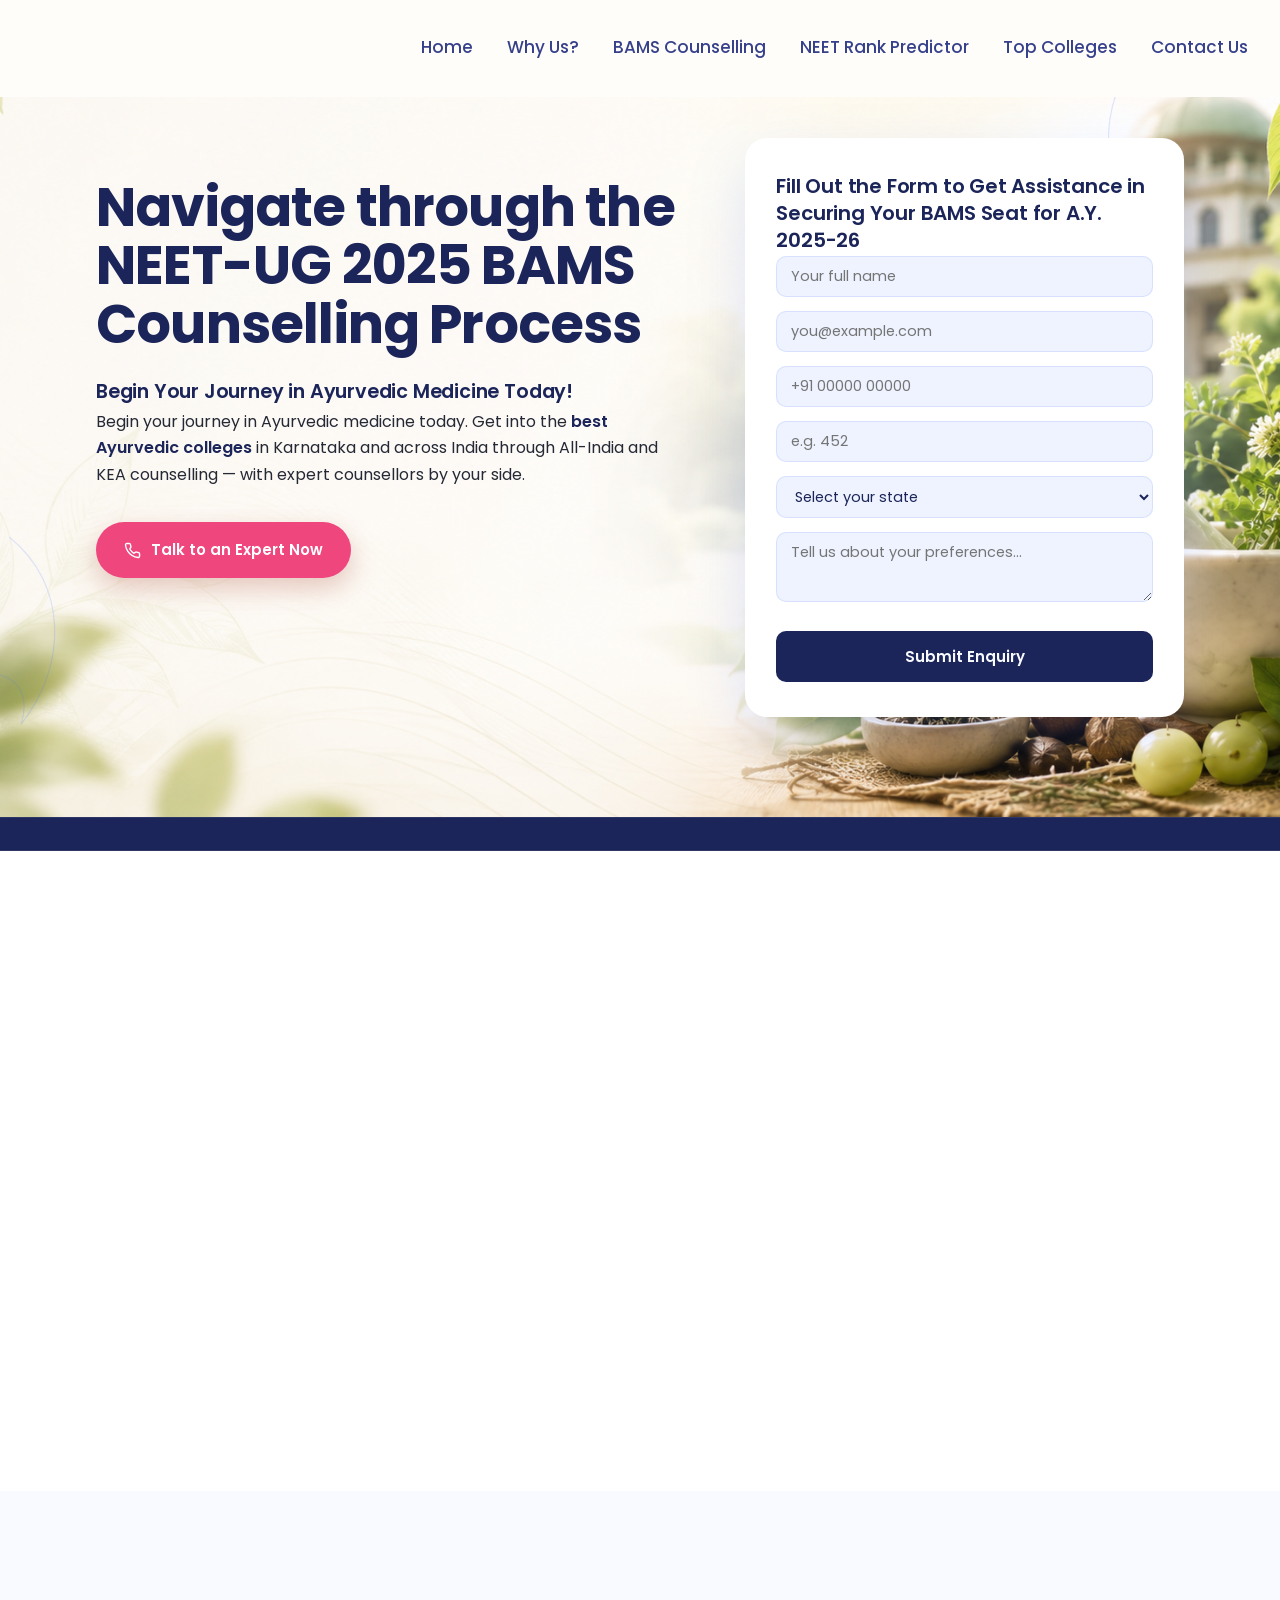
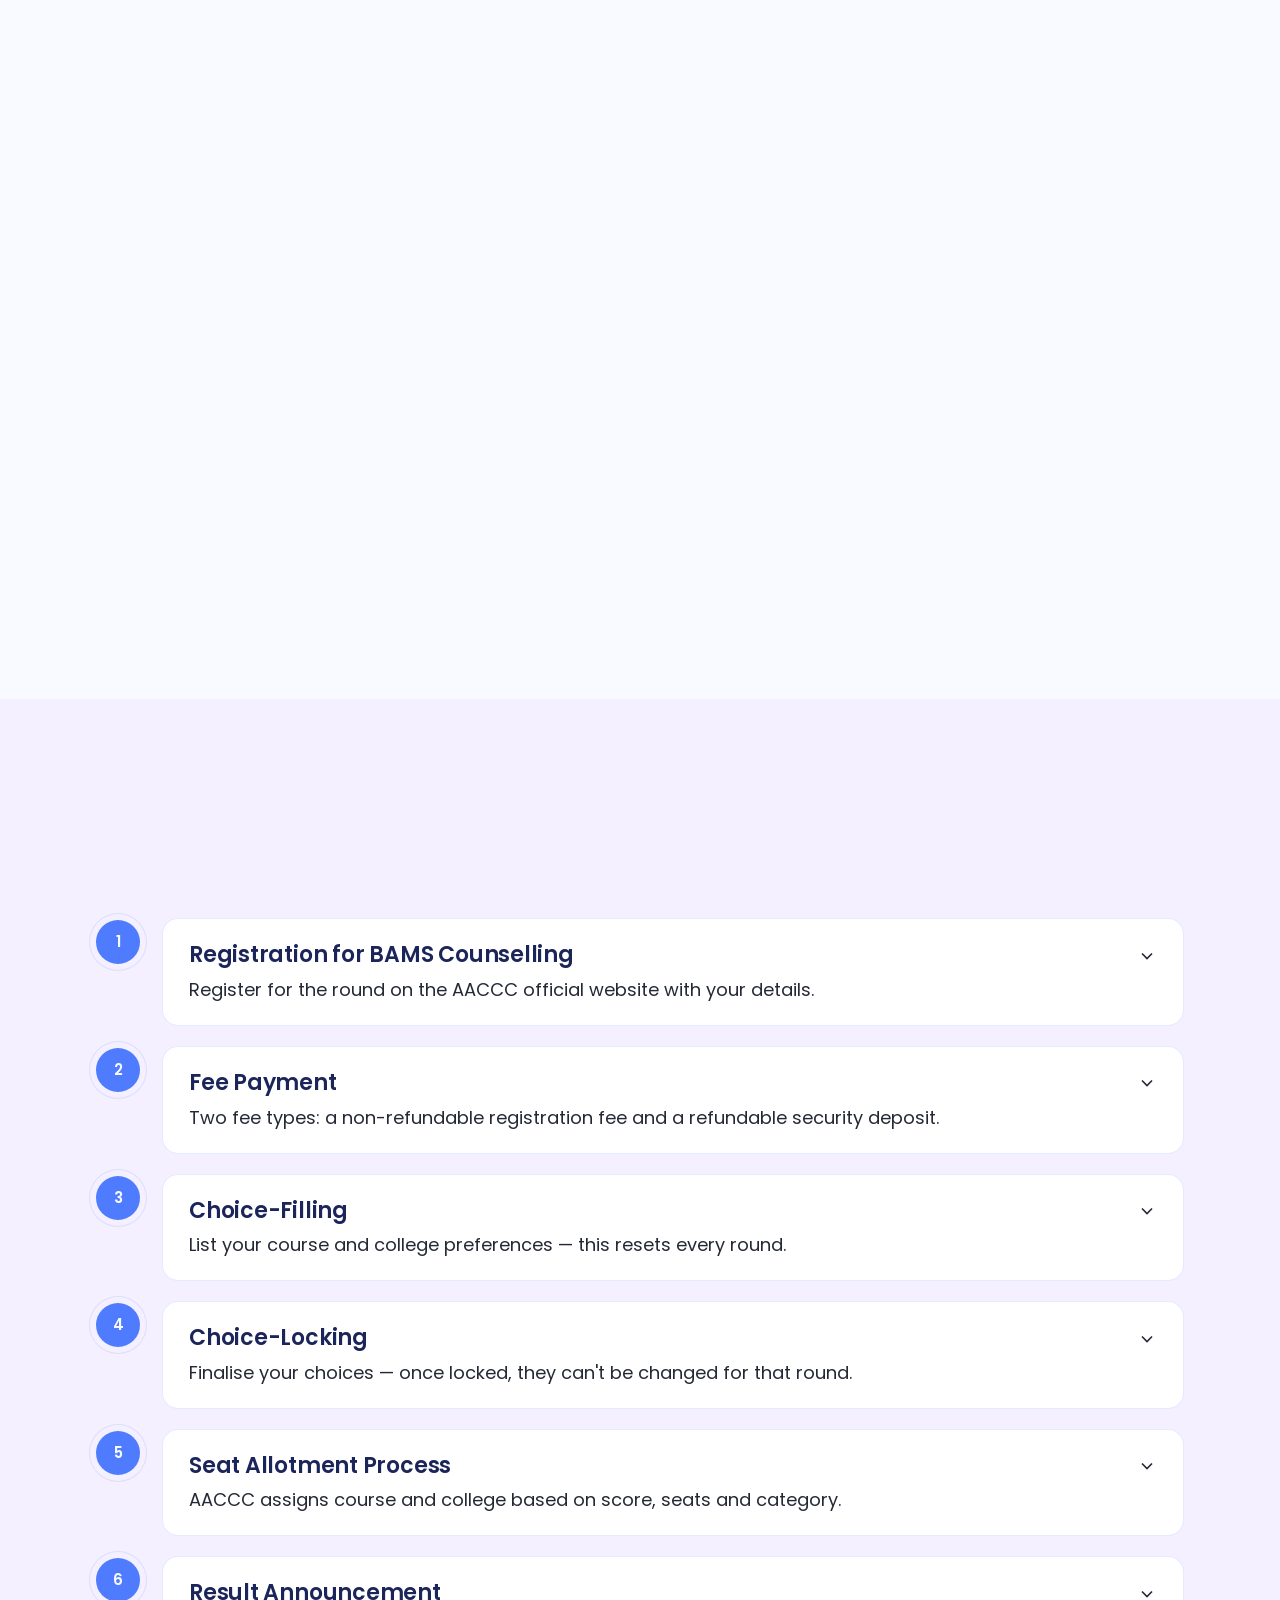
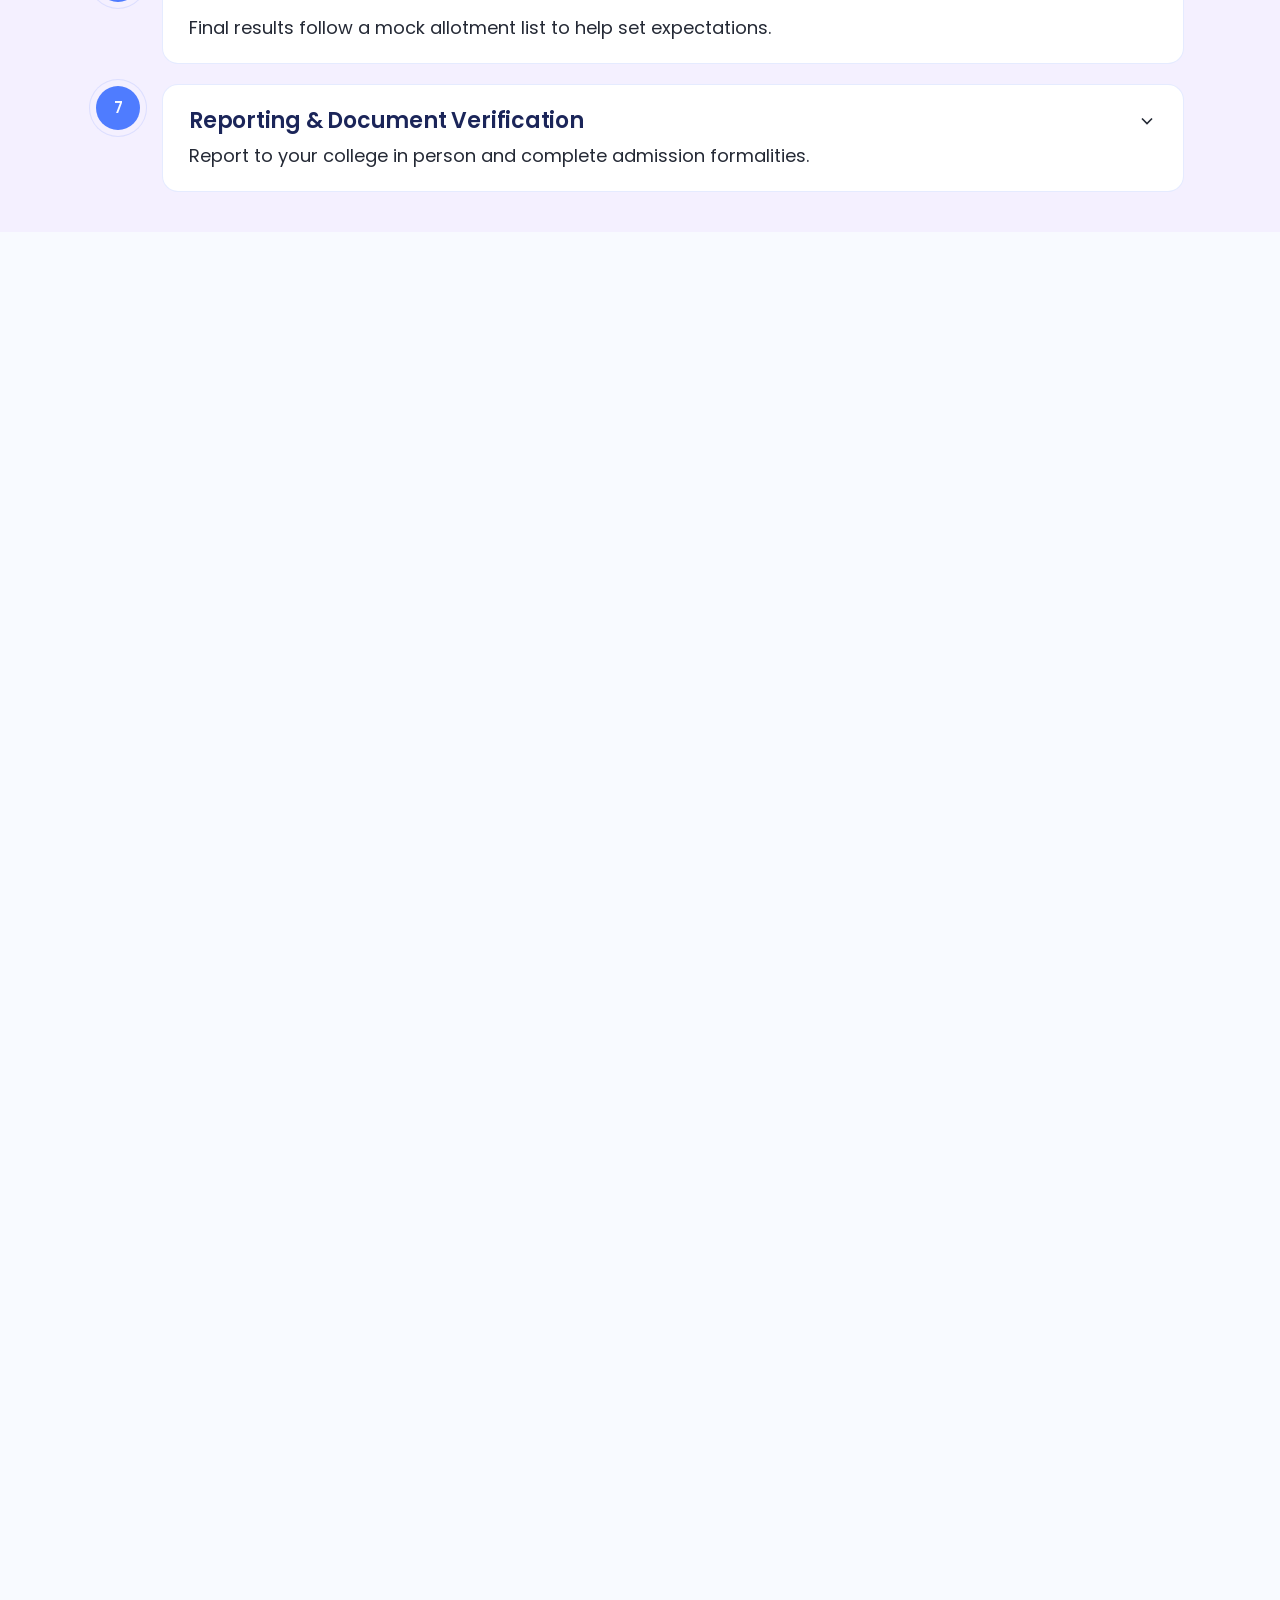
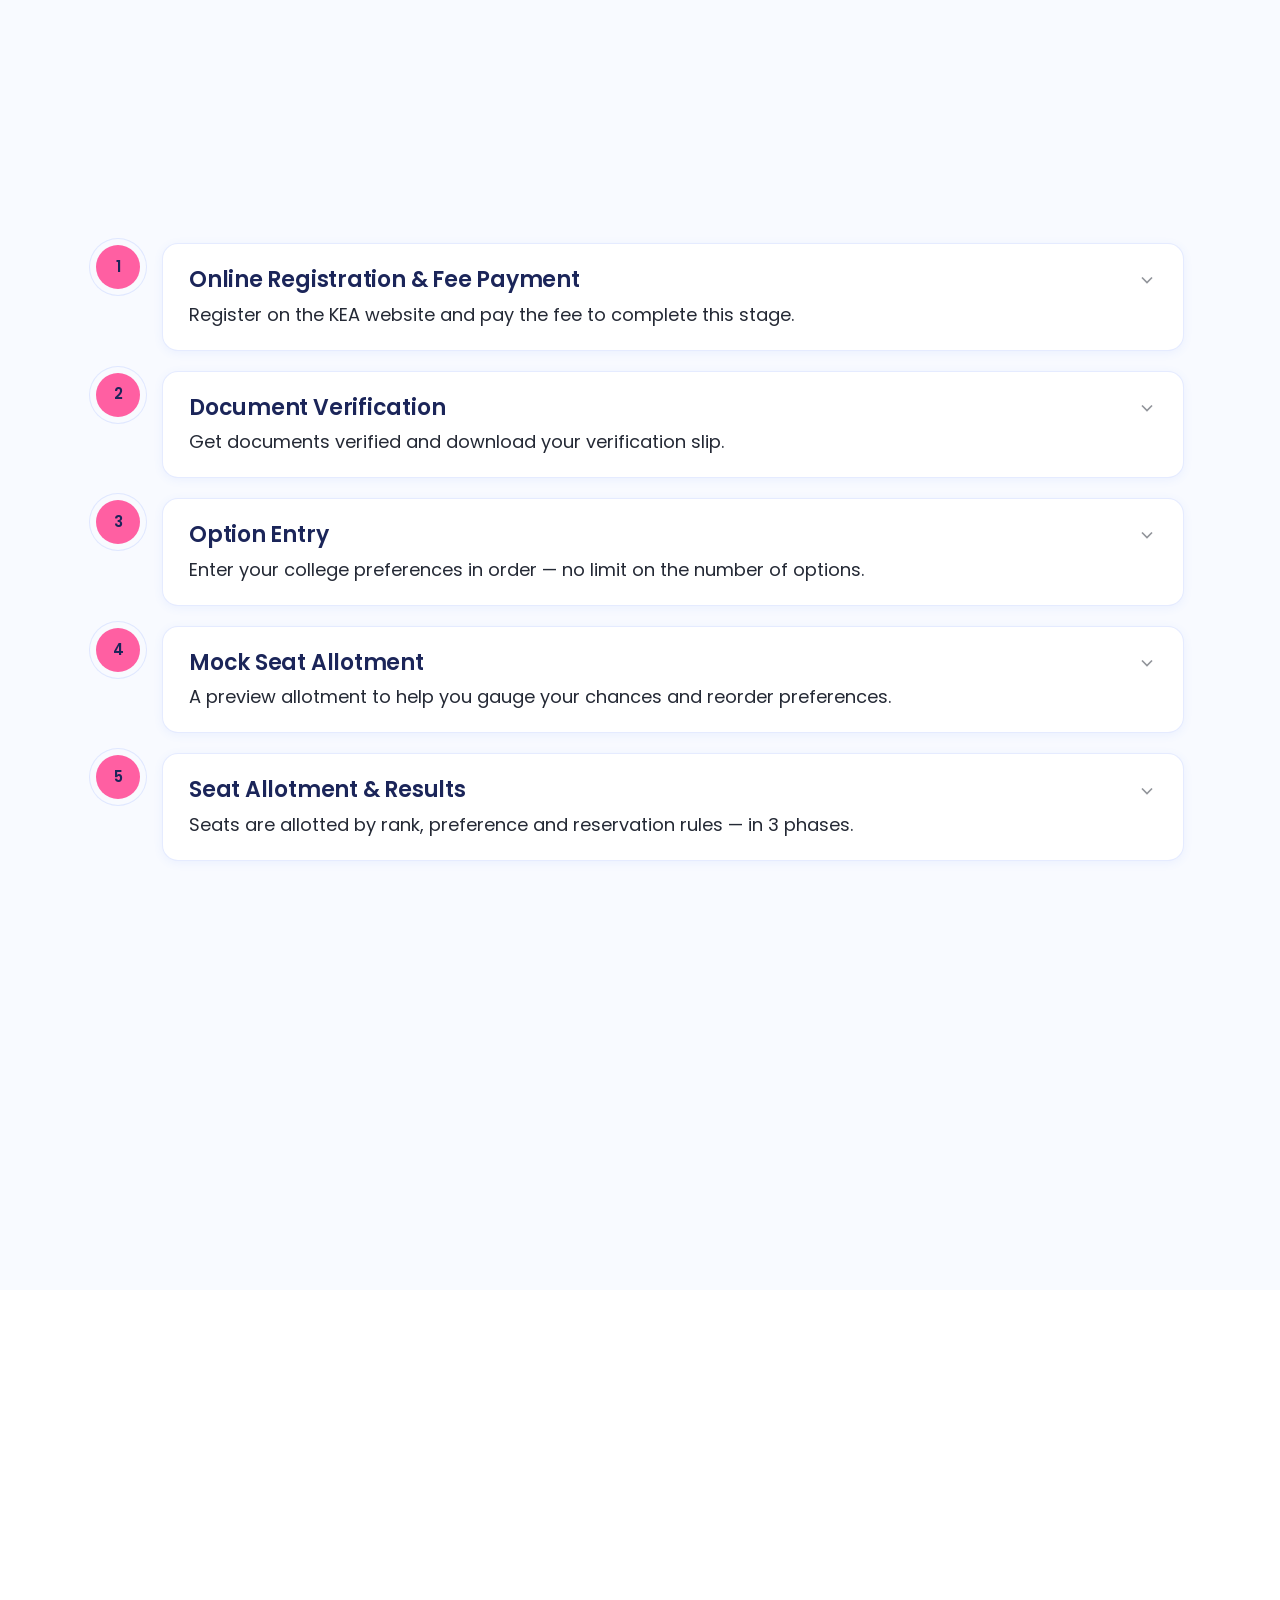
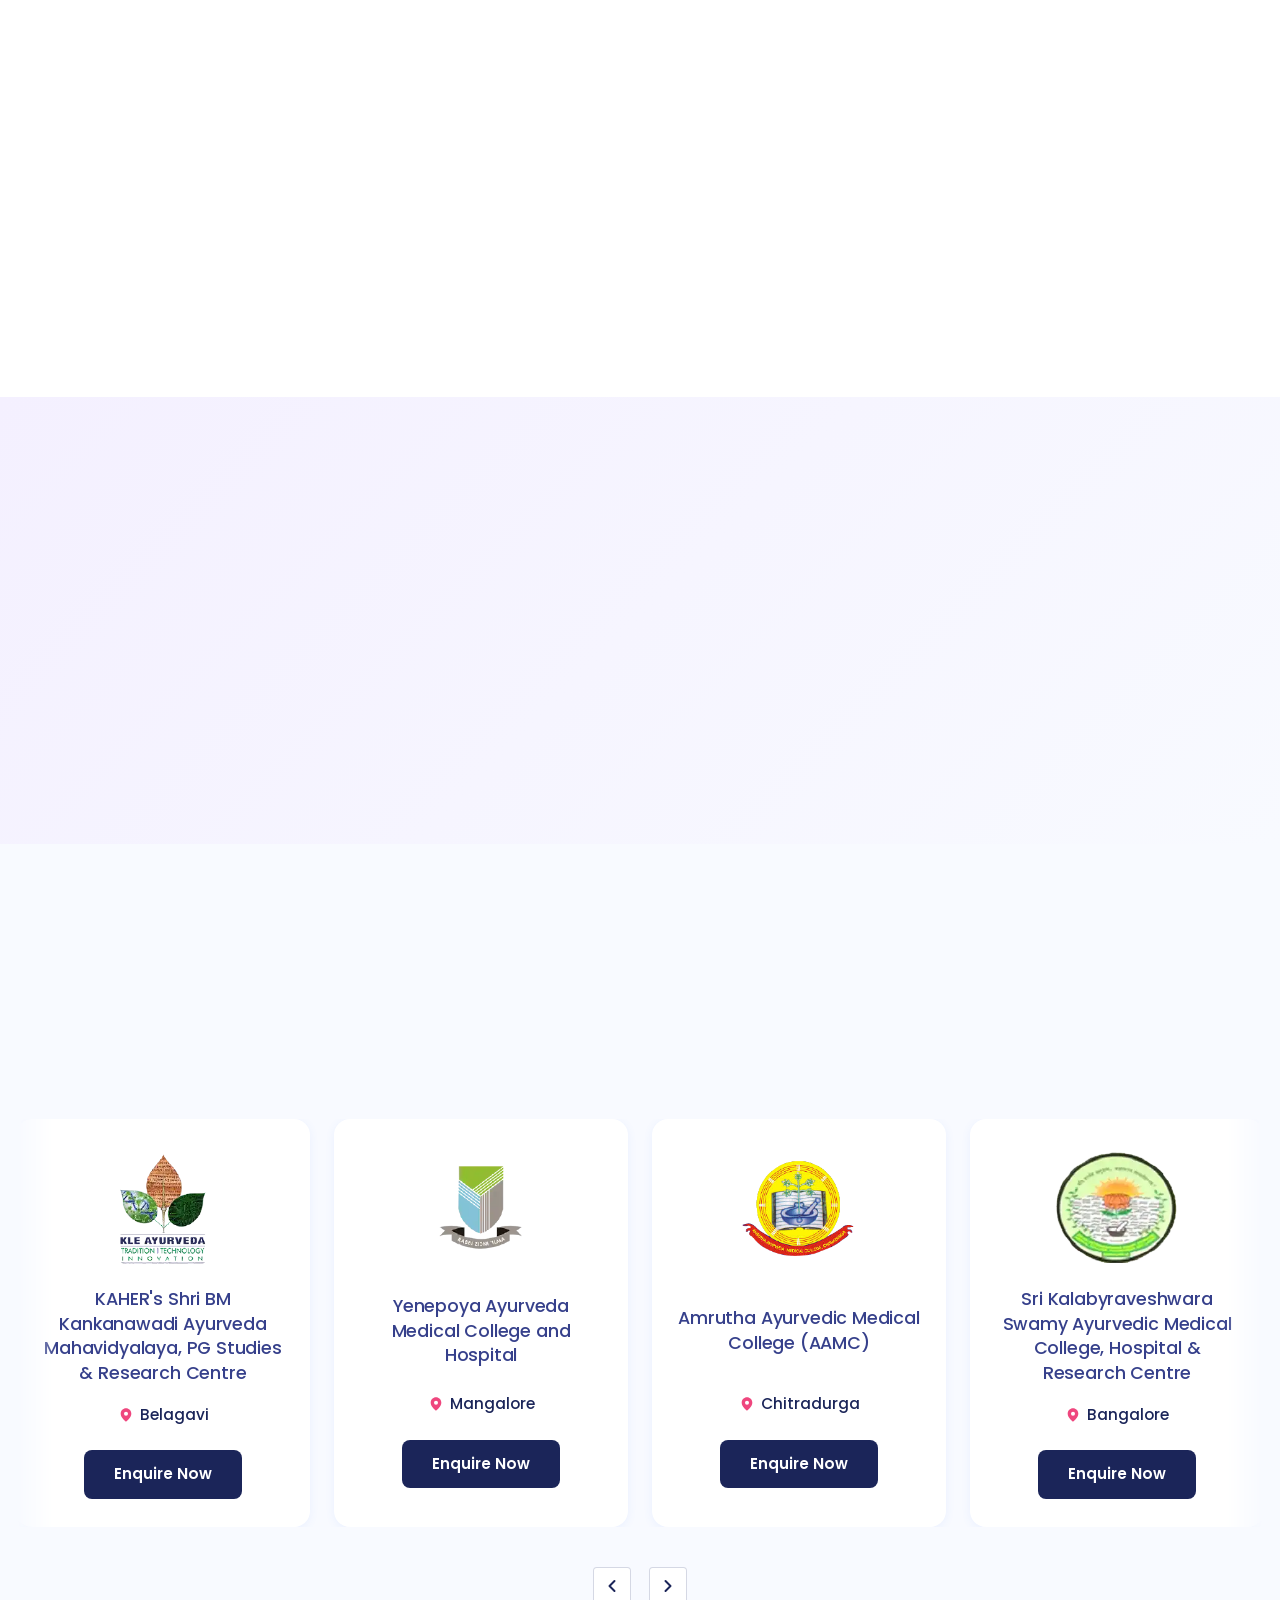
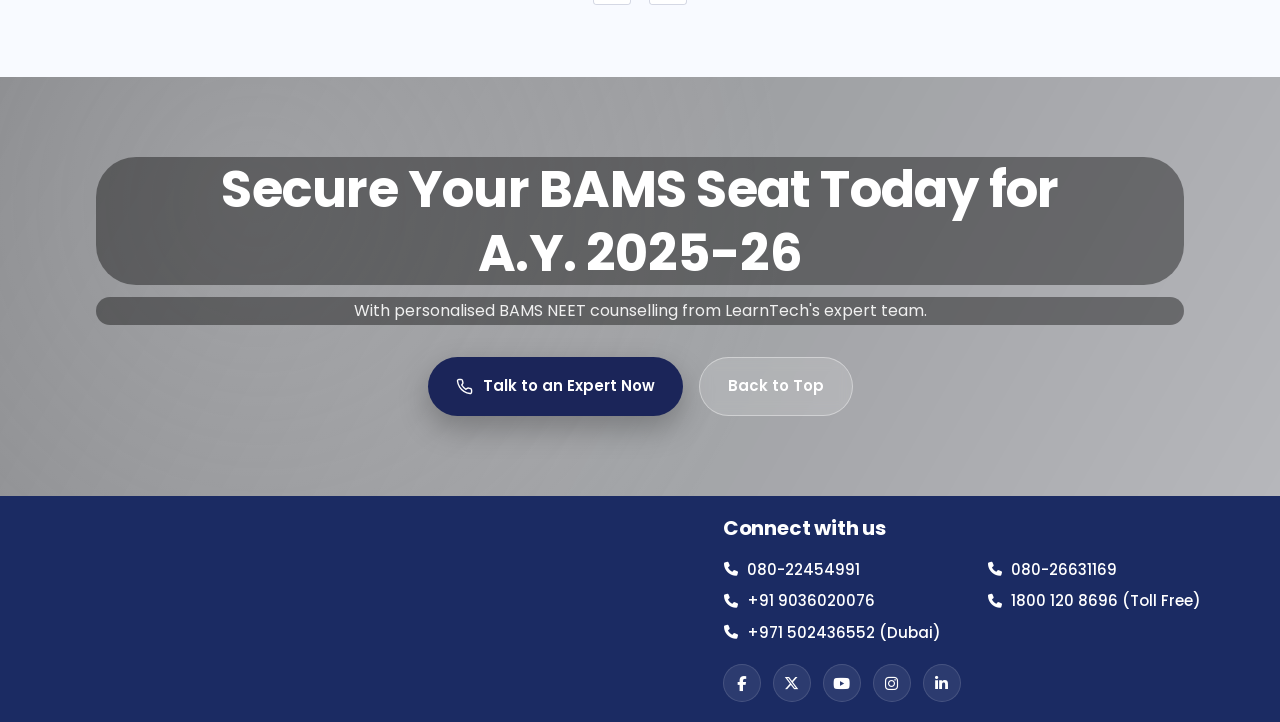
==== commit 609ef0ad: "Add files via upload" ====
--- a/test.html
+++ b/test.html
@@ -10,6 +10,7 @@
     <link
         href="https://fonts.googleapis.com/css2?family=Poppins:ital,wght@0,300;0,400;0,500;0,600;0,700;0,800;1,500;1,600&display=swap"
         rel="stylesheet">
+
     <style>
         /* ===================== TOKENS ===================== */
         :root {
@@ -141,6 +142,14 @@
         .section-head h2 {
             font-size: clamp(28px, 3.6vw, 42px);
             line-height: 1.22;
+
+            text-decoration-line: underline;
+            text-decoration-color: #851c3b;
+            /* Change to your preferred color */
+            text-decoration-thickness: 1.8px;
+            /* Thin underline */
+            text-underline-offset: 6px;
+            /* Space between text and underline */
         }
 
         .section-head p {
@@ -159,7 +168,7 @@
 
         section {
             position: relative;
-            padding: 100px 0;
+            padding: 40px 0;
         }
 
         .reveal {
@@ -174,7 +183,7 @@
             left: 0;
             right: 0;
             z-index: 1000;
-            background: rgba(251, 246, 236, 0.82);
+            background: rgb(255, 253, 249);
             backdrop-filter: blur(14px);
             -webkit-backdrop-filter: blur(14px);
             border-bottom: 1px solid transparent;
@@ -229,7 +238,7 @@
         }
 
         .nav-links a {
-            font-size: 18px;
+            font-size: 17px;
             font-weight: 500;
             color: var(--ink-soft);
             position: relative;
@@ -294,7 +303,7 @@
             padding: 138px 0 100px;
             position: relative;
             background:
-                url('assets/hero-bg.jpg') center/cover no-repeat,
+                url('media/ChatGPT Image Jul 4, 2026, 11_07_13 AM.png') center/cover no-repeat,
                 radial-gradient(ellipse 60% 50% at 85% 0%, rgba(201, 154, 62, 0.16), transparent 60%),
                 radial-gradient(ellipse 50% 40% at 0% 100%, rgba(47, 82, 51, 0.10), transparent 60%),
                 var(--cream);
@@ -320,10 +329,11 @@
         }
 
         .hero-copy h1 {
-            font-size: clamp(32px, 4.6vw, 44px);
+            font-size: clamp(32px, 4.6vw, 54px);
             line-height: 1.08;
+            font-weight: 700;
             margin-bottom: 22px;
-            margin-top: 100px;
+            margin-top: 40px;
         }
 
         .hero-copy h1 em {
@@ -332,7 +342,7 @@
         }
 
         .hero-copy .lede {
-            font-size: 18.5px;
+            font-size: 16px;
             line-height: 1.65;
             color: var(--muted);
             max-width: 800px;
@@ -659,6 +669,8 @@
             align-items: start;
         }
 
+
+
         .intro-panel>div {
             max-width: 1280px;
         }
@@ -686,7 +698,8 @@
         }
 
         .intro-panel h3 {
-            font-size: 22px;
+            font-size: 26px;
+            font-weight: 800;
             margin-bottom: 14px;
         }
 
@@ -701,8 +714,8 @@
             display: flex;
             gap: 12px;
             font-size: 15.5px;
-            line-height: 1.6;
-            color: var(--ink-soft);
+            line-height: 1.4;
+            color: var(--ink);
             padding-left: 0;
         }
 
@@ -716,33 +729,98 @@
 
         .round-chips {
             display: flex;
-            gap: 10px;
+            gap: 18px;
             flex-wrap: wrap;
-            margin: 18px 0;
         }
 
         .round-chip {
-            font-family: var(--mono);
-            font-size: 13px;
-            font-weight: 500;
-            background: var(--green);
-            color: var(--cream);
+            margin-bottom: 10px;
             padding: 8px 16px;
-            border-radius: 100px;
+            border-radius: 999px;
+            background: rgba(99, 102, 241, 0.12);
+            color: #465ee5;
+            font-size: 14px;
+            font-weight: 600;
+            position: relative;
+            animation: chipPulse 3.2s ease-in-out infinite;
         }
 
         .round-chip.svr {
-            background: var(--rust);
-        }
+            background: rgba(249, 22, 135, 0.12);
+            color: #ea0c4f;
+        }
+
+        /* Stagger each chip's pulse start time */
+        .round-chip:nth-child(1) {
+            animation-delay: 0s;
+        }
+
+        .round-chip:nth-child(2) {
+            animation-delay: 0.5s;
+        }
+
+        .round-chip:nth-child(3) {
+            animation-delay: 1.1s;
+        }
+
+        .round-chip:nth-child(4) {
+            animation-delay: 1.6s;
+        }
+
+        @keyframes chipPulse {
+
+            0%,
+            75%,
+            100% {
+                transform: scale(1);
+                box-shadow: 0 0 0 0 rgba(99, 101, 241, 0.312);
+            }
+
+            10% {
+                transform: scale(1.02);
+                box-shadow: 0 0 0 6px rgba(99, 101, 241, 0.111);
+            }
+
+            20% {
+                transform: scale(1);
+                box-shadow: 0 0 0 0 rgba(99, 101, 241, 0.38);
+            }
+        }
+
+        .round-chip.svr {
+            animation-name: chipPulseOrange;
+        }
+
+        @keyframes chipPulseOrange {
+
+            0%,
+            75%,
+            100% {
+                transform: scale(1);
+                box-shadow: 0 0 0 0 rgba(249, 115, 22, 0);
+            }
+
+            10% {
+                transform: scale(1.08);
+                box-shadow: 0 0 0 6px rgba(249, 22, 116, 0.272);
+            }
+
+            20% {
+                transform: scale(1);
+                box-shadow: 0 0 0 0 rgba(249, 115, 22, 0);
+            }
+        }
+
+
 
         .callout {
             background: var(--cream-2);
             border-left: 3px solid var(--gold);
             border-radius: 0 12px 12px 0;
             padding: 18px 22px;
-            font-size: 14.5px;
+            font-size: 16px;
             line-height: 1.65;
-            color: var(--ink-soft);
+            color: var(--ink);
             margin-top: 8px;
         }
 
@@ -856,9 +934,9 @@
 
         .stage-body-inner {
             padding-top: 14px;
-            font-size: 22px;
+            font-size: 16px;
             line-height: 1.75;
-            color: var(--ink-soft);
+            color: var(--ink);
             border-top: 1px dashed var(--line);
             margin-top: 14px;
         }
@@ -941,7 +1019,7 @@
         }
 
         table.dates-table thead th:first-child {
-          
+
             left: 0;
             z-index: 2;
         }
@@ -958,7 +1036,7 @@
             font-weight: 600;
             color: var(--ink);
             background: var(--cream-2);
-         
+
             left: 0;
             font-family: var(--mono);
             font-size: 20px;
@@ -980,34 +1058,35 @@
             font-family: var(--mono);
         }
 
-        /* ===================== KEA DARK SECTION ===================== */
+        /* ===================== KEA LIGHT SECTION ===================== */
         .kea-section {
-            background: var(--ink);
-            color: var(--cream);
+            background: var(--cream);
+            color: var(--muted);
         }
 
         .kea-section .section-head h2,
         .kea-section .section-head p {
-            color: var(--cream);
+            color: var(--ink);
         }
 
         .kea-section .section-head p {
-            color: rgba(251, 246, 236, 0.65);
+            color: rgb(36, 41, 53);
         }
 
         .kea-section .eyebrow {
-            color: var(--gold-light);
+            color: var(--rust);
         }
 
         .kea-section .eyebrow::before {
-            background: var(--gold-light);
+            background: var(--rust);
         }
 
         .kea-intro-panel {
-            background: var(--ink-soft);
+            background: var(--white);
             border-radius: 24px;
             padding: 40px;
-            border: 1px solid rgba(251, 246, 236, 0.1);
+            border: 1px solid var(--line);
+            box-shadow: var(--shadow-sm);
             display: grid;
             grid-template-columns: auto 1fr;
             gap: 32px;
@@ -1015,63 +1094,90 @@
         }
 
         .kea-intro-panel h3 {
-            color: var(--cream);
+            color: var(--ink);
+            font-size: 26px;
+            font-weight: 700;
+        }
+
+        .kea-intro-panel ul {
+            list-style: none;
+            padding: 0;
+            margin: 0;
         }
 
         .kea-intro-panel ul li {
-            color: rgba(251, 246, 236, 0.8);
+            display: flex;
+            align-items: flex-start;
+            gap: 12px;
+            /* Equal spacing */
+            margin-bottom: 14px;
+            line-height: 1.7;
         }
 
         .kea-intro-panel ul li svg {
-            color: var(--gold-light);
+            width: 18px;
+            height: 18px;
+            flex-shrink: 0;
+            margin-top: 4px;
+            /* Align with first line of text */
+            color: var(--green);
+        }
+
+        .kea-intro-panel ul li {
+            color: var(--ink);
+        }
+
+        .kea-intro-panel ul li svg {
+            color: var(--rust);
         }
 
         .kea-intro-panel .callout {
-            background: rgba(251, 246, 236, 0.06);
-            border-left-color: var(--gold-light);
-            color: rgba(251, 246, 236, 0.75);
+            background: var(--sage);
+            border-left-color: var(--rust);
+            color: var(--ink);
         }
 
         .badge-circle.dark {
-            background: rgba(251, 246, 236, 0.08);
-            border-color: var(--gold-light);
+            background: var(--sage);
+            border: 1px solid var(--rust-light);
         }
 
         .badge-circle.dark svg {
-            color: var(--gold-light);
+            color: var(--rust);
         }
 
         .kea-stages .stage-card {
-            background: var(--ink-soft);
-            border-color: rgba(251, 246, 236, 0.1);
+            background: var(--white);
+            border-color: var(--line);
+            box-shadow: var(--shadow-sm);
         }
 
         .kea-stages .stage-card h4 {
-            color: var(--cream);
+            color: var(--ink);
         }
 
         .kea-stages .stage-summary {
-            color: rgba(251, 246, 236, 0.55);
+            color: rgb(36, 41, 53);
         }
 
         .kea-stages .stage-body-inner {
-            color: rgba(251, 246, 236, 0.78);
-            border-top-color: rgba(251, 246, 236, 0.15);
+            color: var(--ink);
+            border-top-color: var(--line);
         }
 
         .kea-stages .stage-chevron {
-            color: rgba(251, 246, 236, 0.5);
+            color: rgba(36, 41, 53, 0.5);
         }
 
         .kea-stages .stage-node {
             background: var(--gold);
-            color: var(--ink);
-            box-shadow: 0 0 0 6px var(--ink), 0 0 0 7px rgba(251, 246, 236, 0.12);
+            color: var(--white);
+            box-shadow: 0 0 0 6px var(--cream), 0 0 0 7px var(--line);
         }
 
         .kea-stages .vine-svg path,
         .kea-stages .vine-svg line {
-            stroke: rgba(251, 246, 236, 0.2) !important;
+            stroke: rgba(79, 124, 255, 0.25) !important;
         }
 
         /* Phase tabs */
@@ -1091,16 +1197,22 @@
             border-radius: 100px;
             font-size: 14px;
             font-weight: 600;
-            background: rgba(251, 246, 236, 0.06);
-            color: rgba(251, 246, 236, 0.7);
-            border: 1px solid rgba(251, 246, 236, 0.14);
+            background: var(--white);
+            color: rgba(36, 41, 53, 0.7);
+            border: 1px solid var(--line);
             transition: all .3s ease;
+        }
+
+        .tab-btn:hover {
+            border-color: var(--gold-light);
+            color: var(--ink);
         }
 
         .tab-btn.active {
             background: var(--gold);
-            color: var(--ink);
+            color: var(--white);
             border-color: var(--gold);
+            box-shadow: 0 6px 16px rgba(255, 95, 162, 0.3);
         }
 
         .tab-panel {
@@ -1125,22 +1237,23 @@
         }
 
         .phase-card {
-            background: var(--ink-soft);
-            border: 1px solid rgba(251, 246, 236, 0.1);
+            background: var(--white);
+            border: 1px solid var(--line);
             border-radius: 18px;
             padding: 28px 30px;
+            box-shadow: var(--shadow-sm);
         }
 
         .phase-card h4 {
-            color: var(--gold-light);
-            font-size: 18px;
+            color: var(--rust);
+            font-size: 20px;
             margin-bottom: 14px;
         }
 
         .phase-card p,
         .phase-card li {
-            color: rgba(251, 246, 236, 0.82);
-            font-size: 15px;
+            color: rgba(36, 41, 53, 0.82);
+            font-size: 16px;
             line-height: 1.75;
         }
 
@@ -1164,7 +1277,7 @@
             width: 6px;
             height: 6px;
             border-radius: 50%;
-            background: var(--gold-light);
+            background: var(--rust);
         }
 
         .special-order {
@@ -1176,12 +1289,13 @@
 
         .special-order span {
             font-family: var(--mono);
-            font-size: 12.5px;
-            background: rgba(201, 154, 62, 0.15);
-            color: var(--gold-light);
+            font-size: 12px;
+            font-weight: 700;
+            background: var(--sage);
+            color: var(--rust);
             padding: 6px 14px;
             border-radius: 100px;
-            border: 1px solid rgba(201, 154, 62, 0.3);
+            border: 1px solid var(--rust-light);
         }
 
         /* ===================== DOCUMENTS ===================== */
@@ -1372,7 +1486,9 @@
 
         /* ===================== FINAL CTA ===================== */
         .final-cta {
-            background: linear-gradient(120deg, var(--rust) 0%, var(--gold) 130%);
+            background: linear-gradient(120deg, rgba(0, 0, 0, 0.455), rgba(0, 0, 0, 0.266)),
+                url('https://learntechww.com/images/bams/contactbanner.webp');
+            background-blend-mode: overlay;
             padding: 80px 0;
             text-align: center;
             position: relative;
@@ -1387,14 +1503,20 @@
         }
 
         .final-cta h2 {
+            background-color: #00000066;
+            border-radius: 40px;
             color: var(--white);
-            font-size: clamp(26px, 4vw, 40px);
+            font-size: clamp(26px, 4vw, 60px);
             position: relative;
             z-index: 1;
             margin-bottom: 12px;
+            line-height: 4rem;
         }
 
         .final-cta p {
+            background-color: #00000067;
+            border-radius: 40px;
+            border-radius: 40px;
             color: rgba(255, 255, 255, 0.9);
             font-size: 16px;
             position: relative;
@@ -1423,111 +1545,390 @@
             z-index: 1;
         }
 
-        /* ===================== FOOTER ===================== */
-        footer {
-            background: var(--ink);
-            color: rgba(251, 246, 236, 0.7);
-            padding: 56px 0 28px;
-        }
-
-        .footer-grid {
+
+
+        /* ===================== TRUST STATS ===================== */
+        .stats-section {
+            background: var(--white);
+            padding: 70px 0;
+        }
+
+        .stats-grid {
             display: grid;
-            grid-template-columns: 1.4fr 1fr 1fr;
-            gap: 40px;
-            margin-bottom: 40px;
-        }
-
-        .footer-brand {
-            font-family: var(--serif);
-            font-size: 22px;
+            grid-template-columns: repeat(4, 1fr);
+            gap: 20px;
+        }
+
+        .stat-card {
+            background: var(--cream);
+            border: 1px solid var(--line);
+            border-radius: 18px;
+            padding: 30px 22px;
+            text-align: center;
+            transition: transform .3s ease, box-shadow .3s ease, background .3s ease;
+        }
+
+        .stat-card:hover {
+            transform: translateY(-6px);
+            box-shadow: var(--shadow-md);
+            background: var(--white);
+        }
+
+        .stat-number {
+            font-family: var(--mono);
+            font-size: clamp(30px, 4vw, 42px);
+            font-weight: 700;
+            color: var(--ink);
+            display: flex;
+            align-items: baseline;
+            justify-content: center;
+            gap: 2px;
+        }
+
+        .stat-number .suffix {
+            font-size: 0.55em;
+            color: var(--rust);
+            font-weight: 700;
+        }
+
+        .stat-label {
+            margin-top: 8px;
+            font-size: 14px;
+            font-weight: 500;
+            color: var(--muted);
+            letter-spacing: .01em;
+        }
+
+        /* ===================== HOW WE HELP ===================== */
+        .help-section {
+            background: var(--sage);
+        }
+
+        .help-track {
+            display: grid;
+            grid-template-columns: repeat(6, 1fr);
+            gap: 14px;
+            position: relative;
+        }
+
+        .help-step {
+            background: var(--white);
+            border: 1px solid var(--line);
+            border-radius: 16px;
+            padding: 24px 16px;
+            text-align: center;
+            position: relative;
+            transition: transform .3s ease, box-shadow .3s ease;
+        }
+
+        .help-step:hover {
+            transform: translateY(-6px);
+            box-shadow: var(--shadow-md);
+        }
+
+        .help-node {
+            width: 42px;
+            height: 42px;
+            border-radius: 50%;
+            background: var(--green);
             color: var(--cream);
-            font-weight: 700;
-            margin-bottom: 12px;
-        }
-
-        .footer-col h5 {
-            color: var(--cream);
-            font-size: 13px;
-            text-transform: uppercase;
-            letter-spacing: .08em;
-            margin-bottom: 16px;
-            font-family: var(--mono);
-            font-weight: 500;
-        }
-
-        .footer-col p,
-        .footer-col a {
-            font-size: 14px;
-            margin-bottom: 10px;
-            display: block;
-            color: rgba(251, 246, 236, 0.65);
-        }
-
-        .footer-col a:hover {
-            color: var(--gold-light);
-        }
-
-        .footer-socials {
-            display: flex;
-            gap: 12px;
-            margin-top: 14px;
-        }
-
-        .footer-socials a {
-            width: 36px;
-            height: 36px;
-            border-radius: 50%;
-            background: rgba(251, 246, 236, 0.08);
             display: flex;
             align-items: center;
             justify-content: center;
-            transition: background .25s ease, transform .25s ease;
-        }
-
-        .footer-socials a:hover {
-            background: var(--gold);
-            transform: translateY(-3px);
-        }
-
-        .footer-socials svg {
+            margin: 0 auto 14px;
+            font-family: var(--mono);
+            font-weight: 700;
+            font-size: 15px;
+        }
+
+        .help-step h4 {
+            font-size: 14.5px;
+            line-height: 1.35;
+        }
+
+        .help-arrow {
+            position: absolute;
+            top: 21px;
+            right: -18px;
+            width: 22px;
+            height: 22px;
+            color: var(--green-light);
+            z-index: 2;
+        }
+
+        .help-step:last-child .help-arrow {
+            display: none;
+        }
+
+        /* ===================== COUNSELLING TYPE CARDS ===================== */
+        .types-grid {
+            display: grid;
+            grid-template-columns: 1fr 1fr;
+            gap: 24px;
+        }
+
+        .type-card {
+            background: var(--white);
+            border-radius: 22px;
+            padding: 34px;
+            box-shadow: var(--shadow-md);
+            border: 1px solid var(--line);
+        }
+
+        .type-card.dark {
+            background: var(--ink-soft);
+            border-color: rgba(251, 246, 236, 0.1);
+        }
+
+        .type-card-head {
+            display: flex;
+            align-items: center;
+            gap: 16px;
+            margin-bottom: 18px;
+        }
+
+        .type-badge {
+            width: 60px;
+            height: 60px;
+            border-radius: 16px;
+            background: var(--sage);
+            border: 2px solid var(--gold);
+            display: flex;
+            align-items: center;
+            justify-content: center;
+            flex-shrink: 0;
+        }
+
+        .type-badge img {
+            width: 32px;
+            height: 32px;
+            object-fit: contain;
+        }
+
+        .type-card.dark .type-badge {
+            background: rgba(251, 246, 236, 0.08);
+            border-color: var(--gold-light);
+        }
+
+        .type-card h3 {
+            font-size: 20px;
+        }
+
+        .type-card.dark h3 {
+            color: var(--cream);
+        }
+
+        .type-card .type-sub {
+            font-size: 13px;
+            color: var(--rust);
+            font-weight: 600;
+            font-family: var(--mono);
+            text-transform: uppercase;
+            letter-spacing: .04em;
+        }
+
+        .type-tags {
+            display: flex;
+            gap: 8px;
+            flex-wrap: wrap;
+            margin: 16px 0 18px;
+        }
+
+        .type-tag {
+            font-size: 12.5px;
+            font-weight: 600;
+            padding: 7px 14px;
+            border-radius: 100px;
+            background: var(--cream-2);
+            color: var(--ink-soft);
+            border: 1px solid var(--line);
+        }
+
+        .type-card.dark .type-tag {
+            background: rgba(251, 246, 236, 0.06);
+            color: rgba(251, 246, 236, 0.85);
+            border-color: rgba(251, 246, 236, 0.14);
+        }
+
+        .type-card p.type-desc {
+            font-size: 14.5px;
+            color: var(--muted);
+            line-height: 1.65;
+            margin-bottom: 16px;
+        }
+
+        .type-card.dark p.type-desc {
+            color: rgba(251, 246, 236, 0.75);
+        }
+
+        .type-card .round-chips {
+            margin: 4px 0 16px;
+        }
+
+        /* ===================== DETAIL TOGGLE / PANEL ===================== */
+        .detail-toggle-wrap {
+            text-align: center;
+            margin-top: 32px;
+        }
+
+        .detail-toggle {
+            display: inline-flex;
+            align-items: center;
+            gap: 10px;
+            padding: 14px 30px;
+            border-radius: 100px;
+            background: var(--white);
+            border: 1px solid var(--line);
+            color: var(--ink);
+            font-weight: 600;
+            font-size: 14.5px;
+            box-shadow: var(--shadow-sm);
+            transition: transform .25s ease, box-shadow .25s ease, background .25s ease;
+        }
+
+        .detail-toggle:hover {
+            transform: translateY(-2px);
+            box-shadow: var(--shadow-md);
+        }
+
+        .detail-toggle svg {
             width: 16px;
             height: 16px;
-            color: var(--cream);
-        }
-
-        .footer-bottom {
-            border-top: 1px solid rgba(251, 246, 236, 0.1);
-            padding-top: 22px;
-            font-size: 12.5px;
+            transition: transform .3s ease;
+        }
+
+        .detail-toggle.open svg {
+            transform: rotate(180deg);
+        }
+
+        .detail-panel {
+            display: none;
+            margin-top: 48px;
+        }
+
+        .detail-panel.open {
+            display: block;
+            animation: fadeIn .5s ease;
+        }
+
+        /* ===================== SIMPLE TIMELINE (ADMISSION) ===================== */
+        .timeline-simple {
+            display: grid;
+            grid-template-columns: repeat(4, 1fr);
+            gap: 14px;
+            position: relative;
+        }
+
+        .ts-step {
+            background: var(--white);
+            border: 1px solid var(--line);
+            border-radius: 16px;
+            padding: 26px 18px;
             text-align: center;
-            color: rgba(251, 246, 236, 0.4);
-        }
-
-        /* whatsapp float */
-        .whatsapp-float {
-            position: fixed;
-            bottom: 26px;
-            right: 26px;
-            z-index: 900;
-            width: 56px;
-            height: 56px;
+            position: relative;
+        }
+
+        .ts-step .ts-node {
+            width: 40px;
+            height: 40px;
             border-radius: 50%;
-            background: #25D366;
+            background: var(--rust);
+            color: var(--white);
             display: flex;
             align-items: center;
             justify-content: center;
-            box-shadow: var(--shadow-lg);
+            margin: 0 auto 12px;
+            font-family: var(--mono);
+            font-weight: 700;
+        }
+
+        .ts-step h4 {
+            font-size: 15.5px;
+            margin-bottom: 6px;
+        }
+
+        .ts-step p {
+            font-size: 13px;
+            color: var(--muted);
+            line-height: 1.5;
+        }
+
+        .ts-arrow {
+            position: absolute;
+            top: 34px;
+            right: -18px;
+            width: 22px;
+            height: 22px;
+            color: var(--rust-light);
+            z-index: 2;
+        }
+
+        .ts-step:last-child .ts-arrow {
+            display: none;
+        }
+
+        /* ===================== FAQ ACCORDION ===================== */
+        .faq-list {
+            display: flex;
+            flex-direction: column;
+            gap: 14px;
+            max-width: 900px;
+        }
+
+        .faq-item {
+            background: var(--white);
+            border: 1px solid var(--line);
+            border-radius: 14px;
+            overflow: hidden;
+            transition: box-shadow .3s ease;
+        }
+
+        .faq-item:hover {
+            box-shadow: var(--shadow-sm);
+        }
+
+        .faq-q {
+            display: flex;
+            align-items: center;
+            justify-content: space-between;
+            gap: 14px;
+            padding: 20px 24px;
+            cursor: pointer;
+            font-weight: 600;
+            font-size: 15.5px;
+            color: var(--ink);
+        }
+
+        .faq-q svg {
+            width: 18px;
+            height: 18px;
+            color: var(--rust);
+            flex-shrink: 0;
             transition: transform .3s ease;
         }
 
-        .whatsapp-float:hover {
-            transform: scale(1.08);
-        }
-
-        .whatsapp-float svg {
-            width: 28px;
-            height: 28px;
-            color: white;
+        .faq-item.open .faq-q svg {
+            transform: rotate(180deg);
+        }
+
+        .faq-a {
+            max-height: 0;
+            overflow: hidden;
+            transition: max-height .4s ease;
+        }
+
+        .faq-item.open .faq-a {
+            max-height: 400px;
+        }
+
+        .faq-a-inner {
+            padding: 0 24px 20px;
+            font-size: 14.5px;
+            line-height: 1.7;
+            color: var(--muted);
+            border-top: 1px dashed var(--line);
+            padding-top: 14px;
+            margin: 0 24px;
         }
 
         /* ===================== RESPONSIVE ===================== */
@@ -1561,15 +1962,40 @@
                 grid-template-columns: repeat(2, 1fr);
             }
 
-            .footer-grid {
-                grid-template-columns: 1fr 1fr;
+
+
+            .stats-grid {
+                grid-template-columns: repeat(2, 1fr);
+            }
+
+            .help-track {
+                grid-template-columns: repeat(3, 1fr);
+                row-gap: 34px;
+            }
+
+            .help-step:nth-child(3) .help-arrow {
+                display: none;
+            }
+
+            .types-grid {
+                grid-template-columns: 1fr;
+            }
+
+            .timeline-simple {
+                grid-template-columns: repeat(2, 1fr);
+                row-gap: 34px;
+            }
+
+            .ts-step:nth-child(2) .ts-arrow {
+                display: none;
             }
         }
 
         @media(max-width:760px) {
-              .intro-panel {
+            .intro-panel {
                 padding: 15px;
-              }
+            }
+
             .wrap {
                 width: 100%;
                 padding: 0 0px;
@@ -1633,10 +2059,7 @@
                 grid-template-columns: 1fr;
             }
 
-            .footer-grid {
-                grid-template-columns: 1fr;
-                gap: 28px;
-            }
+
 
             .tab-buttons {
                 flex-direction: column;
@@ -1644,6 +2067,44 @@
 
             .pred-row {
                 grid-template-columns: 1fr;
+            }
+
+            .stats-grid {
+                grid-template-columns: repeat(2, 1fr);
+                gap: 14px;
+            }
+
+            .help-track {
+                grid-template-columns: 1fr;
+            }
+
+            .help-arrow {
+                display: none !important;
+            }
+
+            .types-grid {
+                grid-template-columns: 1fr;
+            }
+
+            .type-card {
+                padding: 24px;
+            }
+
+            .timeline-simple {
+                grid-template-columns: 1fr;
+            }
+
+            .ts-arrow {
+                display: none !important;
+            }
+
+            .faq-q {
+                padding: 16px 18px;
+                font-size: 14.5px;
+            }
+
+            .faq-a-inner {
+                margin: 0 18px;
             }
         }
     </style>
@@ -1666,17 +2127,10 @@
                 <a href="#colleges">Top Colleges</a>
                 <a href="#contact">Contact Us</a>
             </nav>
-            <div style="display:flex;align-items:center;gap:14px;">
-                <a href="tel:08022454991" class="nav-cta">
-                    <svg viewBox="0 0 24 24" fill="none" stroke="currentColor" stroke-width="2">
-                        <path
-                            d="M22 16.92v3a2 2 0 0 1-2.18 2 19.79 19.79 0 0 1-8.63-3.07 19.5 19.5 0 0 1-6-6 19.79 19.79 0 0 1-3.07-8.67A2 2 0 0 1 4.11 2h3a2 2 0 0 1 2 1.72c.12.81.32 1.6.59 2.36a2 2 0 0 1-.45 2.11L8.09 9.91a16 16 0 0 0 6 6l1.72-1.16a2 2 0 0 1 2.11-.45c.76.27 1.55.47 2.36.59A2 2 0 0 1 22 16.92z" />
-                    </svg>
-                    <span>Talk to an Expert</span>
-                </a>
-                <button class="nav-toggle" id="navToggle"
-                    aria-label="menu"><span></span><span></span><span></span></button>
-            </div>
+
+
+            <button class="nav-toggle" id="navToggle" aria-label="menu"><span></span><span></span><span></span></button>
+
         </div>
     </header>
 
@@ -1848,7 +2302,7 @@
     <section class="stages-section">
         <div class="wrap">
             <div class="section-head center reveal" style="margin-left:auto;margin-right:auto;">
-                <p class="eyebrow" style="justify-content:center;">The Journey</p>
+
                 <h2>All-India NEET-UG BAMS Counselling: 7 Stages</h2>
                 <p>Every AACCC round moves through the same stages, released via a fresh seat matrix each time. Tap a
                     stage to read the details.</p>
@@ -2128,21 +2582,30 @@
             </div>
             <div class="kea-intro-panel reveal">
                 <div class="badge-circle white">
-                   <img src="https://learntechww.com/_next/image?url=%2Fimages%2Fbams%2FKEA.webp&w=256&q=75"  alt="">
+                    <img src="https://learntechww.com/_next/image?url=%2Fimages%2Fbams%2FKEA.webp&w=256&q=75" alt="">
                 </div>
                 <div>
                     <h3>What You Need to Know</h3>
                     <ul>
-                        <li>
-                            </svg> KEA counselling begins once NEET-UG results are declared.</li>
-                        <li>
-                            </svg> KEA conducts BAMS counselling for government, private, management and NRI quota seats
+                        <li><svg width="18" height="18" viewBox="0 0 24 24" fill="none" stroke="currentColor"
+                                stroke-width="2">
+                                <path d="M20 6L9 17l-5-5"></path>
+                            </svg>
+                            KEA counselling begins once NEET-UG results are declared.</li>
+                        <li><svg width="18" height="18" viewBox="0 0 24 24" fill="none" stroke="currentColor"
+                                stroke-width="2">
+                                <path d="M20 6L9 17l-5-5"></path>
+                            </svg>
+                            KEA conducts BAMS counselling for government, private, management and NRI quota seats
                             across Karnataka.</li>
-                        <li>
-                            </svg> Students must complete registration on the official KEA website to be eligible.</li>
+                        <li><svg width="18" height="18" viewBox="0 0 24 24" fill="none" stroke="currentColor"
+                                stroke-width="2">
+                                <path d="M20 6L9 17l-5-5"></path>
+                            </svg>
+                            Students must complete registration on the official KEA website to be eligible.</li>
                     </ul>
-                    <p style="font-weight:600;font-size:14.5px;margin-bottom:10px;color:var(--cream);">The KEA process
-                        runs across 4 rounds:</p>
+                    <p style="font-weight:600;font-size:14.5px;margin-bottom:10px;">The counselling procedure runs
+                        across 4 rounds:</p>
                     <div class="round-chips">
                         <span class="round-chip" style="background:var(--gold);color:var(--ink);">01 · Round 1</span>
                         <span class="round-chip" style="background:var(--gold);color:var(--ink);">02 · Round 2</span>
@@ -2408,12 +2871,34 @@
         <div class="wrap">
             <div class="predictor-panel reveal">
                 <div class="predictor-copy">
-                    <p class="eyebrow">Know Where You Stand</p>
                     <h3>BAMS NEET-UG 2025 Rank Predictor</h3>
-                    <p>Assess your performance across the 180-question NEET-UG paper and understand which colleges you
-                        may be eligible for.</p>
-                    <p>This gives you a head start on option entry — helping you strategise choices to improve your
-                        chances of securing your dream college.</p>
+                    <p>Predict Your BAMS NEET-UG Rank Here.</p>
+                    <p class="info-note">
+                        <strong>Note:</strong> The prediction will be based on the previous year's NEET-UG results and
+                        exam analysis.
+                    </p>
+                    <style>
+                        .info-note {
+                            margin-top: 20px;
+                            padding: 20px 28px;
+
+                            background: #EEF4FF;
+                            border-left: 4px solid #FF5FA2;
+
+                            border-radius: 0 18px 18px 0;
+
+                            color: #1B2559;
+                            font-size: 16px;
+                            line-height: 1.8;
+
+                            box-shadow: 0 8px 24px rgba(79, 124, 255, 0.08);
+                        }
+
+                        .info-note strong {
+                            color: #1B2559;
+                            font-weight: 700;
+                        }
+                    </style>
                 </div>
                 <div class="predictor-form">
                     <div class="pred-row">
@@ -2437,562 +2922,604 @@
         </div>
     </section>
 
-    <!-- ============ COLLEGES ============ -->
-    <section class="colleges-section" id="colleges">
-        <div class="wrap">
+
+
+    <style>
+        .cc-section {
+            --navy: var(--ink);
+            --navy-dark: var(--ink-soft);
+            --red: var(--rust);
+            --card-bg: var(--white);
+            --radius: 16px;
+            --gap: 24px;
+            --gap-sm: 16px;
+            --shadow-rest: var(--shadow-sm);
+            --shadow-hover: var(--shadow-md);
+            padding: 64px 16px 72px;
+            background: var(--cream);
+        }
+
+        .cc-container {
+            max-width: 1350px;
+            margin: 0 auto;
+        }
+
+        .cc-heading {
+            text-align: center;
+            font-weight: 800;
+            font-size: clamp(1.5rem, 3vw, 2.25rem);
+            color: var(--navy-dark);
+            margin-bottom: 8px;
+            letter-spacing: -0.02em;
+        }
+
+        .cc-subheading {
+            text-align: center;
+            color: var(--muted);
+            font-size: 0.98rem;
+            margin-bottom: 40px;
+        }
+
+        /* Carousel viewport */
+        .cc-carousel {
+            overflow: hidden;
+            position: relative;
+            -webkit-mask-image: linear-gradient(90deg, transparent 0, #000 40px, #000 calc(100% - 40px), transparent 100%);
+            mask-image: linear-gradient(90deg, transparent 0, #000 40px, #000 calc(100% - 40px), transparent 100%);
+        }
+
+        .cc-track {
+            display: flex;
+            gap: var(--gap);
+            will-change: transform;
+            transition: transform 0.6s cubic-bezier(0.65, 0.05, 0.36, 1);
+        }
+
+        .cc-track.cc-no-transition {
+            transition: none !important;
+        }
+
+        .cc-card {
+            flex: 0 0 calc(25% - (var(--gap) * 3 / 4));
+            background: var(--card-bg);
+            border-radius: var(--radius);
+            padding: 22px 24px 28px;
+            text-align: center;
+            box-shadow: var(--shadow-rest);
+            display: flex;
+            flex-direction: column;
+            align-items: center;
+            transition: transform 0.35s ease, box-shadow 0.35s ease;
+        }
+
+        .cc-card:hover {
+            transform: translateY(-6px);
+            box-shadow: var(--shadow-hover);
+        }
+
+        .cc-logo {
+            width: 136px;
+            height: 136px;
+            border-radius: 50%;
+            display: flex;
+            align-items: center;
+            justify-content: center;
+            margin-bottom: 10px;
+            box-shadow: inset 0 0 0 1px rgba(255, 255, 255, 0.25);
+            flex-shrink: 0;
+            overflow: hidden;
+            background: #fff;
+        }
+
+        .cc-logo img {
+            width: 100%;
+            height: 100%;
+            object-fit: contain;
+            padding: 6px;
+        }
+
+        .cc-name {
+            font-size: 1.1rem;
+            font-weight: 500;
+            color: var(--navy-dark);
+            line-height: 1.4;
+            margin-bottom: 16px;
+            min-height: 88px;
+            display: flex;
+            align-items: center;
+        }
+
+        .cc-location {
+            display: flex;
+            align-items: center;
+            gap: 6px;
+            color: var(--ink);
+            font-weight: 500;
+            font-size: 0.96rem;
+            margin-bottom: 22px;
+        }
+
+        .cc-location svg {
+            width: 16px;
+            height: 16px;
+            flex-shrink: 0;
+            fill: var(--red);
+        }
+
+        .cc-btn {
+            background: var(--navy);
+            color: #fff;
+            border: none;
+            padding: 11px 30px;
+            border-radius: 8px;
+            font-weight: 600;
+            font-size: 0.95rem;
+            text-decoration: none;
+            transition: background 0.25s ease, transform 0.25s ease;
+            display: inline-block;
+        }
+
+        .cc-btn:hover {
+            background: var(--navy-dark);
+            color: #fff;
+            transform: translateY(-2px);
+        }
+
+        /* Arrow controls */
+        .cc-controls {
+            display: flex;
+            justify-content: center;
+            align-items: center;
+            gap: 18px;
+            margin-top: 40px;
+        }
+
+        .cc-arrow {
+            width: 38px;
+            height: 38px;
+            border-radius: 10%;
+            border: 1.5px solid rgba(27, 42, 107, 0.18);
+            background: #fff;
+            color: var(--navy);
+            display: flex;
+            align-items: center;
+            justify-content: center;
+            cursor: pointer;
+            transition: background 0.25s ease, color 0.25s ease, transform 0.15s ease, border-color 0.25s ease;
+        }
+
+        .cc-arrow svg {
+            width: 20px;
+            height: 20px;
+        }
+
+        .cc-arrow:hover {
+            background: var(--navy);
+            color: #fff;
+            border-color: var(--navy);
+        }
+
+        .cc-arrow:active {
+            transform: scale(0.92);
+        }
+
+        .cc-arrow:focus-visible {
+            outline: 2px solid var(--navy);
+            outline-offset: 2px;
+        }
+
+        /* Responsive per-view counts */
+        @media (max-width:1199px) {
+            .cc-card {
+                flex-basis: calc(33.333% - (var(--gap) * 2 / 3));
+            }
+        }
+
+        @media (max-width:991px) {
+            .cc-card {
+                flex-basis: calc(50% - (var(--gap) / 2));
+            }
+
+            .cc-name {
+                min-height: auto;
+            }
+        }
+
+        @media (max-width:575px) {
+            :root {
+                --gap: var(--gap-sm);
+            }
+
+            .cc-card {
+                flex-basis: 100%;
+                padding: 26px 20px 24px;
+            }
+
+            .cc-section {
+                padding: 48px 12px 56px;
+            }
+
+            .cc-carousel {
+                -webkit-mask-image: linear-gradient(90deg, transparent 0, #000 20px, #000 calc(100% - 20px), transparent 100%);
+                mask-image: linear-gradient(90deg, transparent 0, #000 20px, #000 calc(100% - 20px), transparent 100%);
+            }
+        }
+
+        @media (prefers-reduced-motion: reduce) {
+            .cc-track {
+                transition: none;
+            }
+
+            .cc-card {
+                transition: none;
+            }
+        }
+    </style>
+
+
+    <section class="cc-section" id="colleges">
+        <div class="cc-container">
             <div class="section-head center reveal" style="margin-left:auto;margin-right:auto;">
                 <p class="eyebrow" style="justify-content:center;">Where You Could Study</p>
-                <h2>Best BAMS Colleges in Karnataka</h2>
-                <p>A selection of top AYUSH counselling-participating colleges across the state.</p>
+                <h2 class="cc-heading">Best BAMS Colleges in Karnataka</h2>
+                <p class="cc-subheading">A selection of top AYUSH counselling-participating colleges across the state
+                </p>
             </div>
-            <div class="college-grid reveal">
-                <div class="college-card">
-                    <h4>KAHER's Shri BM Kankanawadi Ayurveda Mahavidyalaya PG Studies & Research Centre</h4>
-                    <div class="college-loc"><svg viewBox="0 0 24 24" fill="none" stroke="currentColor"
-                            stroke-width="2">
-                            <path d="M21 10c0 7-9 13-9 13s-9-6-9-13a9 9 0 0 1 18 0z" />
-                            <circle cx="12" cy="10" r="3" />
-                        </svg>Belagavi</div>
+
+            <div class="cc-carousel" id="ccCarousel">
+                <div class="cc-track" id="ccTrack">
+
+                    <!-- ===== Copy A (cards 1-12) ===== -->
+                    <div class="cc-card">
+                        <div class="cc-logo"><img
+                                src="college-logos/KAHER’s Shri BM Kankanawadi Ayurveda Mahavidyalaya Post Graduate Studies and Research Centre.webp"
+                                alt="KAHER's Shri BM Kankanawadi Ayurveda Mahavidyalaya logo" width="76" height="76">
+                        </div>
+                        <h3 class="cc-name">KAHER's Shri BM Kankanawadi Ayurveda Mahavidyalaya, PG Studies &amp;
+                            Research Centre</h3>
+                        <p class="cc-location"><svg viewBox="0 0 24 24">
+                                <path
+                                    d="M12 2C7.6 2 4 5.6 4 10c0 6 8 12 8 12s8-6 8-12c0-4.4-3.6-8-8-8zm0 11a3 3 0 1 1 0-6 3 3 0 0 1 0 6z" />
+                            </svg>Belagavi</p>
+                        <a href="#" class="cc-btn">Enquire Now</a>
+                    </div>
+                    <div class="cc-card">
+                        <div class="cc-logo"><img
+                                src="college-logos/Yenepoya Ayurveda Medical College and Hospital.webp"
+                                alt="Yenepoya Ayurveda Medical College and Hospital logo" width="76" height="76"></div>
+                        <h3 class="cc-name">Yenepoya Ayurveda Medical College and Hospital</h3>
+                        <p class="cc-location"><svg viewBox="0 0 24 24">
+                                <path
+                                    d="M12 2C7.6 2 4 5.6 4 10c0 6 8 12 8 12s8-6 8-12c0-4.4-3.6-8-8-8zm0 11a3 3 0 1 1 0-6 3 3 0 0 1 0 6z" />
+                            </svg>Mangalore</p>
+                        <a href="#" class="cc-btn">Enquire Now</a>
+                    </div>
+                    <div class="cc-card">
+                        <div class="cc-logo"><img src="college-logos/Amrutha Ayurvedic Medical College (AAMC).webp"
+                                alt="Amrutha Ayurvedic Medical College logo" width="76" height="76"></div>
+                        <h3 class="cc-name">Amrutha Ayurvedic Medical College (AAMC)</h3>
+                        <p class="cc-location"><svg viewBox="0 0 24 24">
+                                <path
+                                    d="M12 2C7.6 2 4 5.6 4 10c0 6 8 12 8 12s8-6 8-12c0-4.4-3.6-8-8-8zm0 11a3 3 0 1 1 0-6 3 3 0 0 1 0 6z" />
+                            </svg>Chitradurga</p>
+                        <a href="#" class="cc-btn">Enquire Now</a>
+                    </div>
+                    <div class="cc-card">
+                        <div class="cc-logo"><img
+                                src="college-logos/Sri Kalabyraveshwara Swamy Ayurvedic Medical College, Hospital and Research Centre (SKAMCH & RC).webp"
+                                alt="Sri Kalabyraveshwara Swamy Ayurvedic Medical College logo" width="76" height="76">
+                        </div>
+                        <h3 class="cc-name">Sri Kalabyraveshwara Swamy Ayurvedic Medical College, Hospital &amp;
+                            Research Centre</h3>
+                        <p class="cc-location"><svg viewBox="0 0 24 24">
+                                <path
+                                    d="M12 2C7.6 2 4 5.6 4 10c0 6 8 12 8 12s8-6 8-12c0-4.4-3.6-8-8-8zm0 11a3 3 0 1 1 0-6 3 3 0 0 1 0 6z" />
+                            </svg>Bangalore</p>
+                        <a href="#" class="cc-btn">Enquire Now</a>
+                    </div>
+                    <div class="cc-card">
+                        <div class="cc-logo"><img
+                                src="college-logos/Sharada Ayurveda Medical College and Hospital (SAMCH).webp"
+                                alt="Sharada Ayurveda Medical College and Hospital logo" width="76" height="76"></div>
+                        <h3 class="cc-name">Sharada Ayurveda Medical College and Hospital (SAMCH)</h3>
+                        <p class="cc-location"><svg viewBox="0 0 24 24">
+                                <path
+                                    d="M12 2C7.6 2 4 5.6 4 10c0 6 8 12 8 12s8-6 8-12c0-4.4-3.6-8-8-8zm0 11a3 3 0 1 1 0-6 3 3 0 0 1 0 6z" />
+                            </svg>Mangalore</p>
+                        <a href="#" class="cc-btn">Enquire Now</a>
+                    </div>
+                    <div class="cc-card">
+                        <div class="cc-logo"><img
+                                src="college-logos/Sushrutha Ayurvedic Medical College & Hospital.webp"
+                                alt="Sushrutha Ayurvedic Medical College and Hospital logo" width="76" height="76">
+                        </div>
+                        <h3 class="cc-name">Sushrutha Ayurvedic Medical College &amp; Hospital</h3>
+                        <p class="cc-location"><svg viewBox="0 0 24 24">
+                                <path
+                                    d="M12 2C7.6 2 4 5.6 4 10c0 6 8 12 8 12s8-6 8-12c0-4.4-3.6-8-8-8zm0 11a3 3 0 1 1 0-6 3 3 0 0 1 0 6z" />
+                            </svg>Bangalore</p>
+                        <a href="#" class="cc-btn">Enquire Now</a>
+                    </div>
+                    <div class="cc-card">
+                        <div class="cc-logo"><img
+                                src="college-logos/Ashwini Ayurvedic Medical College & Research Centre.webp"
+                                alt="Ashwini Ayurvedic Medical College and Research Centre logo" width="76" height="76">
+                        </div>
+                        <h3 class="cc-name">Ashwini Ayurvedic Medical College &amp; Research Centre</h3>
+                        <p class="cc-location"><svg viewBox="0 0 24 24">
+                                <path
+                                    d="M12 2C7.6 2 4 5.6 4 10c0 6 8 12 8 12s8-6 8-12c0-4.4-3.6-8-8-8zm0 11a3 3 0 1 1 0-6 3 3 0 0 1 0 6z" />
+                            </svg>Tumkur</p>
+                        <a href="#" class="cc-btn">Enquire Now</a>
+                    </div>
+                    <div class="cc-card">
+                        <div class="cc-logo"><img src="college-logos/SDM College of Ayurveda & Hospital.webp"
+                                alt="SDM College of Ayurveda and Hospital logo" width="76" height="76"></div>
+                        <h3 class="cc-name">SDM College of Ayurveda &amp; Hospital</h3>
+                        <p class="cc-location"><svg viewBox="0 0 24 24">
+                                <path
+                                    d="M12 2C7.6 2 4 5.6 4 10c0 6 8 12 8 12s8-6 8-12c0-4.4-3.6-8-8-8zm0 11a3 3 0 1 1 0-6 3 3 0 0 1 0 6z" />
+                            </svg>Udupi</p>
+                        <a href="#" class="cc-btn">Enquire Now</a>
+                    </div>
+                    <div class="cc-card">
+                        <div class="cc-logo"><img
+                                src="college-logos/Atreya Ayurvedic Medical College Hospital & Research Centre.webp"
+                                alt="Atreya Ayurvedic Medical College Hospital and Research Centre logo" width="76"
+                                height="76"></div>
+                        <h3 class="cc-name">Atreya Ayurvedic Medical College, Hospital &amp; Research Centre</h3>
+                        <p class="cc-location"><svg viewBox="0 0 24 24">
+                                <path
+                                    d="M12 2C7.6 2 4 5.6 4 10c0 6 8 12 8 12s8-6 8-12c0-4.4-3.6-8-8-8zm0 11a3 3 0 1 1 0-6 3 3 0 0 1 0 6z" />
+                            </svg>Bangalore</p>
+                        <a href="#" class="cc-btn">Enquire Now</a>
+                    </div>
+                    <div class="cc-card">
+                        <div class="cc-logo"><img
+                                src="college-logos/Shri Kalidas Ayurvedic Medical College and Hospital.webp"
+                                alt="Shri Kalidas Ayurvedic Medical College and Hospital logo" width="76" height="76">
+                        </div>
+                        <h3 class="cc-name">Shri Kalidas Ayurvedic Medical College and Hospital</h3>
+                        <p class="cc-location"><svg viewBox="0 0 24 24">
+                                <path
+                                    d="M12 2C7.6 2 4 5.6 4 10c0 6 8 12 8 12s8-6 8-12c0-4.4-3.6-8-8-8zm0 11a3 3 0 1 1 0-6 3 3 0 0 1 0 6z" />
+                            </svg>Badami</p>
+                        <a href="#" class="cc-btn">Enquire Now</a>
+                    </div>
+                    <div class="cc-card">
+                        <div class="cc-logo"><img
+                                src="college-logos/Indian Institute of Ayurvedic Medicine & Research.webp"
+                                alt="Indian Institute of Ayurvedic Medicine and Research logo" width="76" height="76">
+                        </div>
+                        <h3 class="cc-name">Indian Institute of Ayurvedic Medicine &amp; Research</h3>
+                        <p class="cc-location"><svg viewBox="0 0 24 24">
+                                <path
+                                    d="M12 2C7.6 2 4 5.6 4 10c0 6 8 12 8 12s8-6 8-12c0-4.4-3.6-8-8-8zm0 11a3 3 0 1 1 0-6 3 3 0 0 1 0 6z" />
+                            </svg>Bangalore</p>
+                        <a href="#" class="cc-btn">Enquire Now</a>
+                    </div>
+                    <div class="cc-card">
+                        <div class="cc-logo"><img src="college-logos/JSS Ayurveda Medical College.webp"
+                                alt="JSS Ayurveda Medical College logo" width="76" height="76"></div>
+                        <h3 class="cc-name">JSS Ayurveda Medical College</h3>
+                        <p class="cc-location"><svg viewBox="0 0 24 24">
+                                <path
+                                    d="M12 2C7.6 2 4 5.6 4 10c0 6 8 12 8 12s8-6 8-12c0-4.4-3.6-8-8-8zm0 11a3 3 0 1 1 0-6 3 3 0 0 1 0 6z" />
+                            </svg>Mysore</p>
+                        <a href="#" class="cc-btn">Enquire Now</a>
+                    </div>
+
+                    <!-- ===== Copy B (cards 1-12) ===== -->
+                    <div class="cc-card">
+                        <div class="cc-logo"><img
+                                src="college-logos/KAHER’s Shri BM Kankanawadi Ayurveda Mahavidyalaya Post Graduate Studies and Research Centre.webp"
+                                alt="KAHER's Shri BM Kankanawadi Ayurveda Mahavidyalaya logo" width="76" height="76">
+                        </div>
+                        <h3 class="cc-name">KAHER's Shri BM Kankanawadi Ayurveda Mahavidyalaya, PG Studies &amp;
+                            Research Centre</h3>
+                        <p class="cc-location"><svg viewBox="0 0 24 24">
+                                <path
+                                    d="M12 2C7.6 2 4 5.6 4 10c0 6 8 12 8 12s8-6 8-12c0-4.4-3.6-8-8-8zm0 11a3 3 0 1 1 0-6 3 3 0 0 1 0 6z" />
+                            </svg>Belagavi</p>
+                        <a href="#" class="cc-btn">Enquire Now</a>
+                    </div>
+                    <div class="cc-card">
+                        <div class="cc-logo"><img
+                                src="college-logos/Yenepoya Ayurveda Medical College and Hospital.webp"
+                                alt="Yenepoya Ayurveda Medical College and Hospital logo" width="76" height="76"></div>
+                        <h3 class="cc-name">Yenepoya Ayurveda Medical College and Hospital</h3>
+                        <p class="cc-location"><svg viewBox="0 0 24 24">
+                                <path
+                                    d="M12 2C7.6 2 4 5.6 4 10c0 6 8 12 8 12s8-6 8-12c0-4.4-3.6-8-8-8zm0 11a3 3 0 1 1 0-6 3 3 0 0 1 0 6z" />
+                            </svg>Mangalore</p>
+                        <a href="#" class="cc-btn">Enquire Now</a>
+                    </div>
+                    <div class="cc-card">
+                        <div class="cc-logo"><img src="college-logos/Amrutha Ayurvedic Medical College (AAMC).webp"
+                                alt="Amrutha Ayurvedic Medical College logo" width="76" height="76"></div>
+                        <h3 class="cc-name">Amrutha Ayurvedic Medical College (AAMC)</h3>
+                        <p class="cc-location"><svg viewBox="0 0 24 24">
+                                <path
+                                    d="M12 2C7.6 2 4 5.6 4 10c0 6 8 12 8 12s8-6 8-12c0-4.4-3.6-8-8-8zm0 11a3 3 0 1 1 0-6 3 3 0 0 1 0 6z" />
+                            </svg>Chitradurga</p>
+                        <a href="#" class="cc-btn">Enquire Now</a>
+                    </div>
+                    <div class="cc-card">
+                        <div class="cc-logo"><img
+                                src="college-logos/Sri Kalabyraveshwara Swamy Ayurvedic Medical College, Hospital and Research Centre (SKAMCH & RC).webp"
+                                alt="Sri Kalabyraveshwara Swamy Ayurvedic Medical College logo" width="76" height="76">
+                        </div>
+                        <h3 class="cc-name">Sri Kalabyraveshwara Swamy Ayurvedic Medical College, Hospital &amp;
+                            Research Centre</h3>
+                        <p class="cc-location"><svg viewBox="0 0 24 24">
+                                <path
+                                    d="M12 2C7.6 2 4 5.6 4 10c0 6 8 12 8 12s8-6 8-12c0-4.4-3.6-8-8-8zm0 11a3 3 0 1 1 0-6 3 3 0 0 1 0 6z" />
+                            </svg>Bangalore</p>
+                        <a href="#" class="cc-btn">Enquire Now</a>
+                    </div>
+                    <div class="cc-card">
+                        <div class="cc-logo"><img
+                                src="college-logos/Sharada Ayurveda Medical College and Hospital (SAMCH).webp"
+                                alt="Sharada Ayurveda Medical College and Hospital logo" width="76" height="76"></div>
+                        <h3 class="cc-name">Sharada Ayurveda Medical College and Hospital (SAMCH)</h3>
+                        <p class="cc-location"><svg viewBox="0 0 24 24">
+                                <path
+                                    d="M12 2C7.6 2 4 5.6 4 10c0 6 8 12 8 12s8-6 8-12c0-4.4-3.6-8-8-8zm0 11a3 3 0 1 1 0-6 3 3 0 0 1 0 6z" />
+                            </svg>Mangalore</p>
+                        <a href="#" class="cc-btn">Enquire Now</a>
+                    </div>
+                    <div class="cc-card">
+                        <div class="cc-logo"><img
+                                src="college-logos/Sushrutha Ayurvedic Medical College & Hospital.webp"
+                                alt="Sushrutha Ayurvedic Medical College and Hospital logo" width="76" height="76">
+                        </div>
+                        <h3 class="cc-name">Sushrutha Ayurvedic Medical College &amp; Hospital</h3>
+                        <p class="cc-location"><svg viewBox="0 0 24 24">
+                                <path
+                                    d="M12 2C7.6 2 4 5.6 4 10c0 6 8 12 8 12s8-6 8-12c0-4.4-3.6-8-8-8zm0 11a3 3 0 1 1 0-6 3 3 0 0 1 0 6z" />
+                            </svg>Bangalore</p>
+                        <a href="#" class="cc-btn">Enquire Now</a>
+                    </div>
+                    <div class="cc-card">
+                        <div class="cc-logo"><img
+                                src="college-logos/Ashwini Ayurvedic Medical College & Research Centre.webp"
+                                alt="Ashwini Ayurvedic Medical College and Research Centre logo" width="76" height="76">
+                        </div>
+                        <h3 class="cc-name">Ashwini Ayurvedic Medical College &amp; Research Centre</h3>
+                        <p class="cc-location"><svg viewBox="0 0 24 24">
+                                <path
+                                    d="M12 2C7.6 2 4 5.6 4 10c0 6 8 12 8 12s8-6 8-12c0-4.4-3.6-8-8-8zm0 11a3 3 0 1 1 0-6 3 3 0 0 1 0 6z" />
+                            </svg>Tumkur</p>
+                        <a href="#" class="cc-btn">Enquire Now</a>
+                    </div>
+                    <div class="cc-card">
+                        <div class="cc-logo"><img src="college-logos/SDM College of Ayurveda & Hospital.webp"
+                                alt="SDM College of Ayurveda and Hospital logo" width="76" height="76"></div>
+                        <h3 class="cc-name">SDM College of Ayurveda &amp; Hospital</h3>
+                        <p class="cc-location"><svg viewBox="0 0 24 24">
+                                <path
+                                    d="M12 2C7.6 2 4 5.6 4 10c0 6 8 12 8 12s8-6 8-12c0-4.4-3.6-8-8-8zm0 11a3 3 0 1 1 0-6 3 3 0 0 1 0 6z" />
+                            </svg>Udupi</p>
+                        <a href="#" class="cc-btn">Enquire Now</a>
+                    </div>
+                    <div class="cc-card">
+                        <div class="cc-logo"><img
+                                src="college-logos/Atreya Ayurvedic Medical College Hospital & Research Centre.webp"
+                                alt="Atreya Ayurvedic Medical College Hospital and Research Centre logo" width="76"
+                                height="76"></div>
+                        <h3 class="cc-name">Atreya Ayurvedic Medical College, Hospital &amp; Research Centre</h3>
+                        <p class="cc-location"><svg viewBox="0 0 24 24">
+                                <path
+                                    d="M12 2C7.6 2 4 5.6 4 10c0 6 8 12 8 12s8-6 8-12c0-4.4-3.6-8-8-8zm0 11a3 3 0 1 1 0-6 3 3 0 0 1 0 6z" />
+                            </svg>Bangalore</p>
+                        <a href="#" class="cc-btn">Enquire Now</a>
+                    </div>
+                    <div class="cc-card">
+                        <div class="cc-logo"><img
+                                src="college-logos/Shri Kalidas Ayurvedic Medical College and Hospital.webp"
+                                alt="Shri Kalidas Ayurvedic Medical College and Hospital logo" width="76" height="76">
+                        </div>
+                        <h3 class="cc-name">Shri Kalidas Ayurvedic Medical College and Hospital</h3>
+                        <p class="cc-location"><svg viewBox="0 0 24 24">
+                                <path
+                                    d="M12 2C7.6 2 4 5.6 4 10c0 6 8 12 8 12s8-6 8-12c0-4.4-3.6-8-8-8zm0 11a3 3 0 1 1 0-6 3 3 0 0 1 0 6z" />
+                            </svg>Badami</p>
+                        <a href="#" class="cc-btn">Enquire Now</a>
+                    </div>
+                    <div class="cc-card">
+                        <div class="cc-logo"><img
+                                src="college-logos/Indian Institute of Ayurvedic Medicine & Research.webp"
+                                alt="Indian Institute of Ayurvedic Medicine and Research logo" width="76" height="76">
+                        </div>
+                        <h3 class="cc-name">Indian Institute of Ayurvedic Medicine &amp; Research</h3>
+                        <p class="cc-location"><svg viewBox="0 0 24 24">
+                                <path
+                                    d="M12 2C7.6 2 4 5.6 4 10c0 6 8 12 8 12s8-6 8-12c0-4.4-3.6-8-8-8zm0 11a3 3 0 1 1 0-6 3 3 0 0 1 0 6z" />
+                            </svg>Bangalore</p>
+                        <a href="#" class="cc-btn">Enquire Now</a>
+                    </div>
+                    <div class="cc-card">
+                        <div class="cc-logo"><img src="college-logos/JSS Ayurveda Medical College.webp"
+                                alt="JSS Ayurveda Medical College logo" width="76" height="76"></div>
+                        <h3 class="cc-name">JSS Ayurveda Medical College</h3>
+                        <p class="cc-location"><svg viewBox="0 0 24 24">
+                                <path
+                                    d="M12 2C7.6 2 4 5.6 4 10c0 6 8 12 8 12s8-6 8-12c0-4.4-3.6-8-8-8zm0 11a3 3 0 1 1 0-6 3 3 0 0 1 0 6z" />
+                            </svg>Mysore</p>
+                        <a href="#" class="cc-btn">Enquire Now</a>
+                    </div>
+
                 </div>
-                <div class="college-card">
-                    <h4>Yenepoya Ayurveda Medical College and Hospital</h4>
-                    <div class="college-loc"><svg viewBox="0 0 24 24" fill="none" stroke="currentColor"
-                            stroke-width="2">
-                            <path d="M21 10c0 7-9 13-9 13s-9-6-9-13a9 9 0 0 1 18 0z" />
-                            <circle cx="12" cy="10" r="3" />
-                        </svg>Mangalore</div>
-                </div>
-                <div class="college-card">
-                    <h4>Amrutha Ayurvedic Medical College (AAMC)</h4>
-                    <div class="college-loc"><svg viewBox="0 0 24 24" fill="none" stroke="currentColor"
-                            stroke-width="2">
-                            <path d="M21 10c0 7-9 13-9 13s-9-6-9-13a9 9 0 0 1 18 0z" />
-                            <circle cx="12" cy="10" r="3" />
-                        </svg>Chitradurga</div>
-                </div>
-                <div class="college-card">
-                    <h4>Sri Kalabyraveshwara Swamy Ayurvedic Medical College, Hospital & Research Centre</h4>
-                    <div class="college-loc"><svg viewBox="0 0 24 24" fill="none" stroke="currentColor"
-                            stroke-width="2">
-                            <path d="M21 10c0 7-9 13-9 13s-9-6-9-13a9 9 0 0 1 18 0z" />
-                            <circle cx="12" cy="10" r="3" />
-                        </svg>Bangalore</div>
-                </div>
-                <div class="college-card">
-                    <h4>Sharada Ayurveda Medical College and Hospital (SAMCH)</h4>
-                    <div class="college-loc"><svg viewBox="0 0 24 24" fill="none" stroke="currentColor"
-                            stroke-width="2">
-                            <path d="M21 10c0 7-9 13-9 13s-9-6-9-13a9 9 0 0 1 18 0z" />
-                            <circle cx="12" cy="10" r="3" />
-                        </svg>Mangalore</div>
-                </div>
-                <div class="college-card">
-                    <h4>Sushrutha Ayurvedic Medical College & Hospital</h4>
-                    <div class="college-loc"><svg viewBox="0 0 24 24" fill="none" stroke="currentColor"
-                            stroke-width="2">
-                            <path d="M21 10c0 7-9 13-9 13s-9-6-9-13a9 9 0 0 1 18 0z" />
-                            <circle cx="12" cy="10" r="3" />
-                        </svg>Bangalore</div>
-                </div>
-                <div class="college-card">
-                    <h4>Ashwini Ayurvedic Medical College & Research Centre</h4>
-                    <div class="college-loc"><svg viewBox="0 0 24 24" fill="none" stroke="currentColor"
-                            stroke-width="2">
-                            <path d="M21 10c0 7-9 13-9 13s-9-6-9-13a9 9 0 0 1 18 0z" />
-                            <circle cx="12" cy="10" r="3" />
-                        </svg>Tumkur</div>
-                </div>
-                <div class="college-card">
-                    <h4>SDM College of Ayurveda & Hospital</h4>
-                    <div class="college-loc"><svg viewBox="0 0 24 24" fill="none" stroke="currentColor"
-                            stroke-width="2">
-                            <path d="M21 10c0 7-9 13-9 13s-9-6-9-13a9 9 0 0 1 18 0z" />
-                            <circle cx="12" cy="10" r="3" />
-                        </svg>Udupi</div>
-                </div>
-                <div class="college-card">
-                    <h4>Atreya Ayurvedic Medical College Hospital & Research Centre</h4>
-                    <div class="college-loc"><svg viewBox="0 0 24 24" fill="none" stroke="currentColor"
-                            stroke-width="2">
-                            <path d="M21 10c0 7-9 13-9 13s-9-6-9-13a9 9 0 0 1 18 0z" />
-                            <circle cx="12" cy="10" r="3" />
-                        </svg>Bangalore</div>
-                </div>
-                <div class="college-card">
-                    <h4>Shri Kalidas Ayurvedic Medical College and Hospital</h4>
-                    <div class="college-loc"><svg viewBox="0 0 24 24" fill="none" stroke="currentColor"
-                            stroke-width="2">
-                            <path d="M21 10c0 7-9 13-9 13s-9-6-9-13a9 9 0 0 1 18 0z" />
-                            <circle cx="12" cy="10" r="3" />
-                        </svg>Badami</div>
-                </div>
-                <div class="college-card">
-                    <h4>Indian Institute of Ayurvedic Medicine & Research</h4>
-                    <div class="college-loc"><svg viewBox="0 0 24 24" fill="none" stroke="currentColor"
-                            stroke-width="2">
-                            <path d="M21 10c0 7-9 13-9 13s-9-6-9-13a9 9 0 0 1 18 0z" />
-                            <circle cx="12" cy="10" r="3" />
-                        </svg>Bangalore</div>
-                </div>
-                <div class="college-card">
-                    <h4>JSS Ayurveda Medical College</h4>
-                    <div class="college-loc"><svg viewBox="0 0 24 24" fill="none" stroke="currentColor"
-                            stroke-width="2">
-                            <path d="M21 10c0 7-9 13-9 13s-9-6-9-13a9 9 0 0 1 18 0z" />
-                            <circle cx="12" cy="10" r="3" />
-                        </svg>Mysore</div>
-                </div>
-                <div class="college-more">& many more — ask your counsellor for the full list</div>
+            </div>
+
+            <div class="cc-controls">
+                <button class="cc-arrow" id="ccPrev" aria-label="Previous colleges">
+                    <svg viewBox="0 0 24 24" fill="none" stroke="currentColor" stroke-width="2.4" stroke-linecap="round"
+                        stroke-linejoin="round">
+                        <polyline points="15 18 9 12 15 6"></polyline>
+                    </svg>
+                </button>
+                <button class="cc-arrow" id="ccNext" aria-label="Next colleges">
+                    <svg viewBox="0 0 24 24" fill="none" stroke="currentColor" stroke-width="2.4" stroke-linecap="round"
+                        stroke-linejoin="round">
+                        <polyline points="9 18 15 12 9 6"></polyline>
+                    </svg>
+                </button>
             </div>
         </div>
     </section>
 
-
-
-
-    
-<style>
-  :root{
-    --navy:#1b2a6b;
-    --navy-dark:#131f52;
-    --red:#e6483a;
-    --ink:#12183a;
-    --bg:#f4f6fb;
-    --card-bg:#ffffff;
-    --muted:#5a6178;
-    --radius:16px;
-    --gap:24px;
-    --gap-sm:16px;
-    --shadow-rest:0 4px 18px rgba(19,31,82,0.08);
-    --shadow-hover:0 16px 34px rgba(19,31,82,0.16);
-  }
-
-  *{box-sizing:border-box;}
-
-  body{
-    font-family:'Poppins',sans-serif;
-    background:var(--bg);
-    color:var(--ink);
-    margin:0;
-  }
-
-  .cc-section{
-    padding:64px 16px 72px;
-  }
-
-  .cc-container{
-    max-width:1280px;
-    margin:0 auto;
-  }
-
-  .cc-heading{
-    text-align:center;
-    font-weight:800;
-    font-size:clamp(1.5rem, 3vw, 2.25rem);
-    color:var(--navy-dark);
-    margin-bottom:8px;
-    letter-spacing:-0.02em;
-  }
-
-  .cc-subheading{
-    text-align:center;
-    color:var(--muted);
-    font-size:0.98rem;
-    margin-bottom:40px;
-  }
-
-  /* Carousel viewport */
-  .cc-carousel{
-    overflow:hidden;
-    position:relative;
-    -webkit-mask-image:linear-gradient(90deg, transparent 0, #000 40px, #000 calc(100% - 40px), transparent 100%);
-            mask-image:linear-gradient(90deg, transparent 0, #000 40px, #000 calc(100% - 40px), transparent 100%);
-  }
-
-  .cc-track{
-    display:flex;
-    gap:var(--gap);
-    will-change:transform;
-    transition:transform 0.6s cubic-bezier(0.65,0.05,0.36,1);
-  }
-
-  .cc-track.cc-no-transition{
-    transition:none !important;
-  }
-
-  .cc-card{
-    flex:0 0 calc(25% - (var(--gap) * 3 / 4));
-    background:var(--card-bg);
-    border-radius:var(--radius);
-    padding:32px 24px 28px;
-    text-align:center;
-    box-shadow:var(--shadow-rest);
-    display:flex;
-    flex-direction:column;
-    align-items:center;
-    transition:transform 0.35s ease, box-shadow 0.35s ease;
-  }
-
-  .cc-card:hover{
-    transform:translateY(-6px);
-    box-shadow:var(--shadow-hover);
-  }
-
-  .cc-logo{
-    width:76px;
-    height:76px;
-    border-radius:50%;
-    display:flex;
-    align-items:center;
-    justify-content:center;
-    margin-bottom:20px;
-    box-shadow:inset 0 0 0 1px rgba(255,255,255,0.25);
-    flex-shrink:0;
-  }
-
-  .cc-logo svg{
-    width:38px;
-    height:38px;
-  }
-
-  .cc-name{
-    font-size:1.02rem;
-    font-weight:700;
-    color:var(--navy-dark);
-    line-height:1.4;
-    margin-bottom:16px;
-    min-height:88px;
-    display:flex;
-    align-items:center;
-  }
-
-  .cc-location{
-    display:flex;
-    align-items:center;
-    gap:6px;
-    color:var(--ink);
-    font-weight:500;
-    font-size:0.96rem;
-    margin-bottom:22px;
-  }
-
-  .cc-location svg{
-    width:16px;
-    height:16px;
-    flex-shrink:0;
-    fill:var(--red);
-  }
-
-  .cc-btn{
-    background:var(--navy);
-    color:#fff;
-    border:none;
-    padding:11px 30px;
-    border-radius:8px;
-    font-weight:600;
-    font-size:0.95rem;
-    text-decoration:none;
-    transition:background 0.25s ease, transform 0.25s ease;
-    display:inline-block;
-  }
-
-  .cc-btn:hover{
-    background:var(--navy-dark);
-    color:#fff;
-    transform:translateY(-2px);
-  }
-
-  /* Arrow controls */
-  .cc-controls{
-    display:flex;
-    justify-content:center;
-    align-items:center;
-    gap:18px;
-    margin-top:40px;
-  }
-
-  .cc-arrow{
-    width:48px;
-    height:48px;
-    border-radius:50%;
-    border:1.5px solid rgba(27,42,107,0.18);
-    background:#fff;
-    color:var(--navy);
-    display:flex;
-    align-items:center;
-    justify-content:center;
-    cursor:pointer;
-    transition:background 0.25s ease, color 0.25s ease, transform 0.15s ease, border-color 0.25s ease;
-  }
-
-  .cc-arrow svg{
-    width:20px;
-    height:20px;
-  }
-
-  .cc-arrow:hover{
-    background:var(--navy);
-    color:#fff;
-    border-color:var(--navy);
-  }
-
-  .cc-arrow:active{
-    transform:scale(0.92);
-  }
-
-  .cc-arrow:focus-visible{
-    outline:2px solid var(--navy);
-    outline-offset:2px;
-  }
-
-  /* Responsive per-view counts */
-  @media (max-width:1199px){
-    .cc-card{ flex-basis:calc(33.333% - (var(--gap) * 2 / 3)); }
-  }
-
-  @media (max-width:991px){
-    .cc-card{ flex-basis:calc(50% - (var(--gap) / 2)); }
-    .cc-name{ min-height:auto; }
-  }
-
-  @media (max-width:575px){
-    :root{ --gap:var(--gap-sm); }
-    .cc-card{ flex-basis:100%; padding:26px 20px 24px; }
-    .cc-section{ padding:48px 12px 56px; }
-    .cc-carousel{
-      -webkit-mask-image:linear-gradient(90deg, transparent 0, #000 20px, #000 calc(100% - 20px), transparent 100%);
-              mask-image:linear-gradient(90deg, transparent 0, #000 20px, #000 calc(100% - 20px), transparent 100%);
-    }
-  }
-
-  @media (prefers-reduced-motion: reduce){
-    .cc-track{ transition:none; }
-    .cc-card{ transition:none; }
-  }
-</style>
-
-
-<section class="cc-section">
-  <div class="cc-container">
-    <h2 class="cc-heading">Top Ayurveda Colleges in Karnataka</h2>
-    <p class="cc-subheading">Explore leading BAMS institutions across the state</p>
-
-    <div class="cc-carousel" id="ccCarousel">
-      <div class="cc-track" id="ccTrack"></div>
-    </div>
-
-    <div class="cc-controls">
-      <button class="cc-arrow" id="ccPrev" aria-label="Previous colleges">
-        <svg viewBox="0 0 24 24" fill="none" stroke="currentColor" stroke-width="2.4" stroke-linecap="round" stroke-linejoin="round"><polyline points="15 18 9 12 15 6"></polyline></svg>
-      </button>
-      <button class="cc-arrow" id="ccNext" aria-label="Next colleges">
-        <svg viewBox="0 0 24 24" fill="none" stroke="currentColor" stroke-width="2.4" stroke-linecap="round" stroke-linejoin="round"><polyline points="9 18 15 12 9 6"></polyline></svg>
-      </button>
-    </div>
-  </div>
-</section>
-
-<script>
-(function(){
-
-  const colleges = [
-    {
-      name:"KAHER's Shri BM Kankanawadi Ayurveda Mahavidyalaya PG Studies &amp; Research Centre",
-      city:"Belagavi",
-      color:"#3f7d4f",
-      icon:"leaf"
-    },
-    {
-      name:"Yenepoya Ayurveda Medical College and Hospital",
-      city:"Mangalore",
-      color:"#2f7fa8",
-      icon:"shield"
-    },
-    {
-      name:"Amrutha Ayurvedic Medical College (AAMC)",
-      city:"Chitradurga",
-      color:"#d98e2b",
-      icon:"pestle"
-    },
-    {
-      name:"Sri Kalabyraveshwara Swamy Ayurvedic Medical College, Hospital &amp; Research Centre (SKAMCH &amp; RC)",
-      city:"Bangalore",
-      color:"#5a9c3f",
-      icon:"pestle"
-    },
-    {
-      name:"Government Ayurveda Medical College",
-      city:"Bengaluru",
-      color:"#1b2a6b",
-      icon:"book"
-    },
-    {
-      name:"SDM College of Ayurveda and Hospital",
-      city:"Udupi",
-      color:"#b03a3a",
-      icon:"leaf"
-    },
-    {
-      name:"Alva's Ayurveda Medical College",
-      city:"Moodbidri",
-      color:"#3f7d4f",
-      icon:"shield"
-    },
-    {
-      name:"JSS Ayurveda Medical College",
-      city:"Mysuru",
-      color:"#7a4fa0",
-      icon:"book"
-    }
-  ];
-
-  const icons = {
-    leaf:'<svg viewBox="0 0 24 24" fill="#fff"><path d="M12 2C7 2 3 6 3 11c0 6.5 6 11 9 11s9-4.5 9-11c0-5-4-9-9-9zm0 2.2c3.7 0 6.8 3 6.8 6.8 0 4.9-4.4 8.6-6.8 8.9V4.2z" opacity="0.35"/><path d="M12 3.5c-4.4 0-8 3.6-8 7.9 0 5.7 5.3 9.7 8 9.9V3.5z"/></svg>',
-    shield:'<svg viewBox="0 0 24 24" fill="#fff"><path d="M12 2 4 5v6c0 5.2 3.4 9.9 8 11 4.6-1.1 8-5.8 8-11V5l-8-3z" opacity="0.9"/><path d="M12 2 4 5v6c0 5.2 3.4 9.9 8 11V2z" opacity="0.35"/></svg>',
-    pestle:'<svg viewBox="0 0 24 24" fill="#fff"><ellipse cx="12" cy="17" rx="8" ry="4" opacity="0.35"/><path d="M8 16c0-3.5 2-9 4-11 1 2 1 3 2 3 1.5 0 2-1.5 3-1-1 3-1 6.5-3 9-1.5 1.5-4.5 1.5-6 0z"/></svg>',
-    book:'<svg viewBox="0 0 24 24" fill="#fff"><path d="M4 4.5C4 3.7 4.7 3 5.5 3H12v18H5.5c-.8 0-1.5-.7-1.5-1.5v-15z" opacity="0.9"/><path d="M20 4.5c0-.8-.7-1.5-1.5-1.5H12v18h6.5c.8 0 1.5-.7 1.5-1.5v-15z" opacity="0.5"/></svg>'
-  };
-
-  const pinSvg = '<svg viewBox="0 0 24 24"><path d="M12 2C7.6 2 4 5.6 4 10c0 6 8 12 8 12s8-6 8-12c0-4.4-3.6-8-8-8zm0 11a3 3 0 1 1 0-6 3 3 0 0 1 0 6z"/></svg>';
-
-  function cardHTML(c){
-    return `
-      <div class="cc-card">
-        <div class="cc-logo" style="background:${c.color}">${icons[c.icon]}</div>
-        <h3 class="cc-name">${c.name}</h3>
-        <p class="cc-location">${pinSvg}${c.city}</p>
-        <a href="#" class="cc-btn">Enquire Now</a>
-      </div>`;
-  }
-
-  const track = document.getElementById('ccTrack');
-  const carousel = document.getElementById('ccCarousel');
-  const N = colleges.length;
-
-  // Triple the set: [copy A][copy B][copy C] — start centered on copy B
-  const tripled = [...colleges, ...colleges, ...colleges];
-  track.innerHTML = tripled.map(cardHTML).join('');
-
-  const cards = Array.from(track.children);
-  let index = N; // first card of the middle copy
-  let cardStep = 0;
-  const reducedMotion = window.matchMedia('(prefers-reduced-motion: reduce)').matches;
-
-  function measure(){
-    if(!cards[0]) return;
-    const rect = cards[0].getBoundingClientRect();
-    const styles = getComputedStyle(track);
-    const gap = parseFloat(styles.columnGap || styles.gap || 0);
-    cardStep = rect.width + gap;
-    goTo(index, false);
-  }
-
-  function goTo(i, animate){
-    if(!animate){
-      track.classList.add('cc-no-transition');
-    }
-    track.style.transform = `translateX(${-i * cardStep}px)`;
-    if(!animate){
-      // force reflow so the "no-transition" jump applies before re-enabling
-      void track.offsetHeight;
-      track.classList.remove('cc-no-transition');
-    }
-  }
-
-  function normalize(){
-    if(index >= N * 2){
-      index -= N;
-      goTo(index, false);
-    } else if(index < N){
-      index += N;
-      goTo(index, false);
-    }
-  }
-
-  function next(){
-    index += 1;
-    goTo(index, !reducedMotion);
-  }
-
-  function prev(){
-    index -= 1;
-    goTo(index, !reducedMotion);
-  }
-
-  track.addEventListener('transitionend', normalize);
-
-  // Autoplay — moves right to left
-  let autoplayTimer = null;
-  const AUTOPLAY_MS = 3200;
-
-  function startAutoplay(){
-    if(reducedMotion) return;
-    stopAutoplay();
-    autoplayTimer = setInterval(next, AUTOPLAY_MS);
-  }
-
-  function stopAutoplay(){
-    if(autoplayTimer){
-      clearInterval(autoplayTimer);
-      autoplayTimer = null;
-    }
-  }
-
-  function restartAutoplay(){
-    stopAutoplay();
-    startAutoplay();
-  }
-
-  document.getElementById('ccNext').addEventListener('click', () => { next(); restartAutoplay(); });
-  document.getElementById('ccPrev').addEventListener('click', () => { prev(); restartAutoplay(); });
-
-  carousel.addEventListener('mouseenter', stopAutoplay);
-  carousel.addEventListener('mouseleave', startAutoplay);
-
-  // Touch swipe support
-  let touchStartX = 0;
-  carousel.addEventListener('touchstart', e => {
-    touchStartX = e.touches[0].clientX;
-    stopAutoplay();
-  }, { passive:true });
-
-  carousel.addEventListener('touchend', e => {
-    const diff = touchStartX - e.changedTouches[0].clientX;
-    if(Math.abs(diff) > 40){
-      diff > 0 ? next() : prev();
-    }
-    startAutoplay();
-  }, { passive:true });
-
-  let resizeTimer;
-  window.addEventListener('resize', () => {
-    clearTimeout(resizeTimer);
-    resizeTimer = setTimeout(measure, 150);
-  });
-
-  window.addEventListener('load', () => {
-    measure();
-    startAutoplay();
-  });
-
-  // Fallback in case 'load' already fired
-  if(document.readyState === 'complete'){
-    measure();
-    startAutoplay();
-  }
-
-})();
-</script>
-
-
-
+    <script>
+        (function () {
+            const track = document.getElementById('ccTrack');
+            const carousel = document.getElementById('ccCarousel');
+            const N = 12;
+            let index = N;
+            let step = 0;
+            let timer = null;
+
+            function go(i, animate) {
+                index = i;
+                track.style.transition = animate ? '' : 'none';
+                track.style.transform = `translateX(${-i * step}px)`;
+                if (!animate) void track.offsetHeight;
+            }
+
+            function measure() {
+                const first = track.children[0];
+                if (!first) return;
+                step = first.getBoundingClientRect().width + parseFloat(getComputedStyle(track).gap || 0);
+                go(index, false);
+            }
+
+            function next() { go(index + 1, true); }
+            function prev() { go(index - 1, true); }
+
+            track.addEventListener('transitionend', () => {
+                if (index >= N * 2) go(index - N, false);
+                else if (index < N) go(index + N, false);
+            });
+
+            function restart() {
+                clearInterval(timer);
+                timer = setInterval(next, 3200);
+            }
+
+            document.getElementById('ccNext').addEventListener('click', () => { next(); restart(); });
+            document.getElementById('ccPrev').addEventListener('click', () => { prev(); restart(); });
+            carousel.addEventListener('mouseenter', () => clearInterval(timer));
+            carousel.addEventListener('mouseleave', restart);
+            window.addEventListener('resize', measure);
+            window.addEventListener('load', () => { measure(); restart(); });
+        })();
+    </script>
 
 
 
     <!-- ============ FINAL CTA ============ -->
     <section class="final-cta">
         <div class="wrap">
-            <h2>Secure Your BAMS Seat Today for A.Y. 2025-26</h2>
+            <h2>Secure Your BAMS Seat Today for <br> A.Y. 2025-26</h2>
             <p>With personalised BAMS NEET counselling from LearnTech's expert team.</p>
             <div class="final-actions">
                 <a href="tel:08022454991" class="btn btn-primary">
@@ -3008,55 +3535,197 @@
     </section>
 
     <!-- ============ FOOTER ============ -->
-    <footer id="contact">
-        <div class="wrap">
+    <!-- ============ FOOTER ============ -->
+    <link rel="stylesheet" href="https://cdnjs.cloudflare.com/ajax/libs/font-awesome/6.5.1/css/all.min.css">
+
+    <style>
+      
+
+        .footer {
+            background: #1B2B63;
+            padding: 20px 0;
+            font-family: 'Poppins', Arial, sans-serif;
+        }
+
+        .footer .container {
+            max-width: 1350px;
+            margin: 0 auto;
+            padding: 0 30px;
+        }
+
+        .footer-grid {
+            display: grid;
+            grid-template-columns: 1.2fr 1fr;
+            align-items: center;
+            gap: 60px;
+        }
+
+        /* LEFT - logo mark */
+
+        .footer-left {
+            display: flex;
+            align-items: center;
+            justify-content: center;
+            height: 100%;
+        }
+
+        .footer-left img {
+            width: 100%;
+            max-width: 420px;
+            /* Adjust as needed */
+            height: auto;
+            object-fit: contain;
+            display: block;
+        }
+
+        /* RIGHT */
+
+        .footer-right {
+            display: flex;
+            flex-direction: column;
+        }
+
+        .footer-right h3 {
+            color: #fff;
+            font-size: 20px;
+            font-weight: 700;
+            line-height: 1.2;
+            margin-bottom: 20px;
+        }
+
+        /* CONTACT */
+
+        .footer-contact {
+            display: grid;
+            grid-template-columns: repeat(2, minmax(200px, 1fr));
+            gap: 12px 1px;
+            margin-bottom: 22px;
+        }
+
+        .footer-contact a {
+            display: flex;
+            align-items: center;
+            gap: 8px;
+            color: #fff;
+            text-decoration: none;
+            font-size: 15px;
+            font-weight: 500;
+            line-height: 1.3;
+            transition: .3s ease;
+        }
+
+        .footer-contact a i {
+            width: 16px;
+            font-size: 14px;
+            text-align: center;
+            color: #fff;
+            flex-shrink: 0;
+        }
+
+        .footer-contact a:hover {
+            color: #FF7CB7;
+            transform: translateX(4px);
+        }
+
+        .footer-contact a:hover i {
+            color: #FF7CB7;
+        }
+
+        .footer-contact a:last-child {
+            grid-column: 1 / -1;
+        }
+
+        /* SOCIAL */
+
+        .footer-socials {
+            display: flex;
+            gap: 12px;
+        }
+
+        .footer-socials a {
+            width: 38px;
+            height: 38px;
+            display: flex;
+            align-items: center;
+            justify-content: center;
+            border-radius: 50%;
+            background: rgba(255, 255, 255, .08);
+            border: 1px solid rgba(255, 255, 255, .12);
+            color: #fff;
+            font-size: 15px;
+            line-height: 1;
+            transition: .35s ease;
+        }
+
+        .footer-socials a:hover {
+            background: #FF5FA2;
+            border-color: #FF5FA2;
+            transform: translateY(-4px);
+            box-shadow: 0 10px 25px rgba(255, 95, 162, .35);
+        }
+
+        /* MOBILE */
+
+        @media (max-width:991px) {
+            .footer-grid {
+                grid-template-columns: 1fr;
+                gap: 36px;
+            }
+
+            .footer-mark {
+                width: 46px;
+                height: 46px;
+            }
+
+            .footer-wordmark p:first-child {
+                font-size: 22px;
+            }
+        }
+
+        @media (max-width:768px) {
+            .footer-contact {
+                grid-template-columns: 1fr;
+                gap: 12px;
+            }
+
+            .footer-contact a:last-child {
+                grid-column: auto;
+            }
+        }
+    </style>
+
+    <footer class="footer">
+        <div class="container">
             <div class="footer-grid">
-                <div>
-                    <div class="footer-brand">LearnTech</div>
-                    <p style="max-width:280px;">Guiding NEET-UG aspirants through BAMS admissions across India, with a
-                        focus on Karnataka's Ayurvedic colleges.</p>
+
+                <div class="footer-left">
+                    <img src="https://learntechww.com/images/footer650.webp" alt="">
+                </div>
+
+                <div class="footer-right">
+                    <h3>Connect with us</h3>
+
+                    <div class="footer-contact">
+                        <a href="tel:08022454991"><i class="fa-solid fa-phone"></i>080-22454991</a>
+                        <a href="tel:08026631169"><i class="fa-solid fa-phone"></i>080-26631169</a>
+                        <a href="tel:+919036020076"><i class="fa-solid fa-phone"></i>+91 9036020076</a>
+                        <a href="tel:18001208696"><i class="fa-solid fa-phone"></i>1800 120 8696 (Toll Free)</a>
+                        <a href="tel:+971502436552"><i class="fa-solid fa-phone"></i>+971 502436552 (Dubai)</a>
+                    </div>
+
                     <div class="footer-socials">
-                        <a href="#" aria-label="Twitter"><svg viewBox="0 0 24 24" fill="currentColor">
-                                <path
-                                    d="M23 3a10.9 10.9 0 0 1-3.14 1.53 4.48 4.48 0 0 0-7.86 3v1A10.66 10.66 0 0 1 3 4s-4 9 5 13a11.64 11.64 0 0 1-7 2c9 5 20 0 20-11.5a4.5 4.5 0 0 0-.08-.83A7.72 7.72 0 0 0 23 3z" />
-                            </svg></a>
-                        <a href="#" aria-label="Facebook"><svg viewBox="0 0 24 24" fill="currentColor">
-                                <path d="M18 2h-3a5 5 0 0 0-5 5v3H7v4h3v8h4v-8h3l1-4h-4V7a1 1 0 0 1 1-1h3z" />
-                            </svg></a>
-                        <a href="#" aria-label="Instagram"><svg viewBox="0 0 24 24" fill="none" stroke="currentColor"
-                                stroke-width="2">
-                                <rect x="2" y="2" width="20" height="20" rx="5" />
-                                <circle cx="12" cy="12" r="4" />
-                                <circle cx="17.5" cy="6.5" r="1" />
-                            </svg></a>
+                        <a href="#" aria-label="Facebook"><i class="fa-brands fa-facebook-f"></i></a>
+                        <a href="#" aria-label="X"><i class="fa-brands fa-x-twitter"></i></a>
+                        <a href="#" aria-label="YouTube"><i class="fa-brands fa-youtube"></i></a>
+                        <a href="#" aria-label="Instagram"><i class="fa-brands fa-instagram"></i></a>
+                        <a href="#" aria-label="LinkedIn"><i class="fa-brands fa-linkedin-in"></i></a>
                     </div>
                 </div>
-                <div class="footer-col">
-                    <h5>Connect With Us</h5>
-                    <a href="tel:08022454991">080-22454991</a>
-                    <a href="tel:08026631169">080-26631169</a>
-                    <a href="tel:+919036020076">+91 9036020076</a>
-                    <a href="tel:18001208696">1800 120 8696 (Toll Free)</a>
-                    <a href="tel:+971502436552">+971 502436552 (Dubai)</a>
-                </div>
-                <div class="footer-col">
-                    <h5>Quick Links</h5>
-                    <a href="#why-us">Why Us?</a>
-                    <a href="#counselling">BAMS Counselling</a>
-                    <a href="#rank-predictor">NEET Rank Predictor</a>
-                    <a href="#colleges">Top Colleges</a>
-                </div>
+
             </div>
-            <div class="footer-bottom">© 2025 LearnTech / bangalorestudy. All rights reserved.</div>
         </div>
     </footer>
 
-    <a href="#" class="whatsapp-float" aria-label="WhatsApp">
-        <svg viewBox="0 0 24 24" fill="currentColor">
-            <path
-                d="M12 2a10 10 0 0 0-8.6 15L2 22l5.2-1.4A10 10 0 1 0 12 2zm5.6 14.2c-.2.6-1.2 1.2-1.7 1.3-.4.1-1 .1-1.6-.1-.4-.1-.9-.3-1.5-.6-2.7-1.2-4.4-3.9-4.6-4.1-.1-.2-1.1-1.5-1.1-2.8 0-1.3.7-2 1-2.2.2-.3.5-.3.7-.3h.5c.2 0 .4 0 .6.5.2.5.7 1.8.8 1.9.1.2.1.3 0 .5-.1.2-.1.3-.3.5l-.4.5c-.1.2-.3.3-.1.6.2.3.9 1.5 1.9 2.4 1.3 1.2 2.4 1.5 2.7 1.7.3.1.5.1.6-.1.2-.2.7-.8.9-1.1.2-.3.4-.2.6-.1.2 0 1.5.7 1.8.8.3.1.4.2.5.3.1.2.1.7-.1 1.3z" />
-        </svg>
-    </a>
 
     <script src="https://cdnjs.cloudflare.com/ajax/libs/gsap/3.12.5/gsap.min.js"></script>
     <script src="https://cdnjs.cloudflare.com/ajax/libs/gsap/3.12.5/ScrollTrigger.min.js"></script>
